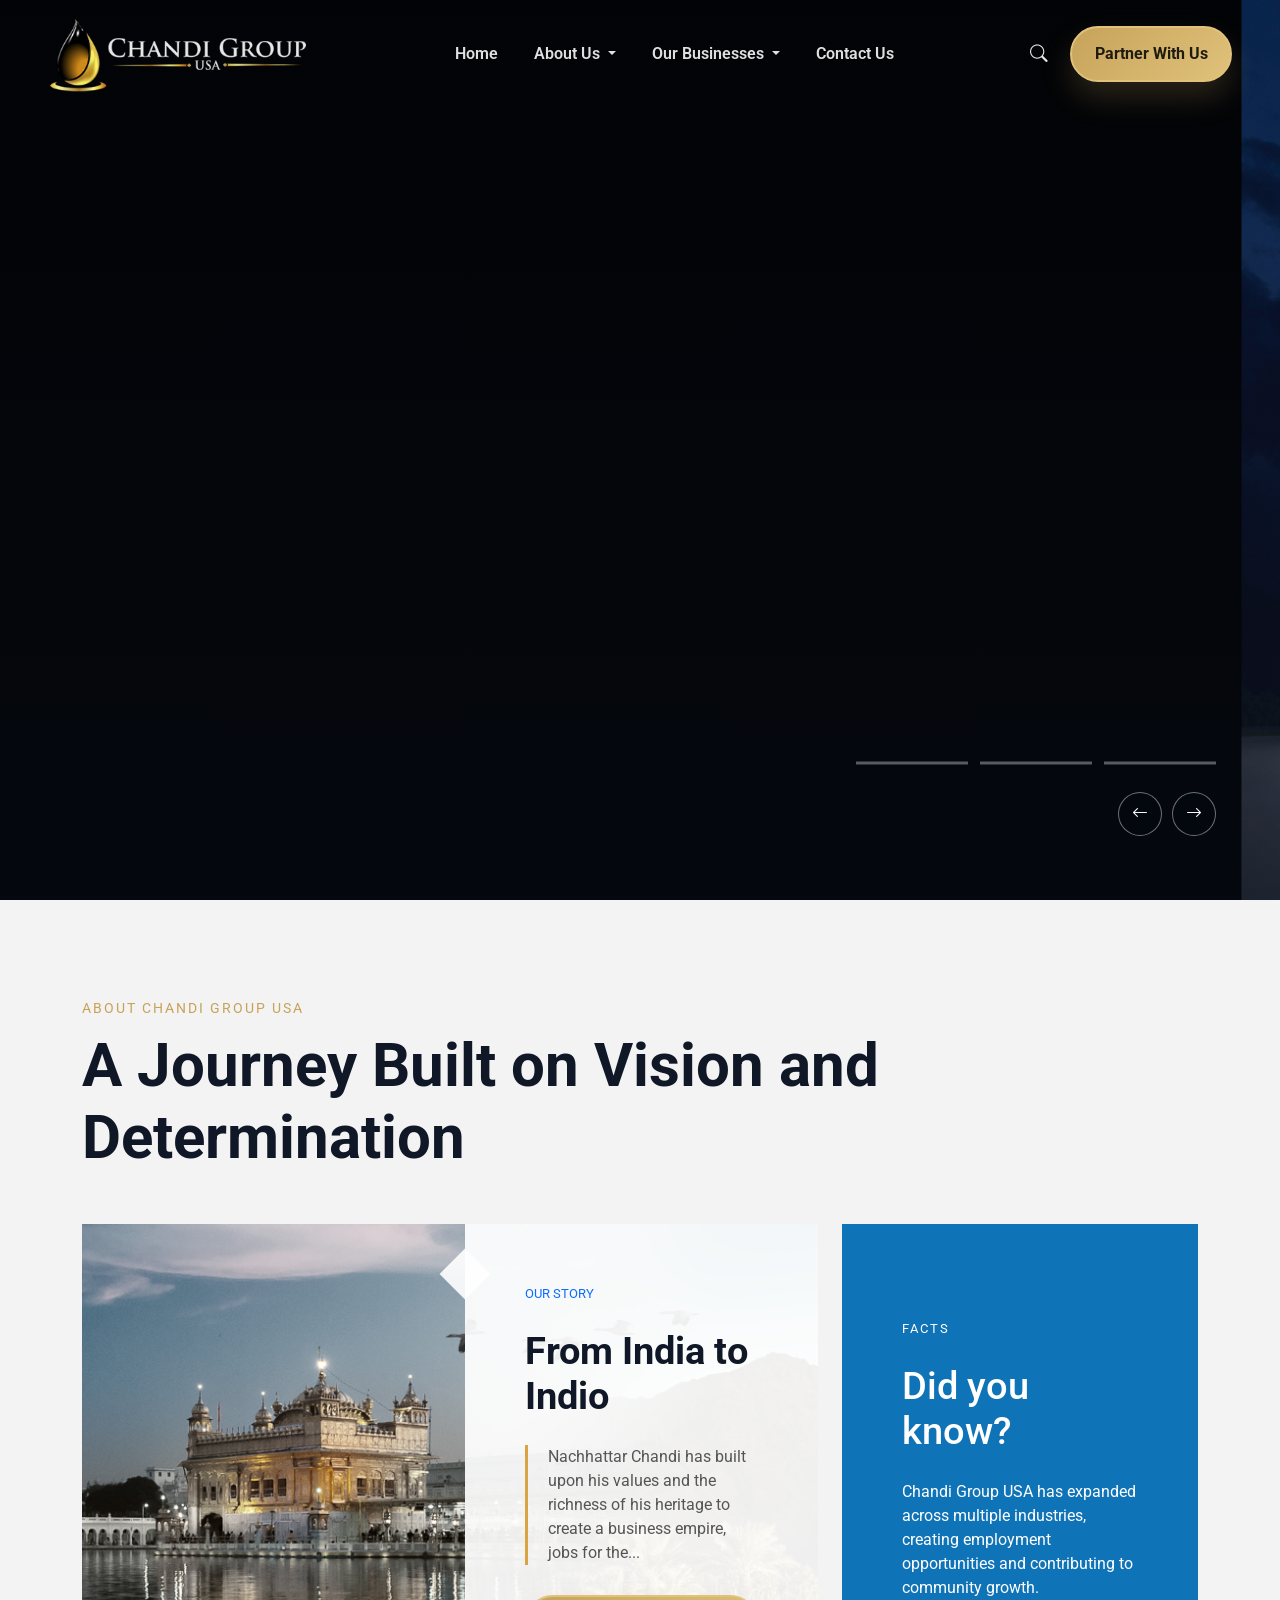
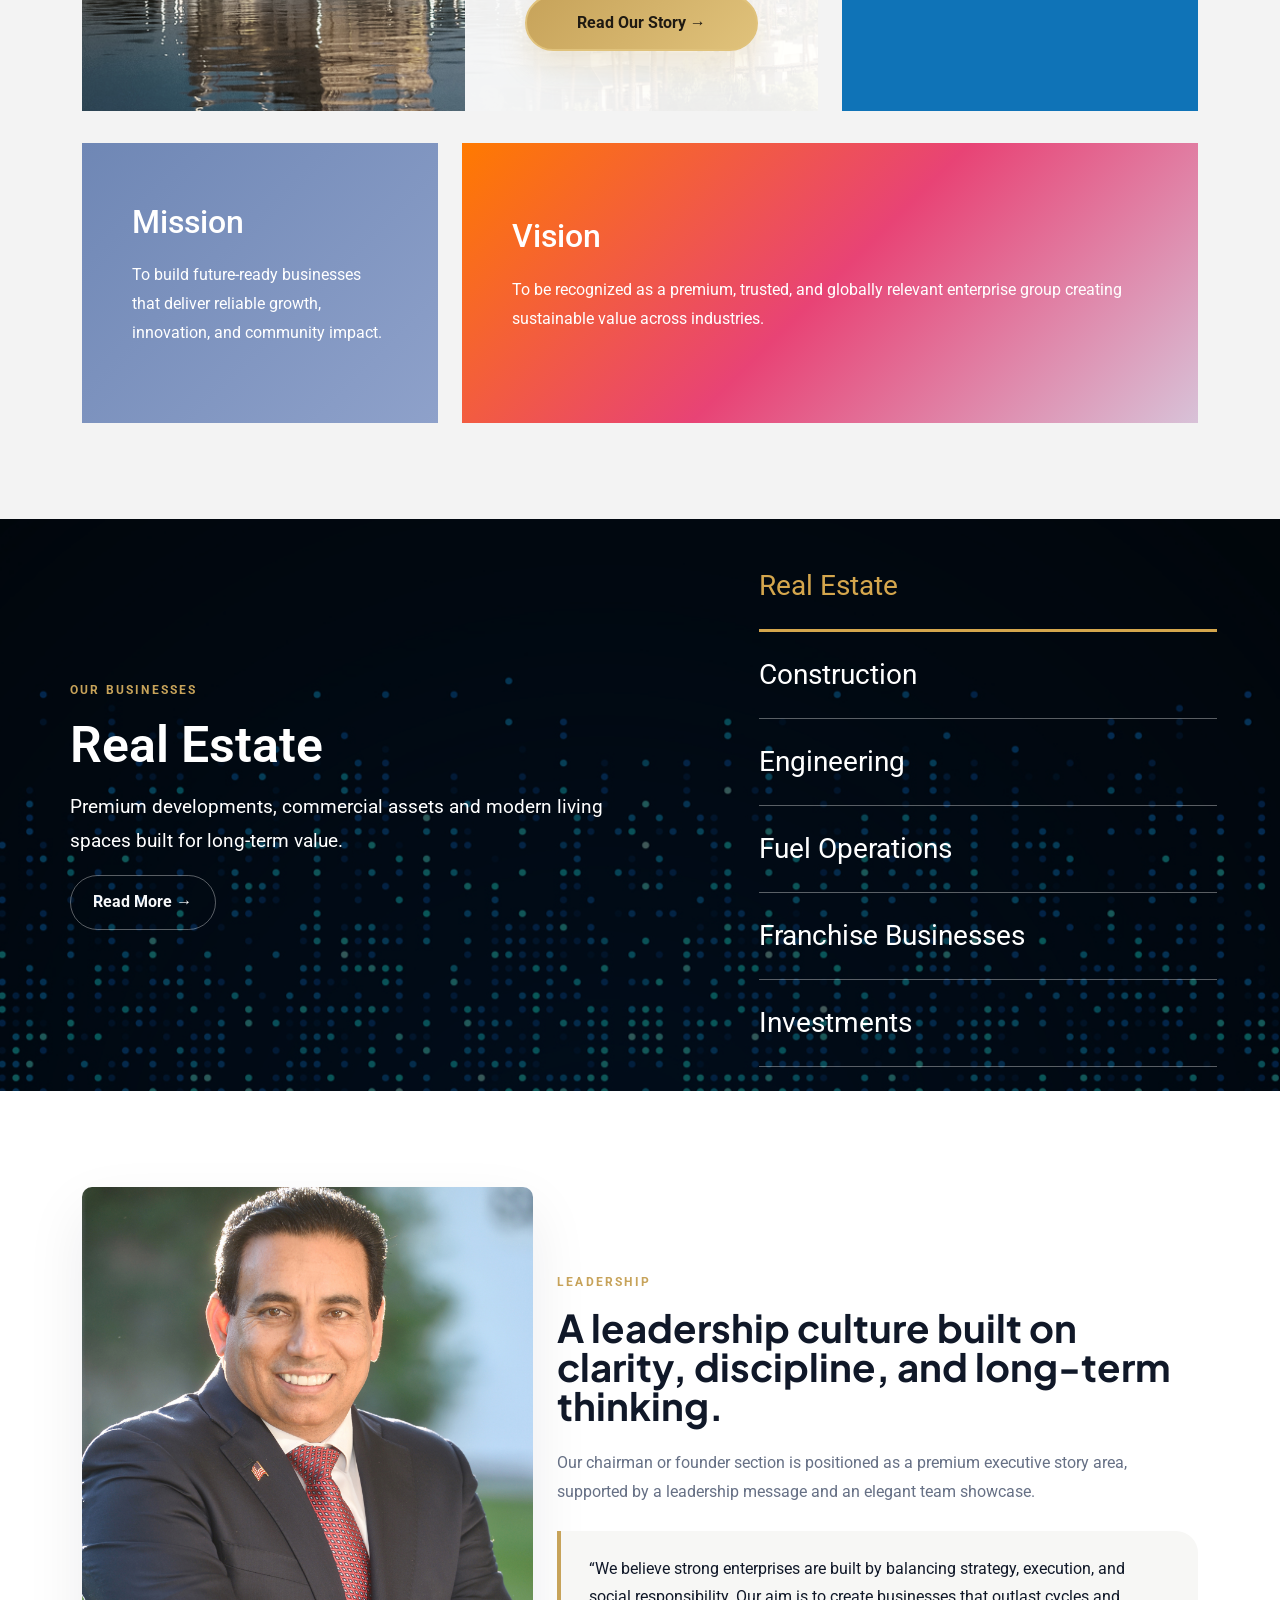
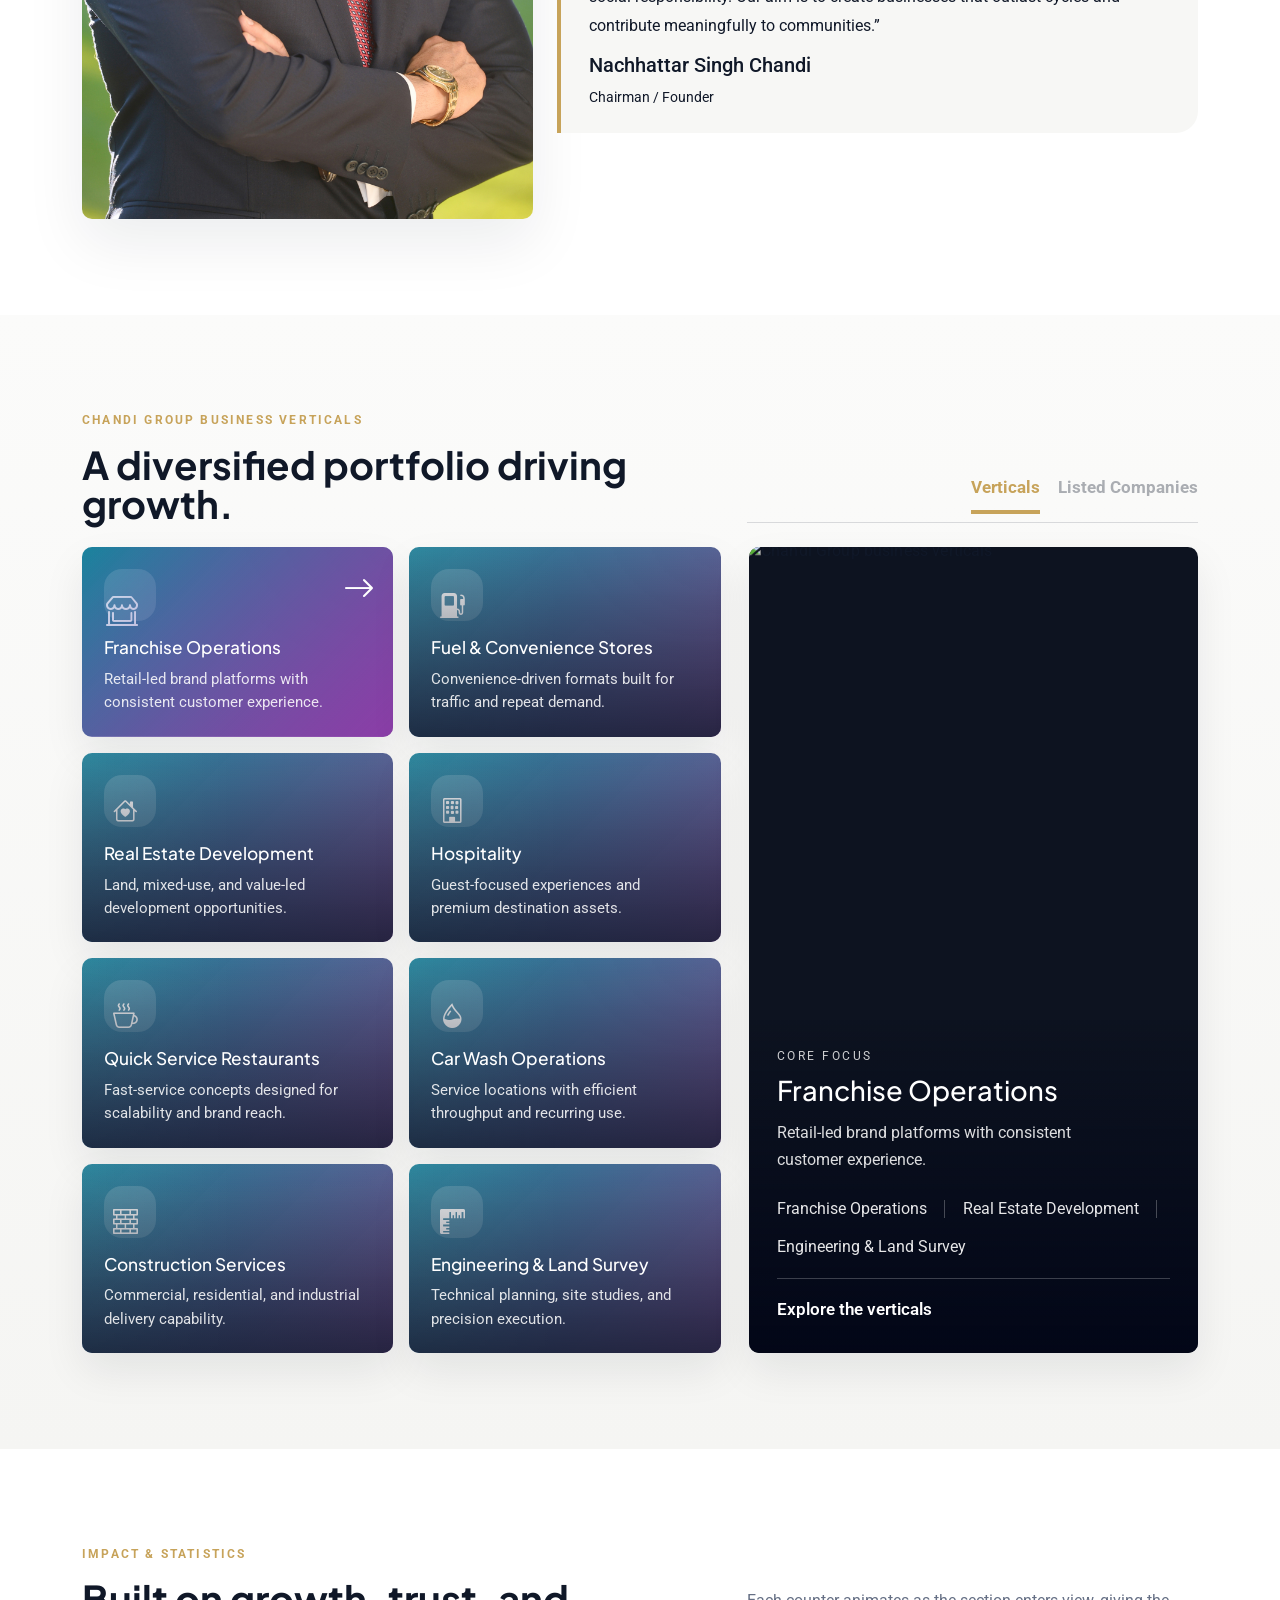
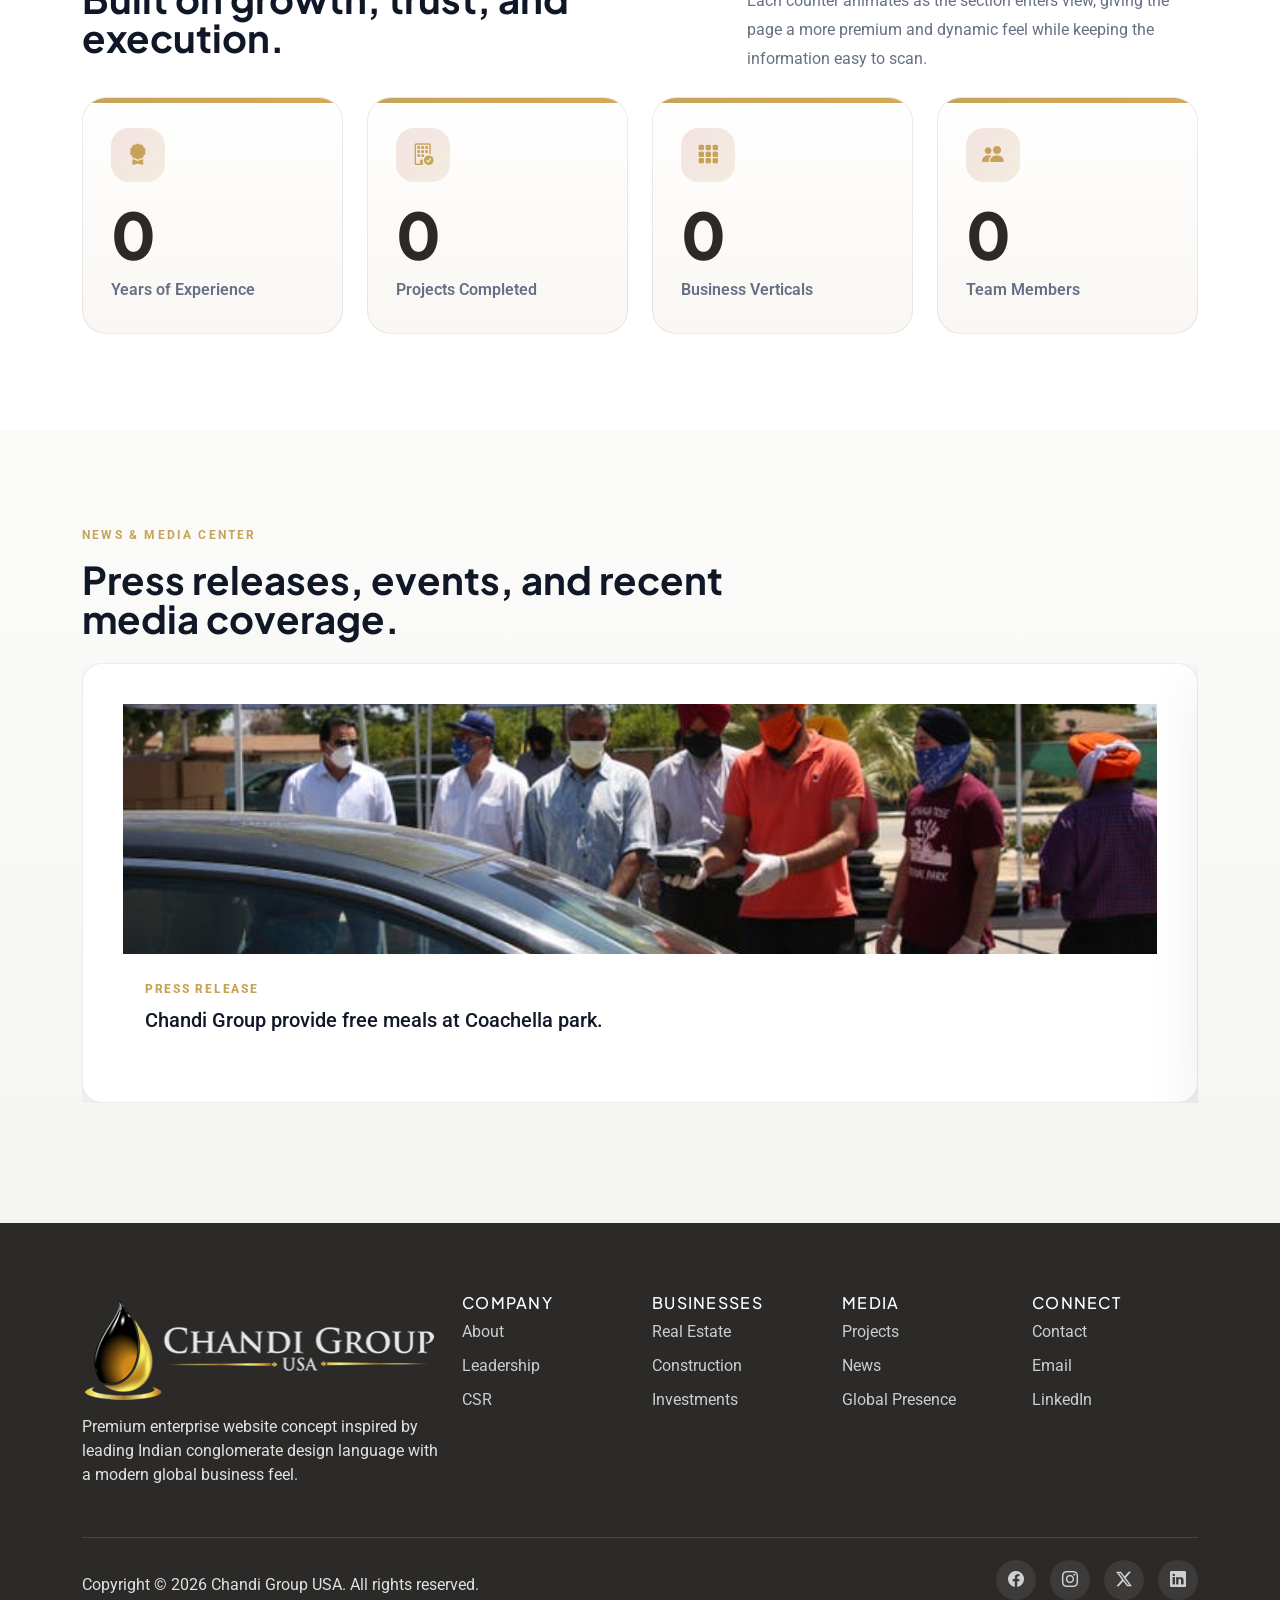
==== index.html @ 7a7241ab "first commit" ====
<!DOCTYPE html>
<html lang="en">
<head>
    <meta charset="UTF-8" />
    <meta name="viewport" content="width=device-width, initial-scale=1.0" />
    <meta name="description" content="Chandi Group USA is a premium multi-industry corporate group focused on real estate, construction, engineering, fuel operations, franchise businesses, and investments." />
    <meta name="keywords" content="Chandi Group USA, corporate website, real estate, construction, engineering, fuel operations, franchise businesses, investments" />
    <meta name="author" content="Chandi Group USA" />
    <title>Chandi Group USA | Premium Corporate Group</title>

    <link rel="preconnect" href="https://fonts.googleapis.com" />
    <link rel="preconnect" href="https://fonts.gstatic.com" crossorigin />
<link href="https://fonts.googleapis.com/css2?family=Plus+Jakarta+Sans:ital,wght@0,200..800;1,200..800&family=Roboto:ital,wght@0,100..900;1,100..900&display=swap" rel="stylesheet">
    <link href="https://cdn.jsdelivr.net/npm/bootstrap@5.3.3/dist/css/bootstrap.min.css" rel="stylesheet" />
    <link href="https://cdn.jsdelivr.net/npm/bootstrap-icons@1.11.3/font/bootstrap-icons.min.css" rel="stylesheet" />
    <link href="https://cdn.jsdelivr.net/npm/swiper@11/swiper-bundle.min.css" rel="stylesheet" />
    <link href="https://unpkg.com/aos@2.3.4/dist/aos.css" rel="stylesheet" />

    <link rel="stylesheet" href="./css/style.css" />
</head>
<body>
    <header class="main-header" aria-label="Primary navigation">
        <nav class="navbar navbar-expand-xl navbar-dark">
            <div class="container-fluid px-3 px-lg-5 py-2">
                <a class="navbar-brand brand-mark" href="index.html" aria-label="Chandi Group USA home"><img src="./image/logo.png" alt="Chandi Group USA logo" class="logo"></a>

                <button class="navbar-toggler" type="button" data-bs-toggle="collapse" data-bs-target="#mainNav" aria-controls="mainNav" aria-expanded="false" aria-label="Toggle navigation">
                    <span class="navbar-toggler-icon"></span>
                </button>

                <div class="collapse navbar-collapse" id="mainNav">
                   <ul class="navbar-nav mx-auto align-items-xl-center gap-xl-1">

    <!-- Home -->
    <li class="nav-item">
        <a class="nav-link active" href="index.html">Home</a>
    </li>

    <!-- About Us -->
    <!-- About Us -->
    <li class="nav-item dropdown">
        <a class="nav-link dropdown-toggle" href="#" role="button" data-bs-toggle="dropdown">
            About Us
        </a>
        <ul class="dropdown-menu">
          
            <li>
                <a class="dropdown-item" href="our-story.html">Our Story</a>
            </li>
            <!-- <li>
                <a class="dropdown-item" href="press-releases.html">Press Releases</a>
            </li> -->
        </ul>
    </li>

    <!-- Development Projects -->
    <li class="nav-item dropdown">
        <a class="nav-link dropdown-toggle" href="#" role="button" data-bs-toggle="dropdown">
           Our Businesses
        </a>
        <ul class="dropdown-menu">
            <li>
                <a class="dropdown-item" href="businesses.html">New Developments</a>
            </li>
            <!-- <li>
                <a class="dropdown-item" href="leasing-opportunities.html">Leasing Opportunities</a>
            </li> -->
        </ul>
    </li>

    <!-- Contact -->
    <li class="nav-item">
        <a class="nav-link" href="contact.html">Contact Us</a>
    </li>

</ul>

                    <div class="nav-actions d-flex align-items-center gap-3">
                        <button class="search-toggle" type="button" data-bs-toggle="modal" data-bs-target="#searchModal" aria-label="Search site">
                            <i class="bi bi-search"></i>
                        </button>
                        <a class="btn btn-gold d-none d-xl-inline-flex" href="#contact">Partner With Us</a>
                    </div>
                </div>
            </div>
        </nav>
    </header>

    <main>
        <section id="hero" class="hero-section">
            <div class="swiper heroSwiper h-100" aria-label="Hero banner slider">
                <div class="swiper-wrapper">
                    <div class="swiper-slide hero-slide hero-slide-1">
                        <div class="hero-media hero-video-wrap">
                            <video class="hero-video" id="heroIntroVideo" muted playsinline autoplay preload="auto" aria-label="Chandi Group logo animation">
                                <source src="https://chandigroupusa.com/wp-content/uploads/2021/08/Chandi-Group-Logo-Animation-Version-03-01C3-1.mp4" type="video/mp4" />
                            </video>
                        </div>
                        <div class="hero-overlay"></div>
                        <!-- <div class="container position-relative h-100 d-flex align-items-center">
                            <div class="hero-content" data-aos="fade-up">
                                <p class="eyebrow">Premium enterprise group</p>
                                <h1>Building Businesses. Creating Communities. Driving Growth.</h1>
                                <p class="hero-copy">Chandi Group USA is a multi-industry enterprise focused on scalable businesses, long-term value creation, and high-trust corporate execution.</p>
                                <div class="d-flex flex-wrap gap-3 mt-4">
                                    <a class="btn btn-gold" href="#verticals">Explore Businesses</a>
                                    <a class="btn btn-outline-light" href="#contact">Contact Us</a>
                                </div>
                            </div>
                        </div> -->
                    </div>
                    <div class="swiper-slide hero-slide hero-slide-2">
                        <div class="hero-media hero-media-alt" role="img" aria-label="Modern commercial real estate and infrastructure"></div>
                        <div class="hero-overlay"></div>
                        <div class="container position-relative h-100 d-flex align-items-center">
                            <div class="hero-content" data-aos="fade-up">
                           
                                <h1>Driven by Vision. Built on Trust.</h1>
                                <p class="hero-copy">From entrepreneurial beginnings to a diversified enterprise, we continue to grow with purpose and responsibility. </p>
                                <div class="d-flex flex-wrap gap-3 mt-4">
                                    <a class="btn btn-gold" href="#projects">Featured Projects</a>
                                    <a class="btn btn-outline-light" href="#about">Discover More</a>
                                </div>
                            </div>
                        </div>
                    </div>
                    <div class="swiper-slide hero-slide hero-slide-3">
                        <div class="hero-media hero-media-alt-2" role="img" aria-label="Executive corporate leadership and business strategy"></div>
                        <div class="hero-overlay"></div>
                        <div class="container position-relative h-100 d-flex align-items-center">
                            <div class="hero-content" data-aos="fade-up">
                                <p class="eyebrow">Growth with vision</p>
                                <h1>From One Vision to Many Possibilities. 
</h1>
                                <p class="hero-copy">What began as a single entrepreneurial dream has evolved into a diversified enterprise creating opportunities across industries and communities.</p>
                                <div class="d-flex flex-wrap gap-3 mt-4">
                                    <a class="btn btn-gold" href="#leadership">Leadership</a>
                                    <a class="btn btn-outline-light" href="#news">Latest News</a>
                                </div>
                            </div>
                        </div>
                    </div>
                </div>
                <div class="hero-controls" aria-label="Hero banner controls">
                    <div class="hero-progress" id="heroProgress" aria-label="Hero banner progress">
                        <button class="hero-progress-line" type="button" data-slide="0" aria-label="Go to hero banner 1"></button>
                        <button class="hero-progress-line" type="button" data-slide="1" aria-label="Go to hero banner 2"></button>
                        <button class="hero-progress-line" type="button" data-slide="2" aria-label="Go to hero banner 3"></button>
                    </div>
                    <div class="hero-arrows" aria-label="Hero banner navigation">
                        <button class="hero-arrow hero-arrow-prev" type="button" aria-label="Previous hero banner"><i class="bi bi-arrow-left"></i></button>
                        <button class="hero-arrow hero-arrow-next" type="button" aria-label="Next hero banner"><i class="bi bi-arrow-right"></i></button>
                    </div>
                </div>
            </div>
        </section>

      <section id="about" class="about-news-section section-pad">
    <div class="container">

        <div class="section-heading">
            <span>About Chandi Group USA</span>
            <h2>A Journey Built on Vision and Determination</h2>
        </div>

        <div class="row g-4">

            <!-- Main Story -->
            <div class="col-lg-8">
                <div class="about-feature-card">

                    <div class="about-image">
                        <img src="./image/IndiatoIndio.jpg" alt="About Chandi Group USA">
                    </div>

                   <div class="about-content" style="background:linear-gradient(rgba(255,255,255,0.92),rgba(255,255,255,0.92)),url('./image/IndiatoIndio.jpg') no-repeat center;background-size: cover;">
                        <span class="label">OUR STORY</span>

                        <h3>
                           From India to Indio
                        </h3>

                        <div class="quote-line">
                           Nachhattar Chandi has built upon his values and the richness of his heritage to create a business empire, jobs for the...
                        </div>

                        <a href="#" class="btn btn-gold1">
                            Read Our Story →
                        </a>

                    </div>

                </div>
            </div>

            <!-- Fact Card -->
            <div class="col-lg-4">
                <div class="fact-card">

                    <span>FACTS</span>

                    <h3>Did you know?</h3>

                    <p>
                        Chandi Group USA has expanded across multiple industries,
                        creating employment opportunities and contributing to community growth.
                    </p>

                </div>
            </div>

        </div>

        <div class="row g-4 mt-2">

            <!-- Mission -->
            <div class="col-lg-4">
                <div class="social-card mission-card">
                    <h4>Mission</h4>
                    <p>
                        To build future-ready businesses that deliver reliable growth,
                        innovation, and community impact.
                    </p>
                </div>
            </div>

            <!-- Vision -->
            <div class="col-lg-8">
                <div class="social-card vision-card">
                    <h4>Vision</h4>
                    <p>
                        To be recognized as a premium, trusted, and globally relevant
                        enterprise group creating sustainable value across industries.
                    </p>
                </div>
            </div>

        </div>

    </div>
</section>
       <section id="verticals" class="business-showcase py-4">

    <div class="business-overlay"></div>

    <div class="container-fluid h-100">
        <div class="row h-100">

            <!-- Left Content -->
            <div class="col-lg-7 d-flex align-items-center">

                <div class="business-content">

                    <p class="section-kicker">OUR BUSINESSES</p>

                    <h2 id="businessTitle">
                        Real Estate
                    </h2>

                    <p id="businessDesc" class="text">
                        Premium developments, commercial assets and modern living spaces built for long-term value.
                    </p>

                    <a href="#" class="btn btn-outline-light">
                        Read More →
                    </a>

                </div>

            </div>

            <!-- Right Menu -->
            <div class="col-lg-5 d-flex align-items-center">

                <div class="business-menu">

                    <div class="business-item active"
                        data-title="Real Estate"
                        data-desc="Premium developments, commercial assets and modern living spaces built for long-term value."
                        data-image="./image/realestate.jpg">

                        Real Estate
                    </div>

                    <div class="business-item"
                        data-title="Construction"
                        data-desc="Large-scale commercial, residential and industrial construction projects."
                        data-image="./image/constration.jfif">

                        Construction
                    </div>

                    <div class="business-item"
                        data-title="Engineering"
                        data-desc="Technical planning, infrastructure systems and engineering excellence."
                        data-image="./image/constration.jfif">

                        Engineering
                    </div>

                    <div class="business-item"
                        data-title="Fuel Operations"
                        data-desc="Reliable fuel distribution and logistics-driven operations."
                        data-image="./image/arco.bmp">

                        Fuel Operations
                    </div>

                    <div class="business-item"
                        data-title="Franchise Businesses"
                        data-desc="Customer-focused franchise models powered by trusted brands."
                        data-image="./image/arco1.jpg">

                        Franchise Businesses
                    </div>

                    <div class="business-item"
                        data-title="Investments"
                        data-desc="Strategic investments across businesses and growth sectors."
                        data-image="./image/investment.jpg">

                        Investments
                    </div>

                </div>

            </div>

        </div>
    </div>

</section>

        <section id="leadership" class="section-pad section-white">
            <div class="container">
                <div class="row g-4 align-items-center">
                    <div class="col-lg-5" data-aos="fade-right">
                        <div class="leader-portrait">
                            <img src="./image/CHANDI_FOUNDER1.jpg" alt="Chairman and founder portrait" />
                        </div>
                    </div>
                    <div class="col-lg-7" data-aos="fade-left">
                        <p class="section-kicker">Leadership</p>
                        <h2 class="section-title mb-4 fw-bold">A leadership culture built on clarity, discipline, and long-term thinking.</h2>
                        <p class="section-text">Our chairman or founder section is positioned as a premium executive story area, supported by a leadership message and an elegant team showcase.</p>
                        <div class="leadership-message">
                            <p>“We believe strong enterprises are built by balancing strategy, execution, and social responsibility. Our aim is to create businesses that outlast cycles and contribute meaningfully to communities.”</p>
                            <h5>Nachhattar Singh Chandi</h5>
                             <small>Chairman / Founder</small>
                        </div>
                    </div>
                </div>

               
            </div>
        </section>

        <section id="projects" class="section-pad section-tint">
            <div class="container">
                <div class="row align-items-end g-4 mb-4">
                    <div class="col-lg-7" data-aos="fade-up">
                        <p class="section-kicker">Chandi Group Business Verticals</p>
                       <h2 class="section-title fw-bold ">
A diversified portfolio driving growth.
</h2>
                    </div>
                    <div class="col-lg-5" data-aos="fade-up" data-aos-delay="120">
                        <div class="business-tabs" role="tablist" aria-label="Business categories">
                            <button class="business-tab active" type="button" data-view="verticals" aria-selected="true">Verticals</button>
                            <button class="business-tab" type="button" data-view="companies" aria-selected="false">Listed Companies</button>
                        </div>
                    </div>
                </div>

                <div class="business-panels" data-aos="fade-up">
                    <div class="business-panel active" data-panel="verticals">
                        <div class="business-showcase">
                            <div class="business-grid" role="list" aria-label="Chandi Group business verticals">
                                <a class="business-card business-card-featured" href="#verticals" role="listitem" data-feature-image="https://images.unsplash.com/photo-1519567241046-7f570eee3ce6?auto=format&fit=crop&w=1200&q=80" data-feature-title="Franchise Operations" data-feature-text="Retail-led brand platforms with consistent customer experience.">
                                    <div class="business-card-icon"><i class="bi bi-shop-window"></i></div>
                                    <span>Franchise Operations</span>
                                    <p>Retail-led brand platforms with consistent customer experience.</p>
                                    <i class="bi bi-arrow-right"></i>
                                </a>
                                <a class="business-card" href="#verticals" role="listitem" data-feature-image="https://images.unsplash.com/photo-1545459720-aac8509eb02c?auto=format&fit=crop&w=1200&q=80" data-feature-title="Fuel & Convenience Stores" data-feature-text="Convenience-driven formats built for traffic and repeat demand.">
                                    <div class="business-card-icon"><i class="bi bi-fuel-pump-fill"></i></div>
                                    <span>Fuel & Convenience Stores</span>
                                    <p>Convenience-driven formats built for traffic and repeat demand.</p>
                                </a>
                                <a class="business-card" href="#verticals" role="listitem" data-feature-image="https://images.unsplash.com/photo-1486406146926-c627a92ad1ab?auto=format&fit=crop&w=1200&q=80" data-feature-title="Real Estate Development" data-feature-text="Land, mixed-use, and value-led development opportunities.">
                                    <div class="business-card-icon"><i class="bi bi-house-heart"></i></div>
                                    <span>Real Estate Development</span>
                                    <p>Land, mixed-use, and value-led development opportunities.</p>
                                </a>
                                <a class="business-card" href="#verticals" role="listitem" data-feature-image="https://images.unsplash.com/photo-1566073771259-6a8506099945?auto=format&fit=crop&w=1200&q=80" data-feature-title="Hospitality" data-feature-text="Guest-focused experiences and premium destination assets.">
                                    <div class="business-card-icon"><i class="bi bi-building"></i></div>
                                    <span>Hospitality</span>
                                    <p>Guest-focused experiences and premium destination assets.</p>
                                </a>
                                <a class="business-card" href="#verticals" role="listitem" data-feature-image="https://images.unsplash.com/photo-1555396273-367ea4eb4db5?auto=format&fit=crop&w=1200&q=80" data-feature-title="Quick Service Restaurants" data-feature-text="Fast-service concepts designed for scalability and brand reach.">
                                    <div class="business-card-icon"><i class="bi bi-cup-hot"></i></div>
                                    <span>Quick Service Restaurants</span>
                                    <p>Fast-service concepts designed for scalability and brand reach.</p>
                                </a>
                                <a class="business-card" href="#verticals" role="listitem" data-feature-image="https://images.unsplash.com/photo-1607860108855-64acf2078ed9?auto=format&fit=crop&w=1200&q=80" data-feature-title="Car Wash Operations" data-feature-text="Service locations with efficient throughput and recurring use.">
                                    <div class="business-card-icon"><i class="bi bi-droplet-half"></i></div>
                                    <span>Car Wash Operations</span>
                                    <p>Service locations with efficient throughput and recurring use.</p>
                                </a>
                                <a class="business-card" href="#verticals" role="listitem" data-feature-image="https://images.unsplash.com/photo-1503387762-592deb58ef4e?auto=format&fit=crop&w=1200&q=80" data-feature-title="Construction Services" data-feature-text="Commercial, residential, and industrial delivery capability.">
                                    <div class="business-card-icon"><i class="bi bi-bricks"></i></div>
                                    <span>Construction Services</span>
                                    <p>Commercial, residential, and industrial delivery capability.</p>
                                </a>
                                <a class="business-card" href="#verticals" role="listitem" data-feature-image="https://images.unsplash.com/photo-1504917595217-d4dc5ebe6122?auto=format&fit=crop&w=1200&q=80" data-feature-title="Engineering & Land Survey" data-feature-text="Technical planning, site studies, and precision execution.">
                                    <div class="business-card-icon"><i class="bi bi-rulers"></i></div>
                                    <span>Engineering & Land Survey</span>
                                    <p>Technical planning, site studies, and precision execution.</p>
                                </a>
                            </div>

                            <article class="business-feature" aria-label="Featured business vertical">
                                <img id="businessFeatureImage" src="https://images.unsplash.com/photo-1519567241046-7f570eee3ce6?auto=format&fit=crop&w=1800&q=80" alt="Chandi Group business verticals" />
                                <div class="business-feature-overlay">
                                    <p class="business-feature-kicker">Core focus</p>
                                    <h3 id="businessFeatureTitle">Franchise Operations</h3>
                                    <p id="businessFeatureText" class="business-feature-text">Retail-led brand platforms with consistent customer experience.</p>
                                    <div class="business-feature-tags">
                                        <span>Franchise Operations</span>
                                        <span>Real Estate Development</span>
                                        <!-- <span>Hospitality</span> -->
                                        <span>Engineering & Land Survey</span>
                                    </div>
                                    <div class="business-feature-footer">
                                        <a href="#verticals">Explore the verticals</a>
                                    </div>
                                </div>
                            </article>
                        </div>
                    </div>

                    <div class="business-panel" data-panel="companies" hidden>
                        <div class="business-roster" role="list" aria-label="Chandi Group operating divisions">
                            <article class="roster-card" role="listitem"><span>01</span><div><h3>Franchise Operations</h3><p>Retail brand formats and multi-unit growth potential.</p></div></article>
                            <article class="roster-card" role="listitem"><span>02</span><div><h3>Fuel & Convenience Stores</h3><p>High-frequency consumer locations with operational efficiency.</p></div></article>
                            <article class="roster-card" role="listitem"><span>03</span><div><h3>Real Estate Development</h3><p>Land-led and built-environment development opportunities.</p></div></article>
                            <article class="roster-card" role="listitem"><span>04</span><div><h3>Hospitality</h3><p>Destination experiences, service quality, and asset value.</p></div></article>
                            <article class="roster-card" role="listitem"><span>05</span><div><h3>Quick Service Restaurants</h3><p>Fast-service food concepts with scalable footprints.</p></div></article>
                            <article class="roster-card" role="listitem"><span>06</span><div><h3>Car Wash Operations</h3><p>Recurring consumer services supported by route density.</p></div></article>
                            <article class="roster-card" role="listitem"><span>07</span><div><h3>Construction Services</h3><p>Project execution across commercial and residential builds.</p></div></article>
                            <article class="roster-card" role="listitem"><span>08</span><div><h3>Engineering & Land Survey</h3><p>Technical design, surveying, and project preparation services.</p></div></article>
                        </div>
                    </div>
                </div>
            </div>
        </section>

        <section id="stats" class="section-pad section-white">
            <div class="container">
                <div class="row align-items-end g-4 mb-4 stats-header">
                    <div class="col-lg-7" data-aos="fade-up">
                        <p class="section-kicker">Impact & Statistics</p>
                       <h2 class="section-title fw-bold mb-3">
Built on growth, trust, and execution.
</h2>
                    </div>
                    <div class="col-lg-5" data-aos="fade-up" data-aos-delay="120">
                        <p class="section-text mb-0">Each counter animates as the section enters view, giving the page a more premium and dynamic feel while keeping the information easy to scan.</p>
                    </div>
                </div>

                <div class="row g-4 stats-grid">
                    <div class="col-md-6 col-xl-3" data-aos="fade-up"><div class="stat-card"><div class="stat-icon"><i class="bi bi-award-fill"></i></div><span data-count="18">0</span><p>Years of Experience</p></div></div>
                    <div class="col-md-6 col-xl-3" data-aos="fade-up" data-aos-delay="100"><div class="stat-card"><div class="stat-icon"><i class="bi bi-building-check"></i></div><span data-count="240">0</span><p>Projects Completed</p></div></div>
                    <div class="col-md-6 col-xl-3" data-aos="fade-up" data-aos-delay="200"><div class="stat-card"><div class="stat-icon"><i class="bi bi-grid-3x3-gap-fill"></i></div><span data-count="6">0</span><p>Business Verticals</p></div></div>
                    <div class="col-md-6 col-xl-3" data-aos="fade-up" data-aos-delay="300"><div class="stat-card"><div class="stat-icon"><i class="bi bi-people-fill"></i></div><span data-count="500">0</span><p>Team Members</p></div></div>
                </div>
            </div>
        </section>

        <section id="csr" class="section-pad section-tint d-none">
            <div class="container">
                <div class="row g-4 align-items-end mb-4">
                    <div class="col-lg-7" data-aos="fade-up">
                        <p class="section-kicker">Community & Leadership Initiatives</p>
                       <h2 class="section-title fw-bold">
Community impact through leadership.
</h2>
                    </div>
                    <div class="col-lg-5" data-aos="fade-up" data-aos-delay="120">
                        <p class="section-text mb-0">This section highlights responsible growth, community involvement, and philanthropic leadership, including association-style positioning for the Palm Springs International Film Festival.</p>
                    </div>
                </div>

                <div class="csr-carousel" data-aos="fade-up">
                    <div class="csr-carousel-main" aria-live="polite">
                        <img id="csrCarouselImage" class="csr-carousel-image" src="https://images.unsplash.com/photo-1526634332515-d56c8b8942e3?auto=format&fit=crop&w=1800&q=80" alt="Community engagement and sustainable growth" />
                        <div class="csr-carousel-overlay"></div>

                        <div class="csr-carousel-copy">
                            <span id="csrCarouselKicker">For a Sustainable Tomorrow</span>
                            <h3 id="csrCarouselTitle">100 Million Trees Pledged</h3>
                            <p id="csrCarouselText">Our commitment is to create meaningful impact through education, health, community outreach, and leadership partnerships.</p>
                            <a id="csrCarouselLink" href="#contact">View Environmental Impact <i class="bi bi-arrow-right"></i></a>
                        </div>
                    </div>

                    <div class="csr-carousel-rail" role="tablist" aria-label="CSR focus areas">
                        <button class="csr-carousel-tab active" type="button" data-csr-index="0" aria-selected="true">
                            <span class="csr-carousel-tab-index">01</span>
                            <span class="csr-carousel-tab-label">Environmental Impact</span>
                        </button>
                        <button class="csr-carousel-tab" type="button" data-csr-index="1" aria-selected="false">
                            <span class="csr-carousel-tab-index">02</span>
                            <span class="csr-carousel-tab-label">Nurturing Communities</span>
                        </button>
                        <button class="csr-carousel-tab" type="button" data-csr-index="2" aria-selected="false">
                            <span class="csr-carousel-tab-index">03</span>
                            <span class="csr-carousel-tab-label">Education & Health</span>
                        </button>
                        <button class="csr-carousel-tab" type="button" data-csr-index="3" aria-selected="false">
                            <span class="csr-carousel-tab-index">04</span>
                            <span class="csr-carousel-tab-label">Film Festival Leadership</span>
                        </button>
                        <button class="csr-carousel-tab" type="button" data-csr-index="4" aria-selected="false">
                            <span class="csr-carousel-tab-index">05</span>
                            <span class="csr-carousel-tab-label">Governance & Philanthropy</span>
                        </button>
                    </div>
                </div>

                <div class="csr-pill-list">
                    <span><i class="bi bi-heart-pulse-fill"></i> CSR programs supporting education and health.</span>
                    <span><i class="bi bi-people-fill"></i> Community initiatives and social outreach.</span>
                    <span><i class="bi bi-camera-reels-fill"></i> Palm Springs International Film Festival leadership association.</span>
                    <span><i class="bi bi-clipboard2-check-fill"></i> Philanthropic commitments with measurable outcomes.</span>
                </div>
            </div>
        </section>

        <section id="news" class="section-pad section-tint">
            <div class="container">
                <div class="row align-items-end g-4 mb-4">
                    <div class="col-lg-8" data-aos="fade-up">
                        <p class="section-kicker">News & Media Center</p>
                        <h2 class="section-title fw-bold">Press releases, events, and recent media coverage.</h2>
                    </div>
                </div>

                <div class="swiper mb-4 newsSwiper" data-aos="fade-up">
                    <div class="swiper-wrapper">
                        <div class="swiper-slide"><article class="news-card"><img src="./image/12.jpg" alt="News release" /><div class="news-copy"><span>Press Release</span><h5>Chandi Group provide free meals at Coachella park.</h5></div></article></div>
                        <div class="swiper-slide"><article class="news-card"><img src="./image/11.jpg" alt="Event coverage" /><div class="news-copy"><span>Event</span><h5>30th Anniversary, Celebration At General Patton Memorial Museum. </h5></div></article></div>
                        <div class="swiper-slide"><article class="news-card"><img src="./image/10.jpg" alt="Media coverage" /><div class="news-copy"><span>Media Coverage</span><h5>Nachhattar and Susana Chandi: 2019 ARCO® FRANCHISEE OF THE YEAR</h5></div></article></div>
                    </div>
                    <div class="swiper-pagination news-pagination"></div>
                </div>
            </div>
        </section>

        <!-- <section id="global" class="section-pad section-tint">
            <div class="container">
                <div class="row g-4 align-items-center">
                    <div class="col-lg-5" data-aos="fade-up">
                        <p class="section-kicker">Global Presence</p>
                        <h2 class="section-title fw-bold">A footprint designed for national and international reach.</h2>
                        <p class="section-text">A simple interactive map-style visual is presented here for office locations and business footprint communication.</p>
                    </div>
                    <div class="col-lg-7" data-aos="fade-up" data-aos-delay="120">
                        <div class="map-panel">
                            <div class="map-pin pin-1"></div>
                            <div class="map-pin pin-2"></div>
                            <div class="map-pin pin-3"></div>
                            <div class="map-label label-1">New York</div>
                            <div class="map-label label-2">Texas</div>
                            <div class="map-label label-3">California</div>
                        </div>
                    </div>
                </div>
            </div>
        </section> -->

        <!-- <section id="contact" class="section-pad section-white ">
            <div class="container">
                <div class="row g-4">
                    <div class="col-lg-5" data-aos="fade-up">
                        <p class="section-kicker">Contact & Inquiry</p>
                        <h2 class="section-title">Start a partnership conversation with our enterprise team.</h2>
                        <p class="section-text">Use the form to request business information, explore partnerships, or request a project consultation.</p>
                        <div class="contact-details">
                            <p><i class="bi bi-geo-alt-fill"></i> 1200 Corporate Drive, Suite 500, USA</p>
                            <p><i class="bi bi-telephone-fill"></i> +1 (555) 240-1120</p>
                            <p><i class="bi bi-envelope-fill"></i> info@chandigroupusa.com</p>
                        </div>
                    </div>
                    <div class="col-lg-7" data-aos="fade-up" data-aos-delay="120">
                        <form class="contact-form">
                            <div class="row g-3">
                                <div class="col-md-6"><input type="text" class="form-control" placeholder="Full Name" aria-label="Full Name" /></div>
                                <div class="col-md-6"><input type="email" class="form-control" placeholder="Email Address" aria-label="Email Address" /></div>
                                <div class="col-md-6"><input type="tel" class="form-control" placeholder="Phone Number" aria-label="Phone Number" /></div>
                                <div class="col-md-6"><input type="text" class="form-control" placeholder="Company Name" aria-label="Company Name" /></div>
                                <div class="col-12"><input type="text" class="form-control" placeholder="Subject" aria-label="Subject" /></div>
                                <div class="col-12"><textarea class="form-control" rows="5" placeholder="How can we help you?" aria-label="Message"></textarea></div>
                                <div class="col-12 d-flex flex-wrap gap-3 align-items-center">
                                    <button type="submit" class="btn btn-gold">Send Inquiry</button>
                                    <a class="btn btn-outline-dark" href="https://maps.google.com" target="_blank" rel="noopener">Google Maps</a>
                                </div>
                            </div>
                        </form>
                    </div>
                </div>
            </div>
        </section> -->
    </main>

    <footer class="site-footer">
        <div class="container">
            <div class="row g-4">
                <div class="col-lg-4">
                    <a class="footer-brand" href="#hero"><img src="./image/logo.png" alt="Chandi Group USA logo" class="logo"></a>
                    <p>Premium enterprise website concept inspired by leading Indian conglomerate design language with a modern global business feel.</p>
                </div>
                <div class="col-6 col-lg-2">
                    <h3>Company</h3>
                    <a href="#about">About</a>
                    <a href="#leadership">Leadership</a>
                    <a href="#csr">CSR</a>
                </div>
                <div class="col-6 col-lg-2">
                    <h3>Businesses</h3>
                    <a href="#verticals">Real Estate</a>
                    <a href="#verticals">Construction</a>
                    <a href="#verticals">Investments</a>
                </div>
                <div class="col-6 col-lg-2">
                    <h3>Media</h3>
                    <a href="#projects">Projects</a>
                    <a href="#news">News</a>
                    <a href="#global">Global Presence</a>
                </div>
                <div class="col-6 col-lg-2">
                    <h3>Connect</h3>
                    <a href="#contact">Contact</a>
                    <a href="mailto:info@chandigroupusa.com">Email</a>
                    <a href="https://www.linkedin.com" target="_blank" rel="noopener">LinkedIn</a>
                </div>
            </div>
            <div class="footer-bottom">
                <span>Copyright © 2026 Chandi Group USA. All rights reserved.</span>
                <div class="socials">
                    <a href="#" aria-label="Facebook"><i class="bi bi-facebook"></i></a>
                    <a href="#" aria-label="Instagram"><i class="bi bi-instagram"></i></a>
                    <a href="#" aria-label="X"><i class="bi bi-twitter-x"></i></a>
                    <a href="#" aria-label="LinkedIn"><i class="bi bi-linkedin"></i></a>
                </div>
            </div>
        </div>
    </footer>

    <div class="modal fade" id="searchModal" tabindex="-1" aria-hidden="true">
        <div class="modal-dialog modal-dialog-centered">
            <div class="modal-content search-modal">
                <div class="modal-body p-4">
                    <form>
                        <label class="form-label visually-hidden" for="siteSearch">Search site</label>
                        <input id="siteSearch" type="search" class="form-control form-control-lg" placeholder="Search businesses, news, projects..." />
                    </form>
                </div>
            </div>
        </div>
    </div>

    <script src="https://cdn.jsdelivr.net/npm/bootstrap@5.3.3/dist/js/bootstrap.bundle.min.js"></script>
    <script src="https://cdn.jsdelivr.net/npm/swiper@11/swiper-bundle.min.js"></script>
    <script src="https://unpkg.com/aos@2.3.4/dist/aos.js"></script>
    <script src="https://cdn.jsdelivr.net/npm/gsap@3.12.5/dist/gsap.min.js"></script>
    <script src="https://cdn.jsdelivr.net/npm/gsap@3.12.5/dist/ScrollTrigger.min.js"></script>
    <script src="./js/script.js"></script>
</body>
</html>
---- css/style.css ----
@import url('https://fonts.googleapis.com/css2?family=Playfair+Display:ital,wght@0,400..900;1,400..900&display=swap');
:root {
	--primary: #c7a35a;
	--primary-dark: #2b2a29;
	--gold: #c7a35a;
	--bg: #ffffff;
	--surface: #f7f7f5;
	--surface-alt: #f1f0ee;
	--text: #101828;
	--muted: #667085;
	--border: rgba(16, 24, 40, 0.08);
	--shadow: 0 24px 60px rgba(16, 24, 40, 0.08);
		--about-primary: #a22426;
	--about-dark: #2b2a29;
	--about-gold: #d4a64d;
	--about-soft: #f6f4ef;
}

/* Our Story page */
.story-page {
	--story-primary: #c7a35a;
	--story-dark: #2b2a29;
	--story-gold: #d4a64d;
	background: #fff;
	color: #151515;
}

.story-page .main-header.nav-scrolled,
.story-page .main-header {
	background: rgba(12, 12, 12, 0.72);
	backdrop-filter: blur(16px);
}

.story-page .dropdown-menu {
	border: 0;
	border-radius: 0;
	box-shadow: 0 22px 60px rgba(0, 0, 0, 0.14);
}

.story-page .dropdown-item.active,
.story-page .dropdown-item:active {
	background: var(--story-primary);
	color: #fff;
}

.story-kicker {
	margin: 0 0 14px;
	text-transform: uppercase;
	letter-spacing: 0.2em;
	font-size: 0.76rem;
	font-weight: 800;
	color: var(--story-gold);
}

.story-section {
	padding: 112px 0;
	position: relative;
}

.story-section h2,
.story-hero h1,
.story-future h2,
.story-quote blockquote {
	font-family: "Plus Jakarta Sans", sans-serif;
	letter-spacing: 0;
}

.story-section h2 {
	font-size: clamp(2.35rem, 4.4vw, 5rem);
	line-height: 1;
	margin-bottom: 26px;
	color: var(--story-dark);
}

.story-section h3 {
	font-family: "Plus Jakarta Sans", sans-serif;
	color: var(--story-dark);
}

.story-section p {
	/* color: rgba(43, 42, 41, 0.72); */
	line-height: 1.85;
	font-size: 1.04rem;
}

.story-section-heading {
	max-width: 850px;
	margin-bottom: 52px;
}

.story-hero {
	min-height: 90vh;
	display: flex;
	align-items: center;
	position: relative;
	overflow: hidden;
	color: #fff;
}

.story-hero-bg,
.story-future-bg {
	position: absolute;
	inset: 0;
	background: url("../image/IndiatoIndio.jpg") center/cover no-repeat;
	transform: scale(1.04);
	animation: storyCinematicZoom 18s ease-in-out infinite alternate;
}
.businesses-bg,
.businesses-bg {
	position: absolute;
	inset: 0;
	background: url("../image/arco1.jpg") center/cover no-repeat;
	transform: scale(1.04);
	animation: storyCinematicZoom 18s ease-in-out infinite alternate;
}
.story-hero-overlay {
	position: absolute;
	inset: 0;
	background:
		linear-gradient(90deg, rgba(10, 10, 10, 0.76), rgba(10, 10, 10, 0.34) 48%, rgba(10, 10, 10, 0.1)),
		linear-gradient(180deg, rgba(0, 0, 0, 0.16), rgba(0, 0, 0, 0.72));
}

.story-hero-copy {
	max-width: 920px;
	padding-top: 80px;
}

.story-hero h1 {
font-size: clamp(3rem, 6.5vw, 3.4rem);
	line-height: 0.88;
	font-weight: 800;
	margin: 0;
	color: #fff;
}

.story-hero-copy > p:last-child {
	max-width: 650px;
	margin-top: 28px;
	font-size: clamp(1.2rem, 2vw, 1.7rem);
	line-height: 1.55;
	color: rgba(255, 255, 255, 0.9);
}

.story-founder {
	background: linear-gradient(180deg, #fff 0%, #fbfaf7 100%);
}

.story-image-frame,
.story-wide-image,
.story-case-image {
	position: relative;
	overflow: hidden;
	background: var(--story-dark);
	box-shadow: 0 34px 80px rgba(16, 24, 40, 0.14);
}

.story-image-frame {
	border-radius: 0;
	aspect-ratio: 4 / 5;
}

.business img,
.story-image-frame img,
.story-wide-image img,
.story-case-image img {
	width: 100%;
	height: 100%;
	object-fit:fill;
	transition: transform 0.6s ease;
}
.business img{
	width: 100%;
	height: 100%;
	object-fit:cover;
	transition: transform 0.6s ease;
}
.story-image-frame:hover img,
.story-wide-image:hover img,
.story-case-image:hover img,
.news-story-featured:hover img {
	transform: scale(1.05);
}

.story-founder-stats {
	display: grid;
	grid-template-columns: repeat(3, minmax(0, 1fr));
	gap: 12px;
	margin-top: 34px;
}
.story-founder-stats span:hover {
	padding: 18px;
	border-top: 2px solid var(--primary-dark);
	background: #eee;
	box-shadow: 0 18px 48px rgba(16, 24, 40, 0.06);
	color: rgba(43, 42, 41, 0.7);
}

.story-founder-stats span {
	padding: 18px;
	border-top: 2px solid var(--story-gold);
	background: #fff;
	box-shadow: 0 18px 48px rgba(16, 24, 40, 0.06);
	color: rgba(43, 42, 41, 0.7);
}

.story-founder-stats strong {
	display: block;
	font-family: "Plus Jakarta Sans", sans-serif;
	font-size: 1.4rem;
	color: var(--story-primary);
}

.story-timeline-section {
	background: var(--story-dark);
	overflow: hidden;
}

.story-timeline-section .story-section-heading h2,
.story-timeline-section .story-section-heading p {
	color: #fff;
}

.story-timeline {
	position: relative;
	display: grid;
	grid-template-columns: repeat(4, minmax(0, 1fr));
	gap: 18px;
}

.story-timeline::before {
	content: "";
	position: absolute;
	left: 0;
	right: 0;
	top: 31px;
	height: 1px;
	background: linear-gradient(90deg, transparent, rgba(212, 166, 77, 0.65), transparent);
}

.story-timeline article {
	position: relative;
	padding: 76px 22px 24px;
	min-height: 240px;
	background: rgba(255, 255, 255, 0.06);
	border: 1px solid rgba(255, 255, 255, 0.1);
	transition: transform 0.28s ease, background 0.28s ease, border-color 0.28s ease;
}

.story-timeline article:hover {
	transform: translateY(-8px);
	background: rgba(255, 255, 255, 0.1);
	border-color: rgba(212, 166, 77, 0.42);
}

.story-timeline span {
	position: absolute;
	top: 0;
	left: 22px;
	display: inline-flex;
	align-items: center;
	justify-content: center;
	min-width: 64px;
	height: 64px;
	padding: 0 12px;
	background: var(--story-gold);
	color: #191512;
	font-weight: 900;
	font-family: "Plus Jakarta Sans", sans-serif;
}

.story-timeline h3 {
	color: #fff;
	font-size: 1.18rem;
	margin-bottom: 12px;
}

.story-timeline p {
	margin: 0;
	color: rgba(255, 255, 255, 0.72);
	font-size: 0.95rem;
	line-height: 1.7;
}

.story-case {
	background: #f7f4ef;
}

.story-case-panel {
	display: grid;
	grid-template-columns: minmax(0, 1.12fr) minmax(360px, 0.88fr);
	align-items: stretch;
	gap: 34px;
}

.story-case-image {
	min-height: 560px;
}

.story-case-copy {
	align-self: center;
	padding: 14px;
	/* background: #fff; */
	/* box-shadow: 0 24px 70px rgba(16, 24, 40, 0.08); */
}

.story-evolution {
	background: #fff;
}

.evolution-chain {
	display: flex;
	flex-wrap: wrap;
	gap: 14px;
}

.evolution-chain span {
	position: relative;
	display: inline-flex;
	align-items: center;
	min-height: 68px;
	padding: 16px 48px 16px 20px;
	background: #fff;
	border: 1px solid rgba(43, 42, 41, 0.12);
	box-shadow: 0 18px 45px rgba(16, 24, 40, 0.06);
	font-weight: 800;
	color: var(--story-dark);
	transition: transform 0.24s ease, border-color 0.24s ease;
}

.evolution-chain span::after {
	content: "\F138";
	font-family: "bootstrap-icons";
	position: absolute;
	right: 18px;
	color: var(--story-primary);
}

.evolution-chain span:hover {
	transform: translateY(-5px);
	border-color: rgba(162, 36, 38, 0.36);
}

.story-real-estate {
	background: linear-gradient(180deg, #faf8f4, #fff);
}

/* .story-wide-image {
	min-height: 620px;
} */

.story-capabilities {
	background: #fff;
}

.capability-grid,
.impact-grid {
	display: grid;
	grid-template-columns: repeat(4, minmax(0, 1fr));
	gap: 18px;
}

.capability-grid article,
.impact-grid article,
.vm-card,
.news-story-list article {
	background: #fff;
	border: 1px solid rgba(43, 42, 41, 0.1);
	box-shadow: 0 20px 55px rgba(16, 24, 40, 0.06);
	transition: transform 0.26s ease, box-shadow 0.26s ease, border-color 0.26s ease;
}

.capability-grid article {
	padding: 34px 28px;
	min-height: 280px;
}

.capability-grid article:hover,
.impact-grid article:hover,
.vm-card:hover,
.news-story-list article:hover {
	transform: translateY(-7px);
	box-shadow: 0 28px 70px rgba(16, 24, 40, 0.12);
	border-color: rgba(212, 166, 77, 0.46);
}

.capability-grid i {
	display: inline-grid;
	place-items: center;
	width: 58px;
	height: 58px;
	margin-bottom: 28px;
	background: rgba(162, 36, 38, 0.08);
	color: var(--story-primary);
	font-size: 1.5rem;
}

.capability-grid h3,
.impact-grid h3 {
	font-size: 1.22rem;
	margin-bottom: 12px;
}

.story-impact {
	background:
		linear-gradient(90deg, rgba(43, 42, 41, 0.92), rgba(43, 42, 41, 0.64)),
		url("https://images.unsplash.com/photo-1559027615-cd4628902d4a?auto=format&fit=crop&w=1800&q=80") center/cover no-repeat;
	color: #fff;
}

.story-impact h2,
.story-impact .story-kicker {
	color: #fff;
}

.story-impact .impact-grid {
	grid-template-columns: repeat(2, minmax(0, 1fr));
}

.impact-grid article {
	padding: 26px;
	background: rgba(255, 255, 255, 0.94);
}

.impact-grid span {
	display: block;
	margin-bottom: 18px;
	color: var(--story-primary);
	font-weight: 900;
	letter-spacing: 0.14em;
}

.story-vision-mission {
	background: #f8f6f1;
}

.vm-card {
	min-height: 430px;
	padding: 44px;
	display: flex;
	flex-direction: column;
	justify-content: flex-end;
	border-top: 5px solid var(--story-primary);
}

.vm-card h2 {
	font-size: clamp(2rem, 3vw, 3.25rem);
	margin: 0;
}

.vm-card-dark {
	background: var(--story-dark);
	border-top-color: var(--story-gold);
}

.vm-card-dark h2 {
	color: #fff;
}

.story-news {
	background: #fff;
}

.news-story-grid {
	display: grid;
	grid-template-columns: minmax(0, 1.15fr) minmax(360px, 0.85fr);
	gap: 28px;
}

.news-story-featured {
	position: relative;
	overflow: hidden;
	min-height: 620px;
	background: var(--story-dark);
}

.news-story-featured img {
	width: 100%;
	height: 100%;
	object-fit: cover;
	transition: transform 0.6s ease;
}

.news-story-featured::after {
	content: "";
	position: absolute;
	inset: 0;
	background: linear-gradient(180deg, transparent 20%, rgba(0, 0, 0, 0.86));
}

.news-story-featured div {
	position: absolute;
	left: 34px;
	right: 34px;
	bottom: 34px;
	z-index: 1;
	color: #fff;
}

.news-story-featured span,
.news-story-list span {
	display: block;
	margin-bottom: 12px;
	text-transform: uppercase;
	letter-spacing: 0.16em;
	font-size: 0.72rem;
	font-weight: 900;
	color: var(--story-gold);
}

.news-story-featured h3 {
	color: #fff;
	font-size: clamp(1.8rem, 2.4vw, 3rem);
	line-height: 1.08;
	margin: 0;
}

.news-story-list {
	display: grid;
	gap: 18px;
}

.news-story-list article {
	padding: 28px;
}

.news-story-list h3 {
	font-size: 1.25rem;
	line-height: 1.35;
	margin: 0;
}

.story-quote {
	padding: 120px 0;
	background: var(--story-primary);
	color: #fff;
}

.story-quote blockquote {
	max-width: 1080px;
	margin: 0 auto;
	font-size: clamp(2.3rem, 5vw, 5.4rem);
	line-height: 1.02;
	font-weight: 700;
	text-align: center;
}

.story-future {
	position: relative;
	overflow: hidden;
	min-height: 74vh;
	display: flex;
	align-items: center;
	color: #fff;
}

.story-future-bg {
	background-image:
		linear-gradient(90deg, rgba(10, 10, 10, 0.72), rgba(10, 10, 10, 0.25)),
		url("https://images.unsplash.com/photo-1497366754035-f200968a6e72?auto=format&fit=crop&w=2200&q=85");
}

.story-future::after {
	content: "";
	position: absolute;
	inset: 0;
	background: linear-gradient(180deg, rgba(0, 0, 0, 0.08), rgba(0, 0, 0, 0.58));
}

.story-future .container {
	z-index: 1;
}

.story-future h2 {
	max-width: 980px;
	font-size: clamp(3rem, 7vw, 7.2rem);
	line-height: 0.95;
	margin: 0 0 34px;
	color: #fff;
}

@keyframes storyCinematicZoom {
	0% {
		transform: scale(1.04) translate3d(0, 0, 0);
	}
	100% {
		transform: scale(1.12) translate3d(-1.2%, -0.8%, 0);
	}
}

@media (max-width: 1199px) {
	.story-timeline,
	.capability-grid {
		grid-template-columns: repeat(2, minmax(0, 1fr));
	}

	.story-case-panel,
	.news-story-grid {
		grid-template-columns: 1fr;
	}
}

@media (max-width: 991px) {
	.story-section {
		padding: 82px 0;
	}

	.story-hero h1 {
		font-size: clamp(3.3rem, 14vw, 6.5rem);
	}

	.story-founder-stats,
	.story-impact .impact-grid {
		grid-template-columns: 1fr;
	}

	.story-case-image,
	.story-wide-image,
	.news-story-featured {
		min-height: 420px;
	}
}

@media (max-width: 767px) {
	.story-section-heading {
		margin-bottom: 34px;
	}

	.story-timeline,
	.capability-grid {
		grid-template-columns: 1fr;
	}

	.story-timeline::before {
		display: none;
	}

	.story-case-copy,
	.vm-card {
		padding: 30px 24px;
	}

	.evolution-chain span {
		width: 100%;
	}

	.story-quote {
		padding: 84px 0;
	}
}

* {
	box-sizing: border-box;
}

html {
	scroll-behavior: smooth;
}

body {
	margin: 0;
	font-family: "Roboto", sans-serif;
	color: var(--text);
	background:
		radial-gradient(circle at top left, rgba(162, 36, 38, 0.08), transparent 24%),
		radial-gradient(circle at top right, rgba(199, 163, 90, 0.1), transparent 24%),
		linear-gradient(180deg, #ffffff 0%, #fbfcfe 100%);
	overflow-x: hidden;
}

a {
	text-decoration: none;
}

img {
	max-width: 100%;
	display: block;
}

.main-header {
	position: fixed;
	top: 0;
	left: 0;
	width: 100%;
	z-index: 9999;
	transition: 0.35s ease;
}

.main-header.nav-scrolled {
	background: rgba(0, 0, 0, 0.66);
	box-shadow: 0 10px 30px rgba(16, 24, 40, 0.08);
	backdrop-filter: blur(16px);
}

.navbar {
	padding: 0px 0;
}

.brand-mark {
	  font-family: "Plus Jakarta Sans", sans-serif;
	font-weight: 800;
	letter-spacing: 0.03em;
	color: #fff;
	font-size: 1.1rem;
}

.nav-scrolled .brand-mark,
.nav-scrolled .nav-link,
.nav-scrolled .search-toggle {
	/* color: var(--text) !important; */
}

.nav-link {
	color: rgba(255, 255, 255, 0.88) !important;
	font-weight: 600;
	padding: 0.75rem 1rem !important;
	border-radius: 999px;
}

.nav-link:hover,
.nav-link:focus {
	color: #fff !important;
	background: rgba(255, 255, 255, 0.08);
}

.nav-scrolled .nav-link:hover,
.nav-scrolled .nav-link:focus {
	background: rgba(162, 36, 38, 0.08);
	color: var(--primary) !important;
}

.search-toggle {
	border: 0;
	background: transparent;
	color: rgba(255, 255, 255, 0.9);
	font-size: 1.1rem;
}

.btn-gold {
	background: linear-gradient(135deg, var(--gold), #e0c27b);
	color: #1f1a12;
	font-weight: 700;
	padding: 0.9rem 1.4rem;
	border-radius: 999px;
	border: 2px solid #e0c27b;
	box-shadow: 0 16px 30px rgba(199, 163, 90, 0.2);
}

.btn-gold:hover {
	color: #fff;
	background: transparent;
	border: 2px solid var(--gold);

}


.btn-gold1 {
	background: linear-gradient(135deg, var(--gold), #e0c27b);
	color: #1f1a12;
	font-weight: 700;
	padding: 0.9rem 1.4rem;
	border-radius: 999px;
	border: 2px solid #e0c27b;
	box-shadow: 0 16px 30px rgba(199, 163, 90, 0.2);
}

.btn-gold1:hover {
	color: #1f1a12;
	background: transparent;
	border: 2px solid var(--gold);
}

.btn-outline-light,
.btn-outline-dark {
	padding: 0.9rem 1.4rem;
	border-radius: 999px;
	font-weight: 700;
}

.btn-outline-light {
	border-color: rgba(255, 255, 255, 0.35);
}

.btn-outline-dark {
	border-color: rgba(16, 24, 40, 0.15);
}

.mega-menu {
	border: 0;
	border-radius: 28px;
	box-shadow: 0 30px 80px rgba(16, 24, 40, 0.12);
}

.mega-label,
.section-kicker,
.eyebrow {
	text-transform: uppercase;
	letter-spacing: 0.18em;
	font-size: 0.76rem;
	color: var(--primary);
	font-weight: 700;
}
/* Hero media positioning */
.hero-media {
    position: absolute;
    top: 0;
    left: 0;
    width: 100%;
    height: 100%;
    overflow: hidden;
    z-index: -1; /* Overlay ke neeche dikhane ke liye */
}

/* Video ki styling */
.video-bg {
    width: 100%;
    height: 100%;
    object-fit: cover; /* Video aspect ratio maintain karke poore screen ko cover karegi */
    object-position: center;
}
.mega-menu h3,
.section-title,
.hero-content h1 {
	  font-family: "Plus Jakarta Sans", sans-serif; }

.mega-link {
	min-height: 112px;
	border: 1px solid var(--border);
	border-radius: 20px;
	padding: 18px;
	color: var(--text);
	background: linear-gradient(180deg, #fff, #fbfbfa);
	display: flex;
	flex-direction: column;
	justify-content: space-between;
	gap: 12px;
	transition: 0.25s ease;
}

.mega-link:hover {
	transform: translateY(-4px);
	border-color: rgba(162, 36, 38, 0.25);
	box-shadow: var(--shadow);
}

.mega-link i {
	color: var(--primary);
	font-size: 1.4rem;
}

.hero-section {
	height: 100vh;
	min-height: 760px;
	position: relative;
}

.heroSwiper,
.hero-slide {
	height: 100%;
}

.hero-slide {
	position: relative;
}

.hero-media {
	position: absolute;
	inset: 0;
	background:
		linear-gradient(180deg, rgba(16, 24, 40, 0.28), rgba(16, 24, 40, 0.44)),
		url('https://images.unsplash.com/photo-1494522855154-9297ac14b55f?auto=format&fit=crop&w=1800&q=80') center/cover;
	transform: scale(1.06);
}

.hero-video-wrap {
	overflow: hidden;
}

.hero-video {
	width: 100%;
	height: 100%;
	object-fit: cover;
	object-position: center;
	display: block;
	background: #000;
}

.hero-media-alt {
	background:
		linear-gradient(180deg, rgba(16, 24, 40, 0.28), rgba(16, 24, 40, 0.44)),
		url('../image/arco1.jpg') center/cover;
}

.hero-media-alt-2 {
	background:
		linear-gradient(180deg, rgba(16, 24, 40, 0.28), rgba(16, 24, 40, 0.44)),
		url('../image/usa.avif') center/cover;
}

.hero-overlay {
	position: absolute;
	inset: 0;
	background: linear-gradient(180deg, rgba(10, 16, 30, 0.20), rgba(10, 16, 30, 0.48));
}

.hero-content {
	max-width: 920px;
	color: #fff;
	padding-top: 4rem;
}

.hero-content h1 {
	font-size: clamp(3rem, 6.5vw, 3.4rem);
	line-height: 0.98;
	max-width: 12ch;
	margin: 0;
}

.hero-copy {
	max-width: 650px;
	color: rgba(255, 255, 255, 0.88);
	font-size: 1.05rem;
	line-height: 1.8;
	margin-top: 1.2rem;
}

.hero-pagination .swiper-pagination-bullet {
	width: 12px;
	height: 12px;
	background: rgba(255, 255, 255, 0.55);
	opacity: 1;
}

.hero-pagination .swiper-pagination-bullet-active {
	background: #fff;
}

.hero-controls {
	position: absolute;
	right: 5vw;
	bottom: 5vw;
	z-index: 6;
	width: min(360px, calc(100vw - 2rem));
}

.hero-progress {
	display: flex;
	flex-wrap: nowrap;
	gap: 12px;
	width: 100%;
	transition: 0.35s ease;
}

.hero-progress-line {
	position: relative;
	flex: 1 1 0;
	height: 22px;
	overflow: hidden;
	background: transparent;
	border: 0;
	border-radius: 0;
	padding: 0;
	appearance: none;
	cursor: pointer;
}

.hero-progress-line::before,
.hero-progress-line::after {
	content: "";
	position: absolute;
	left: 0;
	right: 0;
	top: 50%;
	height: 3px;
	transform: translateY(-50%);
}

.hero-progress-line::before {
	background: rgba(255, 255, 255, 0.34);
}

.hero-progress-line::after {
	width: 100%;
	background: linear-gradient(90deg, var(--gold), #fff);
	transform: translateY(-50%) scaleX(0);
	transform-origin: left center;
	opacity: 0;
}

.hero-progress-line.is-complete::after {
	transform: translateY(-50%) scaleX(1);
	opacity: 1;
}

.hero-progress-line.is-active::after {
	opacity: 1;
	animation: heroLineProgress var(--hero-progress-duration, 5s) linear forwards;
}

.hero-arrows {
	display: flex;
	justify-content: flex-end;
	gap: 10px;
	margin-top: 18px;
}

.hero-arrow {
	width: 44px;
	height: 44px;
	border: 1px solid rgba(255, 255, 255, 0.42);
	border-radius: 50%;
	display: inline-grid;
	place-items: center;
	background: rgba(7, 11, 20, 0.28);
	color: #fff;
	backdrop-filter: blur(10px);
	transition: background 0.24s ease, border-color 0.24s ease, transform 0.24s ease;
}

.hero-arrow:hover,
.hero-arrow:focus-visible {
	background: rgba(199, 163, 90, 0.88);
	border-color: rgba(199, 163, 90, 0.88);
	color: #111;
	transform: translateY(-2px);
}

.section-pad {
	padding: 96px 0;
}

.section-white {
	background: #fff;
}

.section-tint {
	background: linear-gradient(180deg, #fbfbfa 0%, #f5f5f3 100%);
}

.section-title {
	font-size: clamp(2rem, 3vw, 3rem);
	line-height: 1.02;
	margin-bottom: 0;
}

.section-text {
	color: var(--muted);
	line-height: 1.8;
}
.navbar-brand .logo {
	width: auto;
	height: 82px;
	object-fit: contain;
}

.info-card,
.vertical-card,
.team-card,
.project-card,
.stat-card,
.csr-panel,
.news-card,
.map-panel,
.contact-form,
.search-modal {
	border: 1px solid var(--border);
	/* box-shadow: var(--shadow); */
	background: #fff;
}

.info-card,
.stat-card,
.csr-panel,
.contact-form {
	border-radius: 24px;
	padding: 28px;
}

.info-card h3,
.vertical-card h3,
.team-card h3,
.project-card h3,
.csr-card h3,
.news-copy h3,
.contact-details p,
.map-label,
.footer-brand,
.site-footer h3 {
	  font-family: "Plus Jakarta Sans", sans-serif;
}

.timeline-wrap {
	position: relative;
	padding-top: 24px;
}

.timeline-line {
	position: absolute;
	left: 0;
	right: 0;
	top: 38px;
	height: 1px;
	background: linear-gradient(90deg, transparent, rgba(162, 36, 38, 0.18), transparent);
}

.timeline-grid {
	display: grid;
	grid-template-columns: repeat(3, minmax(0, 1fr));
	gap: 22px;
}

.timeline-item {
	background: #fff;
	border-radius: 22px;
	padding: 24px;
	border: 1px solid var(--border);
	box-shadow: var(--shadow);
}

.timeline-item span {
	display: inline-flex;
	align-items: center;
	justify-content: center;
	width: 42px;
	height: 42px;
	border-radius: 999px;
	background: rgba(162, 36, 38, 0.08);
	color: var(--primary);
	font-weight: 800;
}

.timeline-item h4 {
	margin: 18px 0 10px;
	  font-family: "Plus Jakarta Sans", sans-serif;
}

.vertical-card {
	display: block;
	height: 100%;
	padding: 28px;
	border-radius: 28px;
	color: var(--text);
	transition: 0.28s ease;
}

.vertical-card:hover {
	transform: translateY(-8px);
	border-color: rgba(162, 36, 38, 0.22);
}

.vertical-icon {
	width: 64px;
	height: 64px;
	border-radius: 20px;
	background: linear-gradient(135deg, rgba(162, 36, 38, 0.1), rgba(199, 163, 90, 0.14));
	display: grid;
	place-items: center;
	color: var(--primary);
	font-size: 1.4rem;
	margin-bottom: 18px;
}

.leader-portrait {
	border-radius: 10px;
	overflow: hidden;
	box-shadow: var(--shadow);
}

.leader-portrait img {
	width: 100%;
	height: 100%;
	object-fit: cover;
	min-height: 520px;
}

.leadership-message {
	padding: 24px 28px;
	border-left: 4px solid var(--primary);
	background: var(--surface);
	border-radius: 0 22px 22px 0;
	margin-top: 24px;
}

.leadership-message p {
	margin: 0 0 12px;
	line-height: 1.8;
}

.team-card {
	display: flex;
	gap: 18px;
	align-items: center;
	padding: 18px;
	border-radius: 24px;
}

.team-card img {
	width: 90px;
	height: 110px;
	object-fit: cover;
	border-radius: 18px;
}

.business-tabs {
	display: flex;
	justify-content: flex-end;
	gap: 18px;
	padding-bottom: 8px;
	border-bottom: 1px solid rgba(15, 23, 42, 0.14);
}

.business-tab {
	appearance: none;
	border: 0;
	background: transparent;
	padding: 0 0 10px;
	font: inherit;
	font-weight: 700;
	font-size: 1.05rem;
	color: rgba(15, 23, 42, 0.34);
	border-bottom: 4px solid transparent;
	transition: color 0.22s ease, border-color 0.22s ease;
}

.business-tab.active {
	color: var(--primary);
	border-color: var(--primary);
}

#projects .business-showcase {
	display: grid;
	grid-template-columns: minmax(0, 1.35fr) minmax(320px, 0.95fr);
	gap: 28px;
	align-items: stretch;
	position: relative;
	min-height: 0;
	overflow: visible;
	background: transparent;
}

.business-panels {
	display: block;
}

.business-panel[hidden] {
	display: none;
}

.business-grid {
	display: grid;
	grid-template-columns: repeat(2, minmax(0, 1fr));
	gap: 16px;
	align-content: start;
}

.business-card,
.business-feature {
	border-radius: 10px;
	overflow: hidden;
	position: relative;
	min-height: 150px;
	box-shadow: 0 18px 42px rgba(16, 24, 40, 0.08);
}

.business-card {
	display: flex;
	flex-direction: column;
	justify-content: flex-end;
	padding: 22px;
	min-height: 168px;
	background:
		linear-gradient(135deg, rgba(11, 119, 145, 0.92), rgba(111, 65, 138, 0.9)),
		radial-gradient(circle at top right, rgba(255, 255, 255, 0.24), transparent 42%);
	color: #fff;
	text-decoration: none;
	transition: transform 0.24s ease, filter 0.24s ease, box-shadow 0.24s ease;
}

.business-card::after {
	content: "";
	position: absolute;
	inset: 0;
	background:
		linear-gradient(180deg, rgba(15, 23, 42, 0.02), rgba(15, 23, 42, 0.78)),
		linear-gradient(90deg, rgba(255, 255, 255, 0.08), transparent 48%);
	z-index: 0;
}

.business-card span,
.business-card p,
.business-card i,
.business-feature-overlay,
.business-feature-footer {
	position: relative;
	z-index: 1;
}

.business-card p {
	margin: 10px 0 0;
	font-size: 0.94rem;
	line-height: 1.55;
	color: rgba(255, 255, 255, 0.86);
}

.business-card span {
	font-family: "Plus Jakarta Sans", sans-serif;
	font-size: 1.08rem;
	font-weight: 500;
	line-height: 1.2;
}

.business-card-icon {
	width: 52px;
	height: 52px;
	border-radius: 18px;
	display: grid;
	place-items: center;
	margin-bottom: 16px;
	background: rgba(255, 255, 255, 0.16);
	backdrop-filter: blur(10px);
	font-size: 1.35rem;
	color: #fff;
}

.business-card i {
	position: absolute;
	right: 18px;
	top: 18px;
	margin-left: auto;
	font-size: 1.55rem;
}

.business-card-featured {
	grid-column: 1 / 2;
	grid-row: 1 / 2;
	min-height: 168px;
	background-position: center;
	background-size: cover;
	background-repeat: no-repeat;
	justify-content: space-between;
	padding: 22px;
}

.business-card-featured::after {
	background: linear-gradient(135deg, rgba(5, 141, 177, 0.18), rgba(141, 58, 170, 0.86));
}

.business-card-featured i {
	font-size: 2rem;
}

.business-card:nth-child(2),
.business-card:nth-child(3),
.business-card:nth-child(4),
.business-card:nth-child(5),
.business-card:nth-child(6),
.business-card:nth-child(7),
.business-card:nth-child(8) {
	min-height: 168px;
}

.business-card:hover {
	transform: translateY(-6px);
	filter: saturate(1.05);
	box-shadow: 0 24px 52px rgba(16, 24, 40, 0.14);
}

.business-feature {
	min-height: 100%;
	background: #0d1320;
	isolation: isolate;
}

.business-feature img {
	width: 100%;
	height: 100%;
	min-height: 720px;
	object-fit: cover;
	display: block;
	transform: scale(1.02);
	transition: opacity 0.3s ease, transform 0.55s ease;
	will-change: opacity, transform;
}

.business-feature.is-changing img {
	opacity: 0.42;
	transform: scale(1.08);
}

.business-feature-overlay {
	position: absolute;
	inset: auto 0 0 0;
	padding: 28px 28px 30px;
	background: linear-gradient(180deg, rgba(2, 6, 23, 0.02), rgba(2, 6, 23, 0.92));
}

.business-feature-kicker {
	margin: 0 0 10px;
	text-transform: uppercase;
	letter-spacing: 0.22em;
	font-size: 0.72rem;
	color: rgba(255, 255, 255, 0.8);
}

.business-feature h3 {
	margin: 0;
	max-width: 27ch;
	margin-bottom: 1rem;
	font-family: "Plus Jakarta Sans", sans-serif;
	font-size: clamp(1.7rem, 2.1vw, 2.55rem);
	line-height: 1.05;
	color: #fff;
}

.business-feature-text {
	max-width: 34ch;
	margin: 0 0 1.5rem;
	color: rgba(255, 255, 255, 0.86);
	font-size: 1rem;
	line-height: 1.65;
}

.business-feature-tags {
	display: flex;
	flex-wrap: wrap;
	gap: 14px 18px;
	align-items: center;
	padding: 0 0 18px;
	font-size: 1.02rem;
	color: rgba(255, 255, 255, 0.9);
}

.business-feature-tags span {
	position: relative;
	padding-right: 18px;
}

.business-feature-tags span:not(:last-child)::after {
	content: "";
	position: absolute;
	right: 0;
	top: 50%;
	width: 1px;
	height: 18px;
	background: rgba(255, 255, 255, 0.26);
	transform: translateY(-50%);
}

.business-feature-footer {
	padding-top: 18px;
	border-top: 1px solid rgba(255, 255, 255, 0.22);
}

.business-feature-footer a {
	color: #fff;
	font-weight: 600;
	font-size: 1.08rem;
	text-decoration: none;
}

.business-roster {
	display: grid;
	grid-template-columns: repeat(2, minmax(0, 1fr));
	gap: 14px;
}

.roster-card {
	display: flex;
	gap: 18px;
	align-items: flex-start;
	padding: 22px 20px;
	border-radius: 24px;
	background: #fff;
	border: 1px solid var(--border);
	box-shadow: var(--shadow);
}

.roster-card span {
	flex: 0 0 auto;
	display: inline-flex;
	align-items: center;
	justify-content: center;
	width: 46px;
	height: 46px;
	border-radius: 14px;
	background: rgba(162, 36, 38, 0.08);
	color: var(--primary);
	font-weight: 800;
}

.roster-card h3 {
	margin-bottom: 8px;
	font-size: 1.08rem;
}

.roster-card p {
	margin-bottom: 0;
	color: var(--muted);
	line-height: 1.65;
}

.news-copy span {
	display: inline-block;
	margin-bottom: 10px;
	color: var(--primary);
	font-size: 0.78rem;
	font-weight: 800;
	letter-spacing: 0.14em;
	text-transform: uppercase;
}

.stats-grid .stat-card {
	min-height: 210px;
	position: relative;
	overflow: hidden;
	background: linear-gradient(180deg, #ffffff 0%, rgba(247, 243, 238, 0.7) 100%);
	padding: 30px 28px;
}

.stats-grid .stat-card::before {
	content: "";
	position: absolute;
	inset: 0 auto auto 0;
	width: 100%;
	height: 5px;
	background: linear-gradient(90deg, var(--primary), #d3a95a);
}

.stats-header .section-title {
	max-width: 24ch;
}

.stat-icon {
	width: 54px;
	height: 54px;
	border-radius: 18px;
	display: grid;
	place-items: center;
	margin-bottom: 20px;
	background: linear-gradient(135deg, rgba(162, 36, 38, 0.12), rgba(199, 163, 90, 0.18));
	color: var(--primary);
	font-size: 1.35rem;
}

.stat-card span[data-count] {
	display: block;
	font-size: clamp(2.4rem, 5vw, 4rem);
	  font-family: "Plus Jakarta Sans", sans-serif;
	font-weight: 800;
	color: var(--primary-dark);
	line-height: 1;
}

.stat-card p {
	margin: 12px 0 0;
	font-size: 1.02rem;
	font-weight: 600;
	color: var(--muted);
}

.csr-panel {
	display: grid;
	gap: 14px;
}

.csr-panel div {
	padding: 16px 18px;
	background: var(--surface);
	border-radius: 18px;
	display: flex;
	gap: 12px;
	align-items: center;
}

.csr-panel i {
	color: var(--primary);
	font-size: 1.15rem;
}


.csr-carousel {
	display: grid;
	grid-template-columns: minmax(0, 1fr) 88px;
	gap: 12px;
	align-items: stretch;
}

.csr-carousel-main {
	position: relative;
	min-height: 640px;
	border-radius: 34px;
	overflow: hidden;
	box-shadow: var(--shadow);
	background: #0b111b;
	padding: 34px;
	color: #fff;
}

.csr-carousel-image {
	position: absolute;
	inset: 0;
	width: 100%;
	height: 100%;
	object-fit: cover;
	transform: scale(1.03);
	transform-origin: center center;
	animation: csrImageZoom 18s ease-in-out infinite alternate;
	transition: opacity 0.35s ease, transform 0.55s ease;
	will-change: transform, opacity;
	opacity: 1;
}

.csr-carousel.is-transitioning .csr-carousel-image {
	opacity: 0.4;
	transform: scale(1.1);
}

.csr-carousel-overlay,
.csr-carousel-main::before {
	content: "";
	position: absolute;
	inset: 0;
	pointer-events: none;
}

.csr-carousel-overlay {
	background:
		radial-gradient(circle at 18% 70%, rgba(111, 180, 63, 0.18), transparent 18%),
		linear-gradient(90deg, rgba(2, 6, 23, 0.18), rgba(2, 6, 23, 0.04) 34%, rgba(2, 6, 23, 0.15) 100%);
}

.csr-carousel-main::before {
	background: linear-gradient(180deg, rgba(12, 16, 24, 0.08), rgba(12, 16, 24, 0.78));
}

.csr-carousel-copy,
.csr-carousel-rail,
.csr-pill-list {
	position: relative;
	z-index: 1;
}

.csr-carousel-copy {
	max-width: 30ch;
	position: absolute;
	left: 34px;
	bottom: 42px;
	text-transform: uppercase;
}

.csr-carousel-copy span {
	display: block;
	font-size: clamp(2.8rem, 5vw, 4.8rem);
	font-weight: 800;
	line-height: 0.95;
	letter-spacing: -0.03em;
	text-shadow: 0 8px 30px rgba(0, 0, 0, 0.35);
}

.csr-carousel-copy h3 {
	margin: 16px 0 0;
	font-family: "Plus Jakarta Sans", sans-serif;
	font-size: clamp(2.2rem, 3vw, 3.2rem);
	line-height: 1;
	text-transform: none;
}

.csr-carousel-copy p {
	margin: 14px 0 0;
	font-size: 1.05rem;
	line-height: 1.7;
	text-transform: none;
	color: rgba(255, 255, 255, 0.92);
}

.csr-carousel-copy a {
	display: inline-flex;
	align-items: center;
	gap: 10px;
	margin-top: 18px;
	padding-bottom: 6px;
	border-bottom: 1px solid rgba(255, 255, 255, 0.65);
	color: #fff;
	text-decoration: none;
	font-weight: 700;
	font-size: 1.02rem;
	text-transform: none;
}

.csr-carousel-rail {
	display: flex;
	flex-direction: column;
	gap: 10px;
}

.csr-carousel-tab {
	appearance: none;
	border: 0;
	width: 88px;
	flex: 1;
	border-radius: 18px;
	padding: 14px 10px;
	background:
		linear-gradient(180deg, rgba(255, 255, 255, 0.08), rgba(255, 255, 255, 0.02)),
		url('https://images.unsplash.com/photo-1511632765486-a01980e01a18?auto=format&fit=crop&w=500&q=80') center/cover no-repeat;
	overflow: hidden;
	position: relative;
	display: flex;
	flex-direction: column;
	justify-content: flex-end;
	align-items: center;
	gap: 10px;
	box-shadow: inset 0 0 0 1px rgba(255, 255, 255, 0.12);
	color: #fff;
	cursor: pointer;
	transition: transform 0.24s ease, filter 0.24s ease, opacity 0.24s ease;
}

.csr-carousel-tab::after {
	content: "";
	position: absolute;
	inset: 0;
	background: linear-gradient(180deg, rgba(2, 6, 23, 0.08), rgba(2, 6, 23, 0.66));
	transition: background 0.24s ease;
}

.csr-carousel-tab:hover,
.csr-carousel-tab.active {
	transform: translateY(-4px);
	filter: saturate(1.05);
}

.csr-carousel-tab.active::after {
	background: linear-gradient(180deg, rgba(162, 36, 38, 0.08), rgba(2, 6, 23, 0.74));
}

.csr-carousel-tab-index,
.csr-carousel-tab-label {
	position: relative;
	z-index: 1;
}

.csr-carousel-tab-index {
	font-size: 0.82rem;
	letter-spacing: 0.18em;
	font-weight: 800;
	color: rgba(255, 255, 255, 0.82);
	writing-mode: vertical-rl;
	transform: rotate(180deg);
}

.csr-carousel-tab-label {
	font-size: 0.98rem;
	line-height: 1.2;
	writing-mode: vertical-rl;
	transform: rotate(180deg);
	text-align: center;
}

.csr-carousel-tab.active .csr-carousel-tab-index {
	color: #fff;
}

.csr-carousel-tab.active .csr-carousel-tab-label {
	font-weight: 700;
}

.csr-visual {
	position: relative;
	min-height: 640px;
	border-radius: 34px;
	overflow: hidden;
	box-shadow: var(--shadow);
	background: #0b111b;
	padding: 34px;
	color: #fff;
}

.csr-visual::after {
	content: "";
	position: absolute;
	inset: 0;
	background:
		linear-gradient(180deg, rgba(12, 16, 24, 0.08), rgba(12, 16, 24, 0.78)),
		url('https://images.unsplash.com/photo-1526634332515-d56c8b8942e3?auto=format&fit=crop&w=1800&q=80') center/cover no-repeat;
	transform: scale(1.03);
	transform-origin: center center;
	animation: csrImageZoom 18s ease-in-out infinite alternate;
	z-index: 0;
}

.csr-visual::before {
	content: "";
	position: absolute;
	inset: 0;
	background:
		radial-gradient(circle at 18% 70%, rgba(111, 180, 63, 0.18), transparent 18%),
		linear-gradient(90deg, rgba(2, 6, 23, 0.18), rgba(2, 6, 23, 0.04) 34%, rgba(2, 6, 23, 0.15) 100%);
	pointer-events: none;
}

.csr-visual-copy,
.csr-visual-card,
.csr-side-rail,
.csr-pill-list {
	position: relative;
	z-index: 1;
}

.csr-visual-copy {
	max-width: 30ch;
	position: absolute;
	left: 34px;
	bottom: 42px;
	text-transform: uppercase;
}

.csr-visual-copy span {
	display: block;
	font-size: clamp(2.8rem, 5vw, 4.8rem);
	font-weight: 800;
	line-height: 0.95;
	letter-spacing: -0.03em;
	text-shadow: 0 8px 30px rgba(0, 0, 0, 0.35);
}

.csr-visual-copy h3 {
	margin: 16px 0 0;
	font-family: "Plus Jakarta Sans", sans-serif;
	font-size: clamp(2.2rem, 3vw, 3.2rem);
	line-height: 1;
	text-transform: none;
}

.csr-visual-copy a {
	display: inline-flex;
	align-items: center;
	gap: 10px;
	margin-top: 18px;
	padding-bottom: 6px;
	border-bottom: 1px solid rgba(255, 255, 255, 0.65);
	color: #fff;
	text-decoration: none;
	font-weight: 700;
	font-size: 1.02rem;
	text-transform: none;
}

.csr-visual-card {
	position: absolute;
	left: 33%;
	bottom: 58px;
	max-width: 360px;
	padding: 24px 26px 22px;
	background: rgba(7, 11, 20, 0.72);
	backdrop-filter: blur(16px);
	border-left: 1px solid rgba(255, 255, 255, 0.38);
	box-shadow: 0 20px 50px rgba(0, 0, 0, 0.25);
}

.csr-visual-card p {
	margin: 0;
	font-size: 1.1rem;
	line-height: 1.7;
	color: rgba(255, 255, 255, 0.92);
}

.csr-side-rail {
	position: absolute;
	right: 18px;
	top: 18px;
	bottom: 18px;
	display: flex;
	gap: 10px;
}

.csr-side-rail-item {
	width: 64px;
	border-radius: 18px;
	background:
		linear-gradient(180deg, rgba(255, 255, 255, 0.08), rgba(255, 255, 255, 0.02)),
		url('https://images.unsplash.com/photo-1511632765486-a01980e01a18?auto=format&fit=crop&w=500&q=80') center/cover no-repeat;
	overflow: hidden;
	position: relative;
	display: flex;
	align-items: flex-end;
	justify-content: center;
	padding: 14px 0;
	box-shadow: inset 0 0 0 1px rgba(255, 255, 255, 0.12);
}

.csr-side-rail-item::after {
	content: "";
	position: absolute;
	inset: 0;
	background: linear-gradient(180deg, rgba(2, 6, 23, 0.08), rgba(2, 6, 23, 0.66));
}

.csr-side-rail-item span {
	position: relative;
	z-index: 1;
	writing-mode: vertical-rl;
	transform: rotate(180deg);
	font-size: 1.05rem;
	letter-spacing: 0.03em;
	color: rgba(255, 255, 255, 0.92);
	text-shadow: 0 4px 16px rgba(0, 0, 0, 0.35);
}

.csr-pill-list {
	display: flex;
	flex-wrap: wrap;
	gap: 10px 14px;
	margin-top: 14px;
}

.csr-pill-list span {
	display: inline-flex;
	align-items: center;
	gap: 10px;
	padding: 12px 16px;
	border-radius: 999px;
	background: rgba(7, 11, 20, 0.5);
	backdrop-filter: blur(12px);
	color: rgba(255, 255, 255, 0.94);
	font-size: 0.98rem;
	line-height: 1.3;
}

.csr-pill-list i {
	color: #fff;
}

@keyframes csrImageZoom {
	0% {
		transform: scale(1.03) translate3d(0, 0, 0);
	}
	100% {
		transform: scale(1.12) translate3d(-1.5%, -1%, 0);
	}
}

.news-card {
	overflow: hidden;
	border-radius: 10px;
}

.news-card img {
	width: 100%;
	height: 250px;
	object-fit: cover;
}

.news-copy {
	padding: 22px;
}

.map-panel {
	min-height: 460px;
	border-radius: 32px;
	position: relative;
	overflow: hidden;
	background:
		radial-gradient(circle at center, rgba(162, 36, 38, 0.08), transparent 30%),
		linear-gradient(135deg, #ffffff, #f4f4f2);
}

.map-panel::before {
	content: "";
	position: absolute;
	inset: 26px;
	border-radius: 24px;
	background:
		linear-gradient(135deg, rgba(16, 24, 40, 0.05), rgba(16, 24, 40, 0.02)),
		url('https://upload.wikimedia.org/wikipedia/commons/thumb/8/80/BlankMap-World-noborders.png/1280px-BlankMap-World-noborders.png') center/contain no-repeat;
	opacity: 0.34;
}

.map-pin {
	position: absolute;
	width: 18px;
	height: 18px;
	background: var(--primary);
	border-radius: 50%;
	box-shadow: 0 0 0 8px rgba(162, 36, 38, 0.12);
	animation: pulse 2.6s infinite;
}

.pin-1 { left: 28%; top: 34%; }
.pin-2 { left: 41%; top: 50%; }
.pin-3 { left: 57%; top: 40%; }

.map-label {
	position: absolute;
	padding: 10px 14px;
	border-radius: 999px;
	background: rgba(255, 255, 255, 0.94);
	box-shadow: var(--shadow);
	font-size: 0.95rem;
}

.label-1 { left: 18%; top: 24%; }
.label-2 { left: 32%; top: 64%; }
.label-3 { left: 54%; top: 24%; }

.contact-details p {
	display: flex;
	align-items: center;
	gap: 12px;
	margin-bottom: 14px;
}

.contact-details i {
	color: var(--primary);
}

.contact-form .form-control {
	border-radius: 16px;
	min-height: 56px;
	border-color: rgba(16, 24, 40, 0.12);
}

.contact-form textarea.form-control {
	min-height: 160px;
}

.site-footer {
	background: var(--primary-dark);
	color: rgba(255, 255, 255, 0.86);
	padding: 70px 0 26px;
}

.site-footer h3,
.footer-brand {
	color: #fff;
	font-size: 1rem;
	text-transform: uppercase;
	letter-spacing: 0.08em;
}

.site-footer a {
	display: block;
	color: rgba(255, 255, 255, 0.76);
	margin-bottom: 10px;
}

.site-footer a:hover {
	color: #fff;
}

.footer-bottom {
	margin-top: 34px;
	padding-top: 22px;
	border-top: 1px solid rgba(255, 255, 255, 0.12);
	display: flex;
	flex-wrap: wrap;
	align-items: center;
	justify-content: space-between;
	gap: 16px;
}

.socials {
	display: flex;
	gap: 14px;
}

.socials a {
	width: 40px;
	height: 40px;
	border-radius: 50%;
	display: grid;
	place-items: center;
	background: rgba(255, 255, 255, 0.08);
}

.search-modal {
	border-radius: 24px;
}

.form-control:focus {
	box-shadow: 0 0 0 0.2rem rgba(162, 36, 38, 0.12);
	border-color: rgba(162, 36, 38, 0.35);
}

.swiper-pagination-bullet {
	background: rgba(16, 24, 40, 0.25);
	opacity: 1;
}

.swiper-pagination-bullet-active {
	background: var(--primary);
}

.swiper-button-next,
.swiper-button-prev {
	color: var(--primary);
}

.nav-scrolled .navbar-toggler {
	border-color: rgba(16, 24, 40, 0.15);
}

.navbar-toggler {
	border: 1px solid rgba(255, 255, 255, 0.3);
}

.timeline-item,
.vertical-card,
.project-card-large,
.news-card,
.info-card,
.stat-card,
.team-card,
.csr-panel div,
.map-panel,
.contact-form,
.mega-link {
	transition: transform 0.28s ease, box-shadow 0.28s ease, border-color 0.28s ease;
}

.vertical-card:hover,
.project-card-large:hover,
.news-card:hover,
.team-card:hover,
.info-card:hover,
.stat-card:hover,
.mega-link:hover {
	transform: translateY(-6px);
}

@keyframes pulse {
	0% { box-shadow: 0 0 0 0 rgba(162, 36, 38, 0.24); }
	70% { box-shadow: 0 0 0 16px rgba(162, 36, 38, 0); }
	100% { box-shadow: 0 0 0 0 rgba(162, 36, 38, 0); }
}

@keyframes heroLineProgress {
	from { transform: translateY(-50%) scaleX(0); }
	to { transform: translateY(-50%) scaleX(1); }
}

@media (max-width: 1199px) {
	.main-header {
		background: rgba(16, 24, 40, 0.9);
	}

	.navbar-collapse {
		background: #fff;
		padding: 18px;
		border-radius: 24px;
		margin-top: 14px;
		box-shadow: var(--shadow);
	}

	.nav-link {
		color: var(--text) !important;
	}

	.search-toggle {
		color: #fff;
	}

	.brand-mark {
		color: #fff;
	}
}

@media (max-width: 991px) {
	.hero-section {
		min-height: 840px;
	}

	.hero-content h1 {
		max-width: 10ch;
	}

	.timeline-grid,
	.section-pad .row.stats-grid {
		grid-template-columns: 1fr;
	}

	.project-card-large img {
		height: 420px;
	}

	#projects .business-showcase {
		grid-template-columns: 1fr;
	}

	.business-feature img {
		min-height: 420px;
	}

	.business-roster {
		grid-template-columns: 1fr;
	}

	.csr-visual {
		min-height: 720px;
	}

	.csr-carousel-copy {
		left: 22px;
		right: 88px;
		bottom: 156px;
		max-width: none;
	}

	.csr-visual-card {
		left: 22px;
		right: 88px;
		bottom: 84px;
		max-width: none;
	}

	.csr-carousel-rail {
		left: 22px;
		right: 22px;
		flex-direction: row;
		top: auto;
		bottom: 18px;
		height: 170px;
	}

	.csr-carousel-tab {
		width: auto;
	}

	.csr-carousel-tab-label,
	.csr-carousel-tab-index {
		writing-mode: horizontal-tb;
		transform: none;
	}

	.map-panel {
		min-height: 360px;
	}
}

@media (max-width: 767px) {
	.hero-content h1 {
		font-size: clamp(2.6rem, 10vw, 2.6rem);
	}

	.section-pad {
		padding: 70px 0;
	}

	.business-grid {
		grid-template-columns: 1fr;
	}

	.business-tabs {
		justify-content: flex-start;
		gap: 14px;
		flex-wrap: wrap;
	}

	.csr-carousel {
		grid-template-columns: 1fr;
	}

	.csr-carousel-rail {
		flex-direction: row;
		height: auto;
		flex-wrap: wrap;
	}

	.csr-carousel-tab {
		width: calc(50% - 5px);
		min-height: 108px;
	}

	.csr-carousel-copy {
		left: 18px;
		right: 18px;
		bottom: 178px;
		max-width: none;
	}

	.csr-visual {
		min-height: 820px;
		padding: 22px;
	}

	.csr-pill-list span {
		width: 100%;
	}

	.team-card {
		align-items: flex-start;
	}

	.team-card img {
		width: 72px;
		height: 92px;
	}

	.footer-bottom {
		flex-direction: column;
		align-items: flex-start;
	}
}

@media (max-width: 575px) {
	.hero-section {
		min-height: 760px;
	}

	.hero-content {
		padding-top: 5rem;
	}

	.hero-controls {
		right: 1rem;
		left: 1rem;
		bottom: 1.5rem;
		width: auto;
	}

	.hero-arrows {
		justify-content: center;
	}

	.project-copy {
		left: 14px;
		right: 14px;
		bottom: 14px;
	}

	.map-label {
		font-size: 0.8rem;
	}

	.pin-1 { left: 24%; top: 34%; }
	.pin-2 { left: 40%; top: 50%; }
	.pin-3 { left: 58%; top: 40%; }
}
.about-news-section{
    background:#f3f3f3;
}

.section-heading{
    margin-bottom:50px;
}

.section-heading span{
    color:#c7a35a;
    font-size:14px;
    letter-spacing:2px;
    text-transform:uppercase;
}

.section-heading h2{
    font-size:48px;
    font-weight:700;
    margin-top:10px;
}

.about-feature-card{
    display:flex;
    min-height:450px;
    background:#fff;
    overflow:hidden;
}

.about-image{
    position:relative;
    width:52%;
}

.about-image::after{
    content:"";
    position:absolute;
    top:32px;
    right:-18px;
    width:36px;
    height:36px;
    background:#ffffffe4;
    transform:rotate(45deg);
    z-index:5;
}

.about-image img{
    width:100%;
    height:100%;
    object-fit:cover;
	object-position:left;
	display:block;
}
.quote{
   font-family: "Playfair Display", serif !important;
font-style: italic;
    font-size: 1.6rem;
    font-style: italic;
    font-weight: 500;
    letter-spacing: 0.5px;
	text-transform: capitalize;
}
.about-content{
    width:48%;
    padding:60px;
    display:flex;
    flex-direction:column;
    justify-content:center;
}

.about-content .label{
    color:#0d6efd;
    font-size:13px;
    text-transform:uppercase;
}

.about-content h3{
    margin:25px 0;
    font-size:38px;
    font-weight:700;
}

.quote-line{
    border-left:3px solid #d9a441;
    padding-left:20px;
    margin-bottom:30px;
    color:#555;
}

.fact-card{
    background:#0f73b7;
    color:#fff;
    height:100%;
    padding:60px;
    display:flex;
    flex-direction:column;
    justify-content:center;
}

.fact-card span{
    font-size:13px;
    letter-spacing:2px;
}

.fact-card h3{
    margin:25px 0;
    font-size:38px;
}

.social-card{
    min-height:280px;
    padding:50px;
    color:#fff;
    display:flex;
    flex-direction:column;
    justify-content:center;
}

.mission-card{
    background:linear-gradient(
        135deg,
        #6f87b5,
        #8ea1ca
    );
}

.vision-card{
    background:linear-gradient(
        135deg,
        #ff7a00,
        #e84375,
        #d8c2d8
    );
}

.social-card h4{
    font-size:32px;
    margin-bottom:20px;
}

.social-card p{
    max-width:650px;
    line-height:1.8;
}

@media(max-width:991px){

    .about-feature-card{
        flex-direction:column;
    }

    .about-image,
    .about-content{
        width:100%;
    }

    .about-content{
        padding:40px 30px;
    }

    .section-heading h2{
        font-size:34px;
    }
}

.business-showcase{
    position:relative;
    min-height:400px;
    overflow:hidden;

    background:url('../image/back.jpg') no-repeat center center;
    background-size:cover;
    background-position:center;

    transition:all .6s ease;
}

.business-overlay{
    position:absolute;
    inset:0;
    background:rgba(0,0,0,.65);
}

.business-content{
    position:relative;
    z-index:2;
    color:#fff;
    max-width:700px;
    padding-left:8%;
}

.business-kicker{
    color:#d4a64d;
    text-transform:uppercase;
    letter-spacing: 0.18em;
    font-size: 0.76rem;
    font-weight: 700;
}

.business-content h2{
    font-size:50px;
    line-height:1;
    margin:20px 0;
    font-weight:600;
}

.business-content .text{
    font-size:1.2rem;
    max-width:550px;
    line-height:1.8;
}

.business-menu{
    position:relative;
    z-index:2;
    width:100%;
    padding-right:10%;
}

.business-item{
    color:#fff;
    font-size:28px;
    padding:22px 0;
    border-bottom:1px solid rgba(255,255,255,.35);
    cursor:pointer;
    transition:.3s;
}

.business-item:hover{
    padding-left:20px;
}

.business-item.active{
    color:#d4a64d;
    border-bottom:3px solid #d4a64d;
}

@media(max-width:991px){

    .business-content{
        padding:80px 20px;
    }

    .business-content h2{
        font-size:48px;
    }

    .business-item{
        font-size:20px;
    }

}

/* Premium About Us page */
.about-page {
	--about-primary: #a22426;
	--about-dark: #2b2a29;
	--about-gold: #d4a64d;
	--about-soft: #f6f4ef;
	background: #fff;
	color: #171717;
}

.about-page .main-header,
.about-page .main-header.nav-scrolled {
	background: rgba(12, 12, 12, 0.74);
	backdrop-filter: blur(16px);
}

.about-page .dropdown-menu {
	border: 0;
	border-radius: 0;
	box-shadow: 0 24px 70px rgba(0, 0, 0, 0.16);
}

.about-page .dropdown-item.active,
.about-page .dropdown-item:active {
	background: var(--about-primary);
	color: #fff;
}

.about-page h1,
.about-page h2,
.about-page h3,
.about-quote blockquote {
	/* font-family: "Cormorant Garamond", serif; */
	letter-spacing: 0;
}

.about-label {
	margin: 0 0 14px;
	text-transform: uppercase;
	letter-spacing: 0.22em;
	font-size: 0.76rem;
	font-weight: 800;
	color: var(--about-gold);
	font-family: "Plus Jakarta Sans", sans-serif;
}

.about-section {
	padding: 112px 0;
	position: relative;
}

.about-section h2 {
	font-size: clamp(3rem, 5.6vw, 6.2rem);
	line-height: 0.95;
	margin-bottom: 28px;
	color: var(--about-dark);
}

.about-section h3 {
	color: var(--about-dark);
	font-size: 1.45rem;
}

.about-section p {
	color: rgba(43, 42, 41, 0.72);
	font-size: 1.05rem;
	line-height: 1.85;
}

.about-lead {
	font-size: clamp(1.18rem, 1.6vw, 1.45rem) !important;
	color: rgba(43, 42, 41, 0.88) !important;
}

.about-section-heading {
	max-width: 900px;
	margin: 0 auto 56px;
}

.about-hero {
	min-height: 100vh;
	display: flex;
	align-items: center;
	position: relative;
	overflow: hidden;
	color: #fff;
}

.about-hero-media,
.about-future-media {
	position: absolute;
	inset: 0;
	background: url("../image/IndiatoIndio.jpg") center/cover no-repeat;
	transform: scale(1.04);
	animation: aboutCinematicZoom 18s ease-in-out infinite alternate;
}

.about-hero-shade {
	position: absolute;
	inset: 0;
	background:
		linear-gradient(90deg, rgba(0, 0, 0, 0.78), rgba(0, 0, 0, 0.38) 48%, rgba(0, 0, 0, 0.12)),
		linear-gradient(180deg, rgba(0, 0, 0, 0.08), rgba(0, 0, 0, 0.72));
}

.about-hero-copy {
	max-width: 980px;
	padding-top: 86px;
}

.about-hero h1 {
	margin: 0;
	font-size: clamp(4.4rem, 11vw, 10.5rem);
	font-weight: 700;
	line-height: 0.86;
	color: #fff;
}

.about-hero-copy > p:last-child {
	max-width: 720px;
	margin: 30px 0 0;
	color: rgba(255, 255, 255, 0.9);
	font-size: clamp(1.2rem, 2vw, 1.7rem);
	line-height: 1.55;
}

.about-scroll-indicator {
	position: absolute;
	left: 12px;
	bottom: 46px;
	width: 28px;
	height: 58px;
	border: 1px solid rgba(255, 255, 255, 0.58);
	border-radius: 999px;
	display: grid;
	place-items: start center;
	padding-top: 10px;
}

.about-scroll-indicator span {
	width: 4px;
	height: 12px;
	border-radius: 999px;
	background: #fff;
	animation: aboutScrollCue 1.7s ease-in-out infinite;
}

.about-timeline-nav {
	position: sticky;
	top: 0;
	z-index: 70;
	background: rgba(255, 255, 255, 0.9);
	border-bottom: 1px solid rgba(43, 42, 41, 0.08);
	backdrop-filter: blur(16px);
}

.about-timeline-nav .container {
	display: flex;
	gap: 28px;
	overflow-x: auto;
	scrollbar-width: none;
}

.about-timeline-nav a {
	position: relative;
	display: inline-flex;
	align-items: center;
	min-height: 58px;
	color: rgba(43, 42, 41, 0.68);
	font-weight: 800;
	font-size: 0.82rem;
	text-transform: uppercase;
	letter-spacing: 0.12em;
	white-space: nowrap;
}

.about-timeline-nav a:hover {
	color: var(--about-primary);
}

.about-timeline-nav a::after {
	content: "";
	position: absolute;
	left: 0;
	right: 0;
	bottom: 0;
	height: 2px;
	background: var(--about-primary);
	transform: scaleX(0);
	transform-origin: left center;
	transition: transform 0.22s ease;
}

.about-timeline-nav a:hover::after {
	transform: scaleX(1);
}

.about-founder {
	background: linear-gradient(180deg, #fff 0%, #fbfaf7 100%);
}

.about-founder-image,
.about-enterprise-image {
	position: relative;
	min-height: 660px;
	overflow: hidden;
	background: var(--about-dark);
	box-shadow: 0 34px 90px rgba(16, 24, 40, 0.13);
}

.about-founder-image::after,
.about-enterprise-image::after {
	content: "";
	position: absolute;
	inset: 0;
	background: linear-gradient(180deg, rgba(0, 0, 0, 0.02), rgba(0, 0, 0, 0.18));
	pointer-events: none;
}

.about-founder-image img,
.about-enterprise-image img {
	width: 100%;
	height: 100%;
	object-fit: cover;
	transition: transform 0.7s ease;
}

.about-founder-image:hover img,
.about-enterprise-image:hover img {
	transform: scale(1.05);
}

.about-founder-signature {
	margin-top: 34px;
	padding-left: 22px;
	border-left: 3px solid var(--about-gold);
}

.about-founder-signature span {
	display: block;
	/* font-family: "Cormorant Garamond", serif; */
	font-size: 2rem;
	line-height: 1;
	color: var(--about-dark);
}

.about-founder-signature small {
	color: rgba(43, 42, 41, 0.58);
	font-weight: 700;
}

.about-history {
	background:
		linear-gradient(90deg, rgba(22, 15, 40, 0.94), rgba(0, 0, 0, 0.66)),
		url("../image/back.jpg") center/cover no-repeat;
	color: #fff;
}

.about-history h2,
.about-history h3 {
	color: #fff;
}

.about-sticky-heading {
	position: sticky;
	top: 112px;
}

.about-history-line {
	position: relative;
	padding-left: 38px;
}

.about-history-line::before {
	content: "";
	position: absolute;
	top: 10px;
	bottom: 10px;
	left: 9px;
	width: 1px;
	background: linear-gradient(180deg, var(--about-gold), rgba(212, 166, 77, 0.08));
}

.about-history-line article {
	position: relative;
	padding: 0 0 54px;
}

.about-history-line article::before {
	content: "";
	position: absolute;
	left: -37px;
	top: 8px;
	width: 18px;
	height: 18px;
	border: 4px solid var(--about-gold);
	background: var(--about-dark);
	border-radius: 50%;
}

.about-history-line span {
	display: inline-block;
	margin-bottom: 10px;
	color: var(--about-gold);
	font-weight: 900;
	letter-spacing: 0.14em;
	text-transform: uppercase;
}

.about-history-line p {
	max-width: 700px;
	color: rgba(255, 255, 255, 0.72);
}

.about-journey-visual {
	padding: 0;
	background: #0e0e0d;
}

.aboutStorySwiper {
	padding: 0px 0 96px;
}

.aboutStorySwiper .swiper-slide {
	position: relative;
	min-height: 620px;
	overflow: hidden;
	background: #111;
}

.aboutStorySwiper img {
	width: 100%;
	height: 100%;
	object-fit: cover;
	transition: transform 0.7s ease;
}

.aboutStorySwiper .swiper-slide:hover img {
	transform: scale(1.05);
}

.aboutStorySwiper .swiper-slide::after {
	content: "";
	position: absolute;
	inset: 0;
	background: linear-gradient(180deg, rgba(0, 0, 0, 0.04), rgba(0, 0, 0, 0.78));
}

.aboutStorySwiper .swiper-slide div {
	position: absolute;
	left: 34px;
	right: 34px;
	bottom: 34px;
	z-index: 1;
	color: #fff;
}

.aboutStorySwiper span {
	display: block;
	margin-bottom: 12px;
	color: var(--about-gold);
	font-weight: 900;
	text-transform: uppercase;
	letter-spacing: 0.16em;
}

.aboutStorySwiper p {
	margin: 0;
	max-width: 420px;
	/* font-family: "Cormorant Garamond", serif; */
	font-size: clamp(2rem, 2vw, 2.6rem);
	line-height: 1.2;
	font-weight: 700;
}

.about-swiper-pagination {
	position: absolute;
	left: 0;
	right: 0;
	bottom: 34px !important;
	text-align: center;
	z-index: 5;
}

.about-swiper-pagination .swiper-pagination-bullet {
	background: rgba(255, 255, 255, 0.45);
	opacity: 1;
}

.about-swiper-pagination .swiper-pagination-bullet-active {
	background: var(--about-gold);
}

.about-growth {
	background: #fff;
}

.about-growth-chain {
	display: flex;
	flex-wrap: wrap;
	gap: 14px;
}

.about-growth-chain span {
	position: relative;
	display: inline-flex;
	align-items: center;
	min-height: 72px;
	padding: 18px 50px 18px 22px;
	background: #fff;
	border: 1px solid rgba(43, 42, 41, 0.12);
	box-shadow: 0 18px 44px rgba(16, 24, 40, 0.06);
	color: var(--about-dark);
	font-weight: 900;
	transition: transform 0.24s ease, border-color 0.24s ease, box-shadow 0.24s ease;
}

.about-growth-chain span::after {
	content: "\F138";
	font-family: "bootstrap-icons";
	position: absolute;
	right: 18px;
	color: var(--about-primary);
}

.about-growth-chain span:hover {
	transform: translateY(-6px);
	border-color: rgba(162, 36, 38, 0.36);
	box-shadow: 0 28px 64px rgba(16, 24, 40, 0.11);
}

.about-enterprise {
	background: var(--about-soft);
}

.about-enterprise-panel {
	display: grid;
	grid-template-columns: minmax(0, 1.1fr) minmax(380px, 0.9fr);
	gap: 34px;
	align-items: stretch;
}

.about-enterprise-copy {
	align-self: center;
	padding: 58px;
	background: #fff;
	box-shadow: 0 28px 80px rgba(16, 24, 40, 0.08);
}

.about-enterprise-metrics {
	display: grid;
	grid-template-columns: 1fr;
	gap: 12px;
	margin-top: 34px;
}

.about-enterprise-metrics span {
	padding: 18px 0;
	border-top: 1px solid rgba(43, 42, 41, 0.12);
	color: rgba(43, 42, 41, 0.72);
}

.about-enterprise-metrics strong {
	display: block;
	/* font-family: "Cormorant Garamond", serif; */
	font-size: 2rem;
	color: var(--about-primary);
	line-height: 1;
}

.about-capabilities {
	background: #fff;
}

.about-capability-grid {
	display: grid;
	grid-template-columns: repeat(4, minmax(0, 1fr));
	gap: 18px;
}

.about-capability-grid article {
	min-height: 300px;
	padding: 34px 28px;
	border: 1px solid rgba(43, 42, 41, 0.1);
	background: #fff;
	box-shadow: 0 20px 55px rgba(16, 24, 40, 0.06);
	transition: transform 0.26s ease, border-color 0.26s ease, box-shadow 0.26s ease;
}

.about-capability-grid article:hover {
	transform: translateY(-8px);
	border-color: rgba(212, 166, 77, 0.48);
	box-shadow: 0 30px 74px rgba(16, 24, 40, 0.12);
}

.about-capability-grid i {
	display: inline-grid;
	place-items: center;
	width: 58px;
	height: 58px;
	margin-bottom: 28px;
	background: rgba(162, 36, 38, 0.08);
	color: var(--about-primary);
	font-size: 1.45rem;
}

.about-impact {
	background:
		linear-gradient(90deg, rgba(43, 42, 41, 0.94), rgba(43, 42, 41, 0.66)),
		url("../image/arco1.jpg") center/cover fixed no-repeat;
	color: #fff;
}

.about-impact h2,
.about-impact h3 {
	color: #fff;
}

.about-impact .about-section p,
.about-impact p {
	color: rgba(255, 255, 255, 0.75);
}

.about-impact-list {
	display: flex;
	gap: 3rem;
}

.about-impact-list div {
	padding: 28px;
	background: rgba(255, 255, 255, 0.08);
	border: 1px solid rgba(255, 255, 255, 0.14);
	backdrop-filter: blur(12px);
	transition: transform 0.24s ease, border-color 0.24s ease, background 0.24s ease;
}

.about-impact-list div:hover {
	transform: translateX(8px);
	background: rgba(255, 255, 255, 0.12);
	border-color: rgba(212, 166, 77, 0.5);
}

.about-impact-list span {
	display: block;
	margin-bottom: 14px;
	color: var(--about-gold);
	font-weight: 900;
	letter-spacing: 0.14em;
}

.about-mission-vision {
	background:
		linear-gradient(180deg, #fff 0%, #f7f4ef 100%);
}

.about-mv-grid {
	display: grid;
	grid-template-columns: minmax(0, 0.92fr) minmax(0, 1.08fr);
	gap: 24px;
	align-items: stretch;
}

.about-mv-panel {
	position: relative;
	min-height: 620px;
	padding: 48px;
	overflow: hidden;
	border: 1px solid rgba(43, 42, 41, 0.1);
	box-shadow: 0 24px 70px rgba(16, 24, 40, 0.08);
	transition: transform 0.28s ease, box-shadow 0.28s ease, border-color 0.28s ease;
}

.about-mv-panel:hover {
	transform: translateY(-8px);
	box-shadow: 0 34px 86px rgba(16, 24, 40, 0.13);
	border-color: rgba(212, 166, 77, 0.5);
}

.about-mv-panel span {
	display: block;
	margin-bottom: 22px;
	color: var(--about-gold);
	font-family: "Plus Jakarta Sans", sans-serif;
	font-size: 0.78rem;
	font-weight: 900;
	letter-spacing: 0.2em;
	text-transform: uppercase;
}

.about-mv-panel h3 {
	max-width: 12ch;
	margin-bottom: 28px;
	font-size: clamp(2.45rem, 4vw, 4.8rem);
	line-height: 0.92;
}

.about-mv-panel p,
.about-mv-panel li {
	font-size: 1.03rem;
	line-height: 1.8;
}

.about-mv-vision {
	background:
		linear-gradient(180deg, rgba(255, 255, 255, 0.84), rgba(255, 255, 255, 0.96)),
		url("https://images.unsplash.com/photo-1497366754035-f200968a6e72?auto=format&fit=crop&w=1400&q=80") center/cover no-repeat;
}

.about-mv-mission {
	background:
		linear-gradient(180deg, rgba(43, 42, 41, 0.9), rgba(43, 42, 41, 0.98)),
		url("https://images.unsplash.com/photo-1556761175-b413da4baf72?auto=format&fit=crop&w=1400&q=80") center/cover no-repeat;
	color: #fff;
}

.about-mv-mission h3 {
	color: #fff;
}

.about-mv-mission p {
	color: rgba(255, 255, 255, 0.78);
}

.about-mv-mission ul {
	display: grid;
	gap: 12px;
	margin: 0 0 24px;
	padding: 0;
	list-style: none;
}

.about-mv-mission li {
	position: relative;
	padding-left: 28px;
	color: rgba(255, 255, 255, 0.86);
}

.about-mv-mission li::before {
	content: "";
	position: absolute;
	left: 0;
	top: 0.78em;
	width: 10px;
	height: 2px;
	background: var(--about-gold);
}

.about-quote {
	padding: 122px 0;
	background: var(--about-primary);
	color: #fff;
}

.about-quote blockquote {
	max-width: 1120px;
	margin: 0 auto;
	text-align: center;
	font-size: clamp(2.6rem, 5.6vw, 6.4rem);
	line-height: 0.98;
	font-weight: 700;
}

.about-future {
	position: relative;
	min-height: 76vh;
	display: flex;
	align-items: center;
	overflow: hidden;
	color: #fff;
}

.about-future-media {
	background-image: url("https://images.unsplash.com/photo-1497366754035-f200968a6e72?auto=format&fit=crop&w=2200&q=85");
}

.about-future-overlay {
	position: absolute;
	inset: 0;
	background:
		linear-gradient(90deg, rgba(0, 0, 0, 0.76), rgba(0, 0, 0, 0.32)),
		linear-gradient(180deg, rgba(0, 0, 0, 0.08), rgba(0, 0, 0, 0.64));
}

.about-future h2 {
	max-width: 980px;
	margin: 0 0 34px;
	color: #fff;
	font-size: clamp(3.4rem, 7.5vw, 8rem);
	line-height: 0.92;
}

@keyframes aboutCinematicZoom {
	0% {
		transform: scale(1.04) translate3d(0, 0, 0);
	}
	100% {
		transform: scale(1.12) translate3d(-1.4%, -0.8%, 0);
	}
}

@keyframes aboutScrollCue {
	0%, 100% {
		transform: translateY(0);
		opacity: 0.45;
	}
	50% {
		transform: translateY(18px);
		opacity: 1;
	}
}

@media (max-width: 1199px) {
	.about-capability-grid {
		grid-template-columns: repeat(2, minmax(0, 1fr));
	}

	.about-enterprise-panel {
		grid-template-columns: 1fr;
	}

	.about-mv-grid {
		grid-template-columns: 1fr;
	}
}

@media (max-width: 991px) {
	.about-section {
		padding: 84px 0;
	}

	.about-hero h1 {
		font-size: clamp(3.4rem, 14vw, 6.7rem);
	}

	.about-founder-image,
	.about-enterprise-image,
	.aboutStorySwiper .swiper-slide {
		min-height: 460px;
	}

	.about-sticky-heading {
		position: static;
	}

	.about-enterprise-copy {
		padding: 36px 28px;
	}

	.about-mv-panel {
		min-height: auto;
		padding: 36px 28px;
	}
}

@media (max-width: 767px) {
	.about-section h2 {
		font-size: clamp(2.55rem, 13vw, 4.2rem);
	}

	.about-timeline-nav .container {
		gap: 20px;
	}

	.about-capability-grid {
		grid-template-columns: 1fr;
	}

	.about-growth-chain span {
		width: 100%;
	}

	.about-quote {
		padding: 86px 0;
	}

	.about-future h2 {
		font-size: clamp(3rem, 14vw, 5.4rem);
	}
}
.news-timeline-section{
    padding:120px 0;
    background:#f8f8f8;
}

.section-heading h2{
    font-size:60px;
    font-weight:700;
    margin-bottom:20px;
}

.section-heading p{
    /* max-width:800px;
    margin:auto; */
}

.timeline{
    position:relative;
    margin-top:80px;
}

.timeline:before{
    content:"";
    position:absolute;
    left:50%;
    top:0;
    width:2px;
    height:100%;
    background:#d5d5d5;
    transform:translateX(-50%);
}

.timeline-year{
    text-align:center;
    margin:80px 0 40px;
    position:relative;
    z-index:2;
}

.timeline-year span{
    background:#111;
    color:#fff;
    padding:14px 28px;
    border-radius:50px;
    font-weight:600;
}

.timeline-row{
    display:grid;
    grid-template-columns:repeat(2,1fr);
    gap:40px;
}

.news-card{
    background:#fff;
    padding:40px;
    border-radius:20px;
    box-shadow:0 20px 60px rgba(0,0,0,.08);
    transition:.4s;
}

.news-card:hover{
    transform:translateY(-10px);
}

.news-card h3{
    font-size:28px;
    margin-bottom:15px;
}

.news-card p{
    color:#666;
}

/* Premium Our Businesses / Ourproject page */
.ourproject-page {
	--op-primary: #a22426;
	--op-dark: #2b2a29;
	--op-gold: #d4a64d;
	--op-soft: #f7f5f0;
	--op-ink: #171717;
	background: #fff;
	color: var(--op-ink);
}

.ourproject-page .main-header,
.ourproject-page .main-header.nav-scrolled {
	background: rgba(12, 12, 12, 0.74);
	backdrop-filter: blur(16px);
}

.ourproject-page .dropdown-menu {
	border: 0;
	border-radius: 0;
	box-shadow: 0 24px 70px rgba(0, 0, 0, 0.16);
}

.ourproject-page .dropdown-item.active,
.ourproject-page .dropdown-item:active {
	background: var(--op-primary);
	color: #fff;
}

.ourproject-page h1,
.ourproject-page h2,
.ourproject-page h3 {
	font-family: "Plus Jakarta Sans", sans-serif;
	letter-spacing: 0;
}

.op-kicker {
	margin: 0 0 16px;
	text-transform: uppercase;
	letter-spacing: 0.22em;
	font-size: 0.76rem;
	font-weight: 900;
	color: var(--op-gold);
}

.op-section {
	position: relative;
	padding: 118px 0;
	overflow: hidden;
}

.op-section h2 {
	margin: 0 0 28px;
	font-size: clamp(2.65rem, 5.7vw, 6.6rem);
	line-height: 0.94;
	font-weight: 800;
	color: var(--op-dark);
}

.op-section h3 {
	color: var(--op-dark);
	font-size: 1.45rem;
	font-weight: 800;
}

.op-section p {
	color: rgba(43, 42, 41, 0.72);
	font-size: 1.05rem;
	line-height: 1.85;
}

.op-section-heading {
	max-width: 980px;
	margin-bottom: 58px;
}

.op-section-heading p:last-child {
	max-width: 760px;
	margin: 0 auto;
}

.op-hero {
	position: relative;
	min-height: 100vh;
	display: flex;
	align-items: center;
	overflow: hidden;
	color: #fff;
}

.op-hero-media,
.op-bg-image,
.op-community-media,
.op-final-media {
	position: absolute;
	inset: 0;
	background: url("https://images.unsplash.com/photo-1494522855154-9297ac14b55f?auto=format&fit=crop&w=2400&q=86") center/cover no-repeat;
	transform: scale(1.04);
	animation: opCinematicZoom 18s ease-in-out infinite alternate;
}

.op-hero-overlay,
.op-bg-shade {
	position: absolute;
	inset: 0;
	background:
		linear-gradient(90deg, rgba(0, 0, 0, 0.78), rgba(0, 0, 0, 0.32) 56%, rgba(0, 0, 0, 0.1)),
		linear-gradient(180deg, rgba(0, 0, 0, 0.12), rgba(0, 0, 0, 0.72));
}

.op-hero-copy {
	max-width: 1050px;
	padding-top: 90px;
}

.op-hero h1 {
	margin: 0;
	max-width: 12ch;
	font-size: clamp(4.5rem, 11vw, 11rem);
	line-height: 0.86;
	font-weight: 850;
	color: #fff;
}

.op-hero-copy > p:last-child {
	max-width: 720px;
	margin-top: 30px;
	font-size: clamp(1.35rem, 2.4vw, 2rem);
	line-height: 1.45;
	color: rgba(255, 255, 255, 0.9);
}

.op-hero-foot {
	position: absolute;
	right: 12px;
	bottom: 54px;
	display: flex;
	flex-wrap: wrap;
	gap: 10px;
	max-width: 560px;
}

.op-hero-foot span {
	padding: 12px 16px;
	border: 1px solid rgba(255, 255, 255, 0.22);
	background: rgba(255, 255, 255, 0.08);
	color: rgba(255, 255, 255, 0.88);
	font-weight: 800;
	font-size: 0.82rem;
	text-transform: uppercase;
	letter-spacing: 0.12em;
	backdrop-filter: blur(12px);
}

.op-intro {
	background: linear-gradient(180deg, #fff 0%, #fbfaf7 100%);
}

.op-image-tall,
.op-image-wide {
	position: relative;
	overflow: hidden;
	background: var(--op-dark);
	box-shadow: 0 34px 90px rgba(16, 24, 40, 0.13);
}

.op-image-tall {
	min-height: 680px;
}

.op-image-wide {
	min-height: 530px;
}

.op-image-tall img,
.op-image-wide img,
.op-portfolio-visual img,
.op-media-card img {
	width: 100%;
	height: 100%;
	object-fit: cover;
	transition: transform 0.7s ease;
}

.op-image-tall:hover img,
.op-image-wide:hover img,
.op-media-card:hover img {
	transform: scale(1.05);
}

.op-lead {
	color: rgba(43, 42, 41, 0.9) !important;
	font-size: clamp(1.18rem, 1.55vw, 1.42rem) !important;
}

.op-intro-metrics {
	display: grid;
	grid-template-columns: repeat(3, minmax(0, 1fr));
	gap: 12px;
	margin-top: 36px;
}

.op-intro-metrics span {
	padding: 20px;
	border-top: 2px solid var(--op-gold);
	background: #fff;
	box-shadow: 0 18px 48px rgba(16, 24, 40, 0.06);
	color: rgba(43, 42, 41, 0.68);
}

.op-intro-metrics strong {
	display: block;
	font-size: 1.55rem;
	line-height: 1;
	color: var(--op-primary);
}

.op-showcase {
	background: #10100f;
	color: #fff;
}

.op-showcase h2,
.op-showcase h3 {
	color: #fff;
}

.op-portfolio-shell {
	display: grid;
	grid-template-columns: minmax(0, 1.12fr) minmax(360px, 0.88fr);
	min-height: 760px;
	background: #151514;
	border: 1px solid rgba(255, 255, 255, 0.1);
	box-shadow: 0 34px 90px rgba(0, 0, 0, 0.28);
}

.op-portfolio-visual {
	position: relative;
	overflow: hidden;
	min-height: 760px;
}

.op-portfolio-visual::after {
	content: "";
	position: absolute;
	inset: 0;
	background: linear-gradient(180deg, rgba(0, 0, 0, 0.02), rgba(0, 0, 0, 0.82));
}

.op-portfolio-caption {
	position: absolute;
	left: 42px;
	right: 42px;
	bottom: 42px;
	z-index: 2;
	color: #fff;
	transition: opacity 0.24s ease, transform 0.24s ease;
}

.op-portfolio-caption span {
	display: block;
	margin-bottom: 16px;
	color: var(--op-gold);
	font-weight: 900;
	text-transform: uppercase;
	letter-spacing: 0.16em;
}

.op-portfolio-caption h3 {
	max-width: 760px;
	font-size: clamp(2rem, 3vw, 4rem);
	line-height: 1.04;
}

.op-portfolio-caption p {
	max-width: 620px;
	color: rgba(255, 255, 255, 0.76);
}

.op-portfolio-shell.is-changing .op-portfolio-caption,
.op-portfolio-shell.is-changing .op-portfolio-visual img {
	opacity: 0.42;
	transform: scale(1.02);
}

.op-portfolio-list {
	display: flex;
	flex-direction: column;
	justify-content: center;
	padding: 36px 42px;
}

.op-portfolio-item {
	display: flex;
	align-items: center;
	gap: 18px;
	width: 100%;
	padding: 23px 0;
	border: 0;
	border-bottom: 1px solid rgba(255, 255, 255, 0.14);
	background: transparent;
	color: rgba(255, 255, 255, 0.72);
	text-align: left;
	font-size: clamp(1.15rem, 1.6vw, 1.72rem);
	font-weight: 800;
	line-height: 1.2;
	transition: color 0.24s ease, padding-left 0.24s ease, border-color 0.24s ease;
}

.op-portfolio-item span {
	min-width: 38px;
	color: var(--op-gold);
	font-size: 0.78rem;
	letter-spacing: 0.16em;
}

.op-portfolio-item:hover,
.op-portfolio-item:focus,
.op-portfolio-item.active {
	color: #fff;
	padding-left: 18px;
	border-color: rgba(212, 166, 77, 0.72);
	outline: 0;
}

.op-realestate {
	min-height: 82vh;
	display: flex;
	align-items: end;
	color: #fff;
}

.op-realestate .op-bg-image {
	background-image: url("../image/realestate.jpg");
}

.op-realestate h2,
.op-realestate p,
.op-feature-band h2,
.op-feature-band p,
.op-construction h2,
.op-construction p,
.op-community h2,
.op-community p,
.op-final-cta h2 {
	color: #fff;
}

.op-stat-panel {
	padding: 38px;
	background: rgba(255, 255, 255, 0.94);
	border-top: 5px solid var(--op-gold);
	box-shadow: 0 30px 80px rgba(0, 0, 0, 0.18);
}

.op-stat-panel strong {
	display: block;
	color: var(--op-primary);
	font-size: clamp(3rem, 5vw, 5.8rem);
	line-height: 0.9;
}

.op-stat-panel span {
	display: block;
	margin-top: 18px;
	color: rgba(43, 42, 41, 0.74);
	font-weight: 700;
}

.op-split {
	background: var(--op-soft);
}

.op-check-grid {
	display: grid;
	grid-template-columns: repeat(2, minmax(0, 1fr));
	gap: 12px;
	margin-top: 34px;
}

.op-check-grid span {
	display: flex;
	align-items: center;
	gap: 12px;
	min-height: 78px;
	padding: 18px;
	background: #fff;
	border: 1px solid rgba(43, 42, 41, 0.1);
	font-weight: 800;
	color: var(--op-dark);
	box-shadow: 0 18px 48px rgba(16, 24, 40, 0.06);
}

.op-check-grid i {
	color: var(--op-primary);
	font-size: 1.3rem;
}

.op-feature-band {
	background:
		linear-gradient(90deg, rgba(43, 42, 41, 0.94), rgba(43, 42, 41, 0.58)),
		url("../image/arco1.jpg") center/cover fixed no-repeat;
}

.op-band-grid {
	display: grid;
	grid-template-columns: minmax(0, 1fr) minmax(360px, 0.72fr);
	gap: 58px;
	align-items: end;
}

.op-inline-facts {
	display: flex;
	flex-wrap: wrap;
	gap: 10px;
	margin-top: 28px;
}

.op-inline-facts span {
	padding: 12px 14px;
	border: 1px solid rgba(255, 255, 255, 0.16);
	background: rgba(255, 255, 255, 0.08);
	color: rgba(255, 255, 255, 0.82);
	font-weight: 800;
}

.op-carwash {
	background: #fff;
}

.opBusinessSwiper {
	padding-bottom: 58px;
}

.op-media-card {
	position: relative;
	min-height: 520px;
	overflow: hidden;
	background: var(--op-dark);
}

.op-media-card::after {
	content: "";
	position: absolute;
	inset: 0;
	background: linear-gradient(180deg, rgba(0, 0, 0, 0.02), rgba(0, 0, 0, 0.68));
}

.op-media-card div {
	position: absolute;
	left: 30px;
	right: 30px;
	bottom: 30px;
	z-index: 1;
}

.op-media-card span {
	color: #fff;
	font-size: 1.45rem;
	font-weight: 900;
}

.op-swiper-pagination {
	bottom: 0 !important;
	text-align: center;
}

.op-swiper-pagination .swiper-pagination-bullet {
	background: rgba(43, 42, 41, 0.28);
	opacity: 1;
}

.op-swiper-pagination .swiper-pagination-bullet-active {
	background: var(--op-primary);
}

.op-qsr {
	background: linear-gradient(180deg, #f8f6f1, #fff);
}

.op-simple-list {
	display: grid;
	gap: 12px;
	margin: 28px 0 0;
	padding: 0;
	list-style: none;
}

.op-simple-list li {
	position: relative;
	padding: 18px 18px 18px 42px;
	border-top: 1px solid rgba(43, 42, 41, 0.12);
	color: var(--op-dark);
	font-weight: 800;
}

.op-simple-list li::before {
	content: "";
	position: absolute;
	left: 12px;
	top: 28px;
	width: 12px;
	height: 2px;
	background: var(--op-primary);
}

.op-construction {
	background:
		linear-gradient(90deg, rgba(12, 12, 12, 0.95), rgba(12, 12, 12, 0.62)),
		url("../image/constration.jfif") center/cover no-repeat;
	color: #fff;
}

.op-dark-stack {
	display: grid;
	gap: 12px;
}

.op-dark-stack span {
	padding: 24px;
	background: rgba(255, 255, 255, 0.09);
	border: 1px solid rgba(255, 255, 255, 0.14);
	color: rgba(255, 255, 255, 0.9);
	font-weight: 900;
	font-size: 1.08rem;
	transition: transform 0.24s ease, border-color 0.24s ease;
}

.op-dark-stack span:hover {
	transform: translateX(8px);
	border-color: rgba(212, 166, 77, 0.62);
}

.op-workflow {
	background: #fff;
}

.op-workflow-map {
	position: relative;
	display: grid;
	grid-template-columns: repeat(3, minmax(0, 1fr));
	gap: 20px;
}

.op-workflow-map::before {
	content: "";
	position: absolute;
	left: 16%;
	right: 16%;
	top: 60px;
	height: 2px;
	background: linear-gradient(90deg, transparent, rgba(212, 166, 77, 0.8), transparent);
}

.op-workflow-map article {
	position: relative;
	z-index: 1;
	min-height: 310px;
	padding: 38px 32px;
	background: #fff;
	border: 1px solid rgba(43, 42, 41, 0.1);
	box-shadow: 0 22px 62px rgba(16, 24, 40, 0.07);
	transition: transform 0.26s ease, box-shadow 0.26s ease, border-color 0.26s ease;
}

.op-workflow-map article:hover {
	transform: translateY(-8px);
	border-color: rgba(212, 166, 77, 0.52);
	box-shadow: 0 32px 78px rgba(16, 24, 40, 0.12);
}

.op-workflow-map i {
	display: inline-grid;
	place-items: center;
	width: 66px;
	height: 66px;
	margin-bottom: 34px;
	background: var(--op-primary);
	color: #fff;
	font-size: 1.65rem;
}

.op-community {
	min-height: 78vh;
	display: flex;
	align-items: center;
	color: #fff;
}

.op-community-media {
	background-image: url("../image/9.jfif");
}

.op-impact-grid {
	display: grid;
	grid-template-columns: repeat(2, minmax(0, 1fr));
	gap: 14px;
}

.op-impact-grid span {
	min-height: 104px;
	display: flex;
	align-items: end;
	padding: 22px;
	background: rgba(255, 255, 255, 0.1);
	border: 1px solid rgba(255, 255, 255, 0.15);
	color: #fff;
	font-size: 1.05rem;
	font-weight: 900;
	backdrop-filter: blur(12px);
	transition: transform 0.24s ease, border-color 0.24s ease;
}

.op-impact-grid span:hover {
	transform: translateY(-6px);
	border-color: rgba(212, 166, 77, 0.64);
}

.op-ecosystem {
	background: linear-gradient(180deg, #fff 0%, #f7f5f0 100%);
}

.op-ecosystem-diagram {
	position: relative;
	display: grid;
	grid-template-columns: repeat(4, minmax(0, 1fr));
	gap: 16px;
	max-width: 1060px;
	margin: 0 auto;
}

.op-core {
	grid-column: 2 / 4;
	min-height: 190px;
	display: flex;
	flex-direction: column;
	align-items: center;
	justify-content: center;
	background: var(--op-dark);
	color: #fff;
	border-top: 5px solid var(--op-gold);
	box-shadow: 0 26px 78px rgba(16, 24, 40, 0.16);
}

.op-core strong {
	font-size: clamp(1.8rem, 3vw, 3.2rem);
	line-height: 1;
}

.op-core span {
	margin-top: 12px;
	color: var(--op-gold);
	text-transform: uppercase;
	letter-spacing: 0.16em;
	font-weight: 900;
}

.op-ecosystem-diagram > span {
	min-height: 108px;
	display: grid;
	place-items: center;
	padding: 18px;
	background: #fff;
	border: 1px solid rgba(43, 42, 41, 0.1);
	color: var(--op-dark);
	text-align: center;
	font-weight: 900;
	box-shadow: 0 18px 50px rgba(16, 24, 40, 0.06);
	transition: transform 0.24s ease, border-color 0.24s ease;
}

.op-ecosystem-diagram > span:hover {
	transform: translateY(-6px);
	border-color: rgba(162, 36, 38, 0.42);
}

.op-final-cta {
	position: relative;
	min-height: 74vh;
	display: flex;
	align-items: center;
	overflow: hidden;
	color: #fff;
}

.op-final-media {
	background-image: url("https://images.unsplash.com/photo-1497366754035-f200968a6e72?auto=format&fit=crop&w=2400&q=86");
}

.op-final-cta h2 {
	max-width: 1050px;
	margin: 0 0 36px;
	font-size: clamp(3.4rem, 7vw, 8rem);
	line-height: 0.92;
	font-weight: 850;
}

@keyframes opCinematicZoom {
	0% {
		transform: scale(1.04) translate3d(0, 0, 0);
	}
	100% {
		transform: scale(1.12) translate3d(-1.4%, -0.8%, 0);
	}
}

@media (max-width: 1199px) {
	.op-portfolio-shell,
	.op-band-grid {
		grid-template-columns: 1fr;
	}

	.op-portfolio-list {
		padding: 28px;
	}

	.op-workflow-map {
		grid-template-columns: 1fr;
	}

	.op-workflow-map::before {
		display: none;
	}
}

@media (max-width: 991px) {
	.op-section {
		padding: 86px 0;
	}

	.op-hero h1 {
		font-size: clamp(3.4rem, 14vw, 6.8rem);
	}

	.op-hero-foot {
		position: relative;
		right: auto;
		bottom: auto;
		margin-top: 42px;
	}

	.op-image-tall,
	.op-image-wide,
	.op-portfolio-visual,
	.op-portfolio-shell {
		min-height: 460px;
	}

	.op-intro-metrics,
	.op-check-grid,
	.op-ecosystem-diagram {
		grid-template-columns: 1fr;
	}

	.op-core {
		grid-column: auto;
	}
}

@media (max-width: 767px) {
	.op-section h2,
	.op-final-cta h2 {
		font-size: clamp(2.65rem, 13vw, 4.6rem);
	}

	.op-portfolio-caption {
		left: 24px;
		right: 24px;
		bottom: 24px;
	}

	.op-portfolio-item {
		font-size: 1.04rem;
	}

	.op-impact-grid {
		grid-template-columns: 1fr;
	}
}

/* Agency-level Our Businesses page */
.cg-business-page {
	--cg-red: #a22426;
	--cg-ink: #171615;
	--cg-dark: #2b2a29;
	--cg-gold: #d4a64d;
	--cg-paper: #f6f3ed;
	--cg-line: rgba(43, 42, 41, 0.12);
	background: #fff;
	color: var(--cg-ink);
}

.cg-business-page .main-header,
.cg-business-page .main-header.nav-scrolled {
	background: rgba(12, 12, 12, 0.76);
	backdrop-filter: blur(18px);
}

.cg-business-page .dropdown-menu {
	border: 0;
	border-radius: 0;
	box-shadow: 0 26px 70px rgba(0, 0, 0, 0.18);
}

.cg-business-page .dropdown-item.active,
.cg-business-page .dropdown-item:active {
	background: var(--cg-red);
	color: #fff;
}

.cg-business-page h1,
.cg-business-page h2,
.cg-business-page h3 {
	font-family: "Plus Jakarta Sans", sans-serif;
	letter-spacing: 0;
}

.cg-label {
	margin: 0 0 18px;
	color: var(--cg-gold);
	font-size: 0.74rem;
	font-weight: 900;
	letter-spacing: 0.24em;
	text-transform: uppercase;
}

.cg-lead {
	color: rgba(43, 42, 41, 0.9) !important;
	font-size: clamp(1.16rem, 1.5vw, 1.42rem) !important;
	line-height: 1.75 !important;
}

.cg-section-head {
	max-width: 1040px;
	margin-bottom: 64px;
}

.cg-section-head h2,
.cg-editorial-copy h2,
.cg-impact h2 {
	margin: 0;
	color: var(--cg-dark);
	font-size: clamp(2.8rem, 5.9vw, 7rem);
	font-weight: 850;
	line-height: 0.93;
}

.cg-section-head p:last-child {
	max-width: 760px;
	margin: 24px auto 0;
	color: rgba(43, 42, 41, 0.68);
	font-size: 1.06rem;
	line-height: 1.8;
}

.cg-hero {
	position: relative;
	min-height: 100vh;
	display: flex;
	align-items: center;
	overflow: hidden;
	color: #fff;
}

.cg-hero-media,
.cg-closing-media {
	position: absolute;
	inset: -10%;
	background: url("https://images.unsplash.com/photo-1494522855154-9297ac14b55f?auto=format&fit=crop&w=2600&q=88") center/cover no-repeat;
	transform: scale(1.04);
}

.cg-hero-shade,
.cg-closing-shade {
	position: absolute;
	inset: 0;
	background:
		linear-gradient(90deg, rgba(0, 0, 0, 0.82), rgba(0, 0, 0, 0.38) 58%, rgba(0, 0, 0, 0.08)),
		linear-gradient(180deg, rgba(0, 0, 0, 0.1), rgba(0, 0, 0, 0.72));
}

.cg-hero-copy {
	max-width: 1180px;
	padding-top: 84px;
}

.cg-hero h1 {
	max-width: 12ch;
	margin: 0;
	color: #fff;
	font-size: clamp(4rem, 10vw, 10.5rem);
	font-weight: 900;
	line-height: 0.86;
}

.cg-hero-copy > p:last-child {
	max-width: 780px;
	margin-top: 32px;
	color: rgba(255, 255, 255, 0.88);
	font-size: clamp(1.12rem, 2vw, 1.62rem);
	line-height: 1.62;
}

.cg-scroll-cue {
	position: absolute;
	left: 12px;
	bottom: 48px;
	width: 30px;
	height: 62px;
	border: 1px solid rgba(255, 255, 255, 0.54);
	display: grid;
	place-items: start center;
	padding-top: 11px;
}

.cg-scroll-cue span {
	width: 4px;
	height: 14px;
	background: #fff;
	animation: cgScrollCue 1.8s ease-in-out infinite;
}

.cg-editorial {
	padding: 0;
	background: #fff;
}

.cg-editorial-grid {
	display: grid;
	grid-template-columns: minmax(0, 1.35fr) minmax(420px, 0.65fr);
	min-height: 820px;
}

.cg-editorial-image {
	position: relative;
	min-height: 820px;
	margin: 0;
	overflow: hidden;
	background: var(--cg-dark);
}

.cg-editorial-image img,
.cg-showcase-visual img,
.cg-chapter-media img,
.cg-chapter-side-image img,
.cg-offset-image img,
.cgChapterSwiper img {
	width: 100%;
	height: 100%;
	object-fit: cover;
	transition: transform 0.8s ease;
}

.cg-editorial-image:hover img,
.cg-chapter-side-image:hover img,
.cg-offset-image:hover img,
.cgChapterSwiper .swiper-slide:hover img {
	transform: scale(1.045);
}

.cg-editorial-copy {
	align-self: center;
	padding: 8vw 6vw;
}

.cg-editorial-copy p {
	color: rgba(43, 42, 41, 0.68);
	font-size: 1.05rem;
	line-height: 1.85;
}

.cg-editorial-rule {
	display: grid;
	gap: 0;
	margin-top: 44px;
	border-top: 1px solid var(--cg-line);
}

.cg-editorial-rule span {
	padding: 19px 0;
	border-bottom: 1px solid var(--cg-line);
	color: var(--cg-dark);
	font-weight: 900;
}

.cg-showcase {
	padding: 124px 0 0;
	background: #11100f;
	color: #fff;
}

.cg-showcase .cg-section-head {
	margin-bottom: 72px;
}

.cg-showcase h2 {
	color: #fff;
}

.cg-showcase-grid {
	display: grid;
	grid-template-columns: minmax(0, 1.2fr) minmax(420px, 0.8fr);
	min-height: 100vh;
}

.cg-showcase-visual {
	position: sticky;
	top: 0;
	height: 100vh;
	overflow: hidden;
	background: #080808;
}

.cg-showcase-visual::after {
	content: "";
	position: absolute;
	inset: 0;
	background: linear-gradient(180deg, rgba(0, 0, 0, 0.03), rgba(0, 0, 0, 0.82));
}

.cg-showcase-visual.is-changing img,
.cg-showcase-visual.is-changing .cg-showcase-caption {
	opacity: 0.36;
	transform: scale(1.02);
}

.cg-showcase-caption {
	position: absolute;
	left: clamp(28px, 5vw, 74px);
	right: clamp(28px, 5vw, 74px);
	bottom: clamp(32px, 6vw, 78px);
	z-index: 2;
	transition: opacity 0.24s ease, transform 0.24s ease;
}

.cg-showcase-caption span,
.cg-chapter-copy span,
.cg-chapter-panel span,
.cg-chapter-dark span,
.cg-offset-copy span,
.cg-community-grid span:first-child {
	display: block;
	margin-bottom: 18px;
	color: var(--cg-gold);
	font-weight: 900;
	letter-spacing: 0.18em;
	text-transform: uppercase;
}

.cg-showcase-caption h3 {
	max-width: 860px;
	margin: 0 0 20px;
	color: #fff;
	font-size: clamp(2.4rem, 4.3vw, 6rem);
	font-weight: 850;
	line-height: 0.94;
}

.cg-showcase-caption p {
	max-width: 680px;
	margin: 0;
	color: rgba(255, 255, 255, 0.76);
	font-size: 1.05rem;
	line-height: 1.8;
}

.cg-showcase-nav {
	display: flex;
	flex-direction: column;
	justify-content: center;
	padding: 72px clamp(28px, 4vw, 64px);
	background:
		linear-gradient(90deg, rgba(255, 255, 255, 0.03), transparent),
		#11100f;
}

.cg-business-link {
	display: grid;
	grid-template-columns: 48px 1fr;
	gap: 18px;
	align-items: center;
	width: 100%;
	padding: 26px 0;
	border: 0;
	border-bottom: 1px solid rgba(255, 255, 255, 0.13);
	background: transparent;
	color: rgba(255, 255, 255, 0.56);
	text-align: left;
	font-size: clamp(1.25rem, 1.7vw, 1.85rem);
	font-weight: 850;
	line-height: 1.16;
	transition: color 0.25s ease, border-color 0.25s ease, transform 0.25s ease;
}

.cg-business-link span {
	color: var(--cg-gold);
	font-size: 0.76rem;
	letter-spacing: 0.18em;
}

.cg-business-link:hover,
.cg-business-link:focus,
.cg-business-link.active {
	color: #fff;
	border-color: rgba(212, 166, 77, 0.7);
	transform: translateX(12px);
	outline: 0;
}

.cg-chapter {
	position: relative;
	overflow: hidden;
}

.cg-chapter-large,
.cg-chapter-construction {
	min-height: 92vh;
	display: flex;
	align-items: end;
	padding: 120px 0;
	color: #fff;
}

.cg-chapter-media {
	position: absolute;
	inset: -8%;
	z-index: 0;
}

.cg-chapter-media::after {
	content: "";
	position: absolute;
	inset: 0;
	background:
		linear-gradient(90deg, rgba(0, 0, 0, 0.72), rgba(0, 0, 0, 0.18) 62%),
		linear-gradient(180deg, rgba(0, 0, 0, 0.12), rgba(0, 0, 0, 0.8));
}

.cg-chapter-copy {
	position: relative;
	z-index: 1;
	max-width: 840px;
}

.cg-chapter-copy-right {
	margin-left: auto;
}

.cg-chapter-copy h2,
.cg-chapter-panel h2,
.cg-chapter-dark h2,
.cg-offset-copy h2,
.cg-community-grid h2 {
	margin: 0 0 26px;
	color: #fff;
	font-size: clamp(2.8rem, 6vw, 7.4rem);
	font-weight: 880;
	line-height: 0.92;
}

.cg-chapter-copy p,
.cg-chapter-dark p,
.cg-community-grid p,
.cg-closing-copy p {
	color: rgba(255, 255, 255, 0.77);
	font-size: 1.08rem;
	line-height: 1.85;
}

.cg-chapter-split {
	background: var(--cg-paper);
}

.cg-chapter-side-image {
	min-height: 760px;
	overflow: hidden;
	background: var(--cg-dark);
}

.cg-chapter-panel {
	min-height: 760px;
	display: flex;
	flex-direction: column;
	justify-content: center;
	padding: clamp(48px, 7vw, 108px);
	background: #fff;
}

.cg-chapter-panel h2,
.cg-offset-copy h2,
.cg-community-grid h2,
.cg-impact h2,
.cg-chapter-workflow h2 {
	color: var(--cg-dark);
}

.cg-chapter-panel p,
.cg-offset-copy p,
.cg-workflow-line p {
	color: rgba(43, 42, 41, 0.68);
	font-size: 1.05rem;
	line-height: 1.85;
}

.cg-chapter-panel ul {
	display: grid;
	gap: 12px;
	margin: 34px 0 0;
	padding: 0;
	list-style: none;
}

.cg-chapter-panel li {
	padding: 16px 0;
	border-top: 1px solid var(--cg-line);
	color: var(--cg-dark);
	font-weight: 900;
}

.cg-chapter-dark {
	padding: 130px 0;
	background:
		linear-gradient(90deg, rgba(43, 42, 41, 0.96), rgba(43, 42, 41, 0.72)),
		url("../image/arco1.jpg") center/cover fixed no-repeat;
	color: #fff;
}

.cg-chapter-dark-grid,
.cg-community-grid {
	display: grid;
	grid-template-columns: minmax(0, 1.05fr) minmax(360px, 0.95fr);
	gap: 74px;
	align-items: end;
}

.cg-chapter-gallery,
.cg-chapter-workflow,
.cg-impact {
	padding: 126px 0;
	background: #fff;
}

.cgChapterSwiper {
	padding-bottom: 60px;
}

.cgChapterSwiper .swiper-slide {
	position: relative;
	min-height: 560px;
	overflow: hidden;
	background: var(--cg-dark);
}

.cgChapterSwiper .swiper-slide::after {
	content: "";
	position: absolute;
	inset: 0;
	background: linear-gradient(180deg, rgba(0, 0, 0, 0.02), rgba(0, 0, 0, 0.72));
}

.cgChapterSwiper span {
	position: absolute;
	left: 32px;
	right: 32px;
	bottom: 32px;
	z-index: 1;
	color: #fff;
	font-size: 1.35rem;
	font-weight: 900;
}

.cg-swiper-pagination {
	bottom: 0 !important;
	text-align: center;
}

.cg-swiper-pagination .swiper-pagination-bullet {
	background: rgba(43, 42, 41, 0.3);
	opacity: 1;
}

.cg-swiper-pagination .swiper-pagination-bullet-active {
	background: var(--cg-red);
}

.cg-chapter-offset {
	padding: 132px 0;
	background: linear-gradient(180deg, #f9f7f2 0%, #fff 100%);
}

.cg-offset-grid {
	display: grid;
	grid-template-columns: minmax(0, 0.82fr) minmax(0, 1.18fr);
	gap: 64px;
	align-items: center;
}

.cg-offset-image {
	min-height: 640px;
	margin: 0;
	overflow: hidden;
	background: var(--cg-dark);
	box-shadow: 0 36px 90px rgba(16, 24, 40, 0.13);
}

.cg-chapter-construction .cg-chapter-media::after {
	background:
		linear-gradient(90deg, rgba(0, 0, 0, 0.22), rgba(0, 0, 0, 0.78)),
		linear-gradient(180deg, rgba(0, 0, 0, 0.12), rgba(0, 0, 0, 0.82));
}

.cg-workflow-line {
	position: relative;
	display: grid;
	grid-template-columns: repeat(3, minmax(0, 1fr));
	gap: 22px;
}

.cg-workflow-line::before {
	content: "";
	position: absolute;
	left: 15%;
	right: 15%;
	top: 48px;
	height: 1px;
	background: linear-gradient(90deg, transparent, rgba(212, 166, 77, 0.86), transparent);
}

.cg-workflow-line div {
	position: relative;
	z-index: 1;
	padding: 42px 34px;
	min-height: 320px;
	background: #fff;
	border: 1px solid var(--cg-line);
	box-shadow: 0 24px 64px rgba(16, 24, 40, 0.07);
	transition: transform 0.28s ease, border-color 0.28s ease, box-shadow 0.28s ease;
}

.cg-workflow-line div:hover {
	transform: translateY(-10px);
	border-color: rgba(212, 166, 77, 0.58);
	box-shadow: 0 34px 82px rgba(16, 24, 40, 0.13);
}

.cg-workflow-line i {
	display: inline-grid;
	place-items: center;
	width: 64px;
	height: 64px;
	margin-bottom: 34px;
	background: var(--cg-dark);
	color: #fff;
	font-size: 1.58rem;
}

.cg-workflow-line h3 {
	margin-bottom: 14px;
	color: var(--cg-dark);
	font-weight: 900;
}

.cg-chapter-community {
	padding: 132px 0;
	background:
		linear-gradient(90deg, rgba(246, 243, 237, 0.97), rgba(246, 243, 237, 0.86)),
		url("../image/9.jfif") center/cover no-repeat;
}

.cg-community-grid p {
	color: rgba(43, 42, 41, 0.72);
}

.cg-community-list {
	display: grid;
	grid-template-columns: repeat(2, minmax(0, 1fr));
	gap: 12px;
	margin-top: 34px;
}

.cg-community-list span {
	padding: 20px;
	background: rgba(255, 255, 255, 0.74);
	border: 1px solid rgba(43, 42, 41, 0.1);
	color: var(--cg-dark);
	font-weight: 900;
	backdrop-filter: blur(12px);
}

.cg-ecosystem {
	padding: 132px 0;
	background: #11100f;
	color: #fff;
}

.cg-ecosystem h2 {
	color: #fff;
}

.cg-orbit {
	position: relative;
	min-height: 680px;
	max-width: 1120px;
	margin: 0 auto;
}

.cg-orbit-line {
	position: absolute;
	inset: 11% 13%;
	border: 1px solid rgba(212, 166, 77, 0.28);
}

.cg-orbit-line-two {
	inset: 24% 24%;
	border-color: rgba(255, 255, 255, 0.12);
	transform: rotate(45deg);
}

.cg-orbit-core {
	position: absolute;
	left: 50%;
	top: 50%;
	width: min(360px, 72vw);
	min-height: 210px;
	display: flex;
	flex-direction: column;
	align-items: center;
	justify-content: center;
	padding: 32px;
	background: #fff;
	color: var(--cg-dark);
	text-align: center;
	transform: translate(-50%, -50%);
	box-shadow: 0 34px 90px rgba(0, 0, 0, 0.26);
}

.cg-orbit-core strong {
	font-size: clamp(1.8rem, 3vw, 3.2rem);
	line-height: 1;
}

.cg-orbit-core span {
	margin-top: 14px;
	color: var(--cg-red);
	font-size: 0.74rem;
	font-weight: 900;
	letter-spacing: 0.18em;
	text-transform: uppercase;
}

.cg-node {
	position: absolute;
	display: inline-flex;
	align-items: center;
	justify-content: center;
	min-width: 168px;
	min-height: 72px;
	padding: 16px 22px;
	border: 1px solid rgba(255, 255, 255, 0.18);
	background: rgba(255, 255, 255, 0.08);
	color: #fff;
	font-weight: 900;
	text-align: center;
	backdrop-filter: blur(14px);
	transition: transform 0.25s ease, border-color 0.25s ease, background 0.25s ease;
}

.cg-node:hover {
	transform: translateY(-8px);
	border-color: rgba(212, 166, 77, 0.66);
	background: rgba(255, 255, 255, 0.12);
}

.cg-node-1 { left: 4%; top: 10%; }
.cg-node-2 { right: 7%; top: 9%; }
.cg-node-3 { right: 0; top: 43%; }
.cg-node-4 { right: 12%; bottom: 8%; }
.cg-node-5 { left: 16%; bottom: 7%; }
.cg-node-6 { left: 0; top: 45%; }
.cg-node-7 { left: 41%; top: 0; }

.cg-impact {
	background: #fff;
}

.cg-impact-grid {
	display: grid;
	grid-template-columns: repeat(2, minmax(0, 1fr));
	border-top: 1px solid var(--cg-line);
	border-left: 1px solid var(--cg-line);
}

.cg-impact-grid div {
	min-height: 250px;
	padding: 34px;
	border-right: 1px solid var(--cg-line);
	border-bottom: 1px solid var(--cg-line);
	background: #fff;
	transition: background 0.25s ease;
}

.cg-impact-grid div:hover {
	background: var(--cg-paper);
}

.cg-impact-grid strong {
	display: block;
	color: var(--cg-red);
	font-size: clamp(3.8rem, 7.8vw, 8.8rem);
	font-weight: 900;
	line-height: 0.86;
}

.cg-impact-grid span {
	display: block;
	margin-top: 22px;
	color: var(--cg-dark);
	font-size: 0.86rem;
	font-weight: 900;
	letter-spacing: 0.16em;
	text-transform: uppercase;
}

.cg-closing {
	position: relative;
	min-height: 92vh;
	display: flex;
	align-items: center;
	overflow: hidden;
	color: #fff;
}

.cg-closing-media {
	background-image: url("https://images.unsplash.com/photo-1497366754035-f200968a6e72?auto=format&fit=crop&w=2600&q=88");
}

.cg-closing-copy {
	max-width: 1120px;
}

.cg-closing h2 {
	margin: 0 0 32px;
	color: #fff;
	font-size: clamp(3.8rem, 8.4vw, 10rem);
	font-weight: 900;
	line-height: 0.86;
}

.cg-closing-copy p {
	max-width: 720px;
}

.cg-cta-row {
	display: flex;
	flex-wrap: wrap;
	gap: 36px;
	margin-top: 42px;
}

.cg-text-link {
	position: relative;
	display: inline-flex;
	align-items: center;
	min-height: 48px;
	color: #fff;
	font-weight: 900;
	text-transform: uppercase;
	letter-spacing: 0.14em;
}

.cg-text-link::after {
	content: "";
	position: absolute;
	left: 0;
	right: 0;
	bottom: 0;
	height: 2px;
	background: var(--cg-gold);
	transform: scaleX(1);
	transform-origin: left center;
	transition: transform 0.25s ease;
}

.cg-text-link:hover {
	color: var(--cg-gold);
}

.cg-text-link:hover::after {
	transform: scaleX(0.72);
}

@keyframes cgScrollCue {
	0%, 100% {
		transform: translateY(0);
		opacity: 0.42;
	}
	50% {
		transform: translateY(20px);
		opacity: 1;
	}
}

@media (max-width: 1199px) {
	.cg-editorial-grid,
	.cg-showcase-grid,
	.cg-chapter-dark-grid,
	.cg-community-grid,
	.cg-offset-grid {
		grid-template-columns: 1fr;
	}

	.cg-showcase-visual {
		position: relative;
		min-height: 680px;
		height: auto;
	}

	.cg-showcase-nav {
		padding: 44px 28px 72px;
	}

	.cg-workflow-line {
		grid-template-columns: 1fr;
	}

	.cg-workflow-line::before {
		display: none;
	}
}

@media (max-width: 991px) {
	.cg-hero h1,
	.cg-closing h2 {
		font-size: clamp(3.35rem, 14vw, 6.8rem);
	}

	.cg-section-head h2,
	.cg-editorial-copy h2,
	.cg-chapter-copy h2,
	.cg-chapter-panel h2,
	.cg-chapter-dark h2,
	.cg-offset-copy h2,
	.cg-community-grid h2,
	.cg-impact h2 {
		font-size: clamp(2.55rem, 11vw, 5.2rem);
	}

	.cg-editorial-image,
	.cg-editorial-grid,
	.cg-chapter-side-image,
	.cg-chapter-panel,
	.cg-offset-image {
		min-height: auto;
	}

	.cg-editorial-image,
	.cg-chapter-side-image,
	.cg-offset-image {
		height: 62vh;
	}

	.cg-chapter-large,
	.cg-chapter-construction,
	.cg-closing {
		min-height: 78vh;
	}

	.cg-orbit {
		display: grid;
		gap: 12px;
		min-height: auto;
	}

	.cg-orbit-line {
		display: none;
	}

	.cg-orbit-core,
	.cg-node {
		position: relative;
		inset: auto;
		left: auto;
		right: auto;
		top: auto;
		bottom: auto;
		width: 100%;
		transform: none;
	}
}

@media (max-width: 767px) {
	.cg-editorial-copy,
	.cg-chapter-panel {
		padding: 70px 24px;
	}

	.cg-showcase-caption {
		left: 24px;
		right: 24px;
		bottom: 28px;
	}

	.cg-showcase-caption h3 {
		font-size: clamp(2.05rem, 11vw, 3.8rem);
	}

	.cg-business-link {
		grid-template-columns: 38px 1fr;
		font-size: 1.05rem;
	}

	.cg-community-list,
	.cg-impact-grid {
		grid-template-columns: 1fr;
	}

	.cg-impact-grid div {
		min-height: 190px;
	}
}
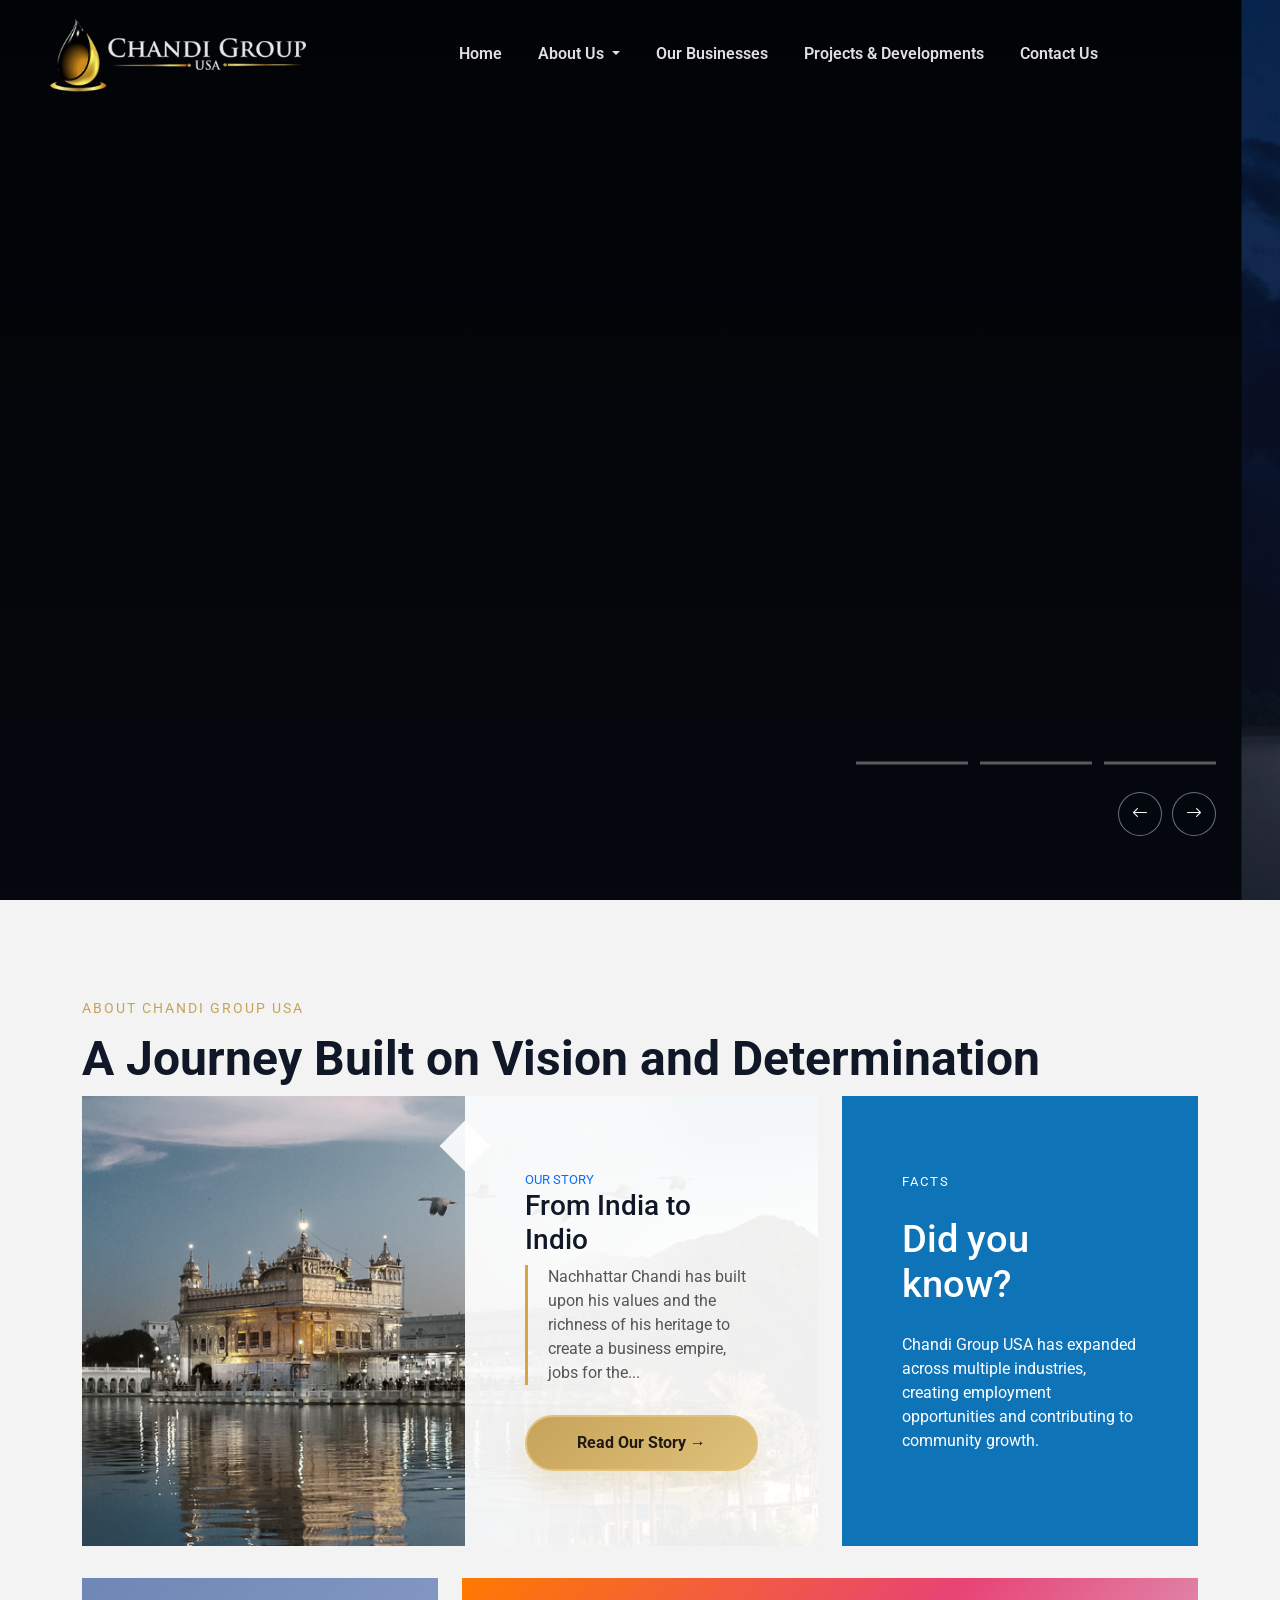
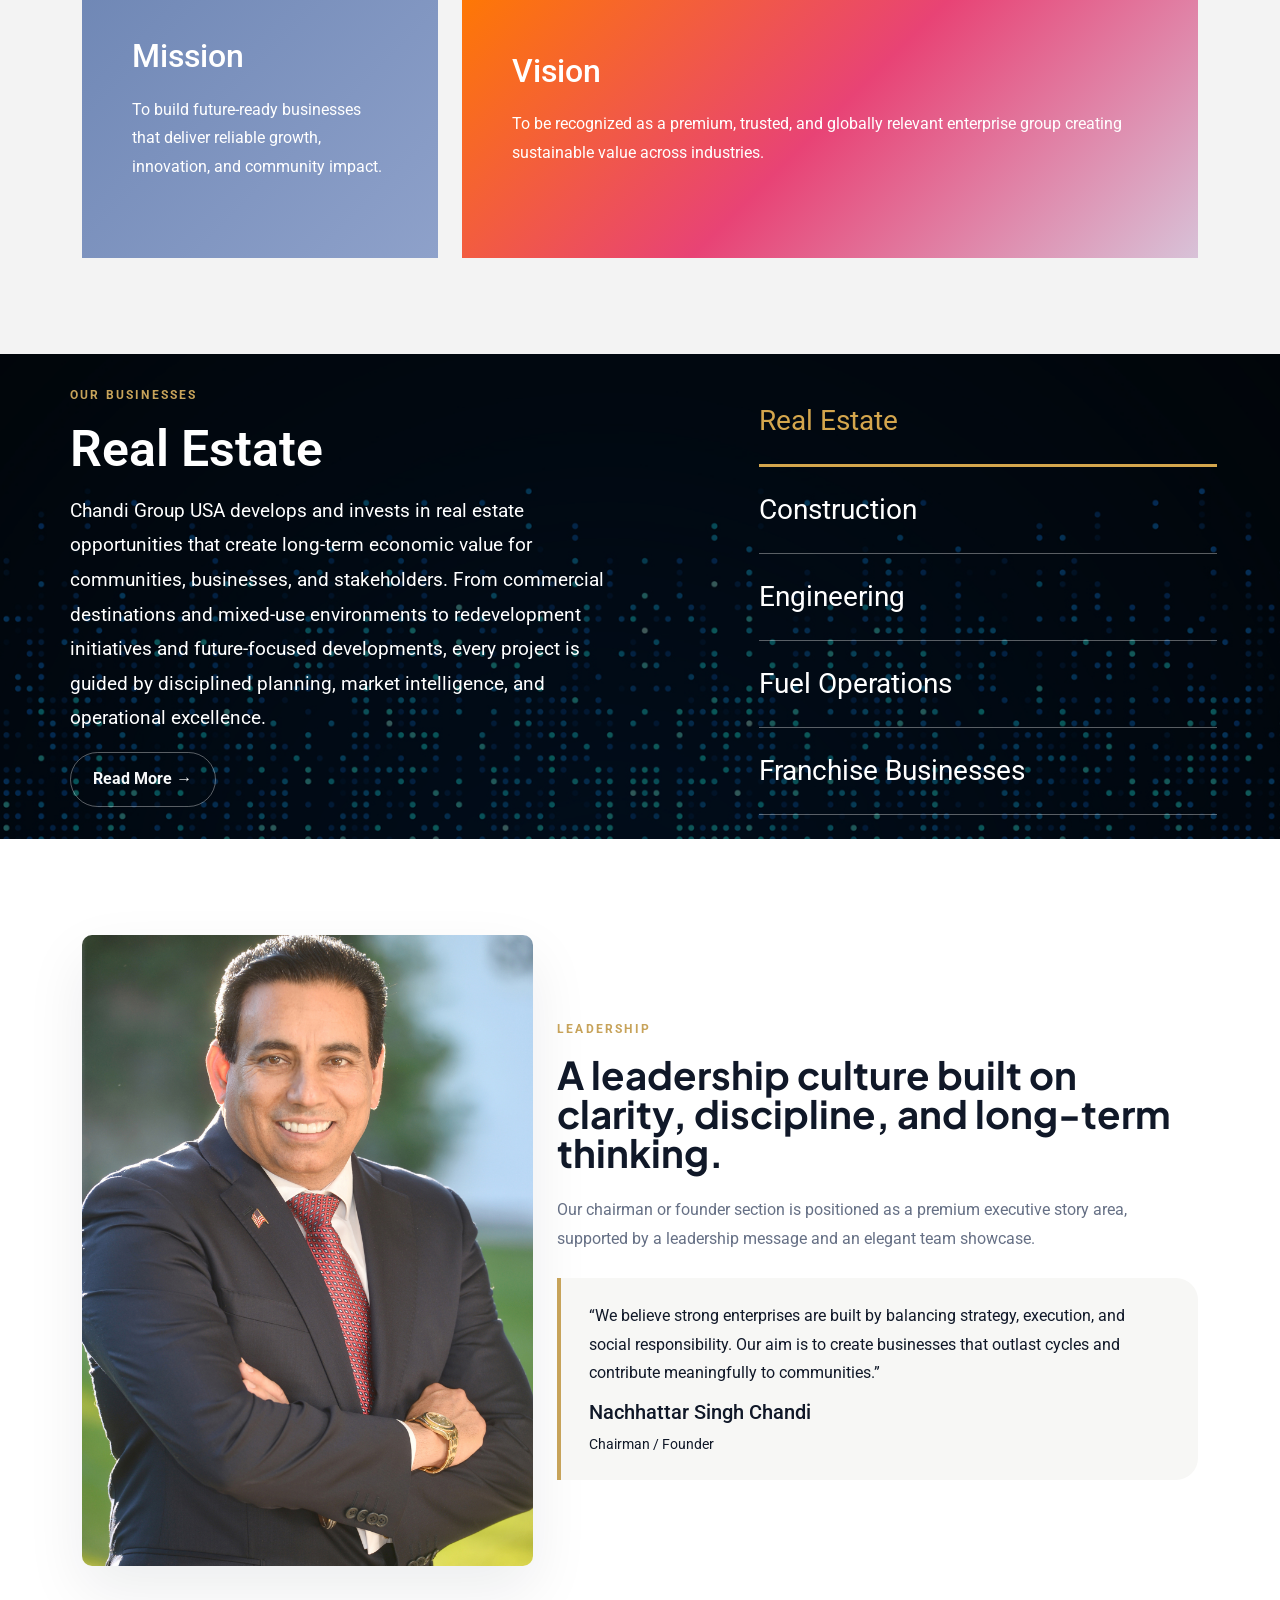
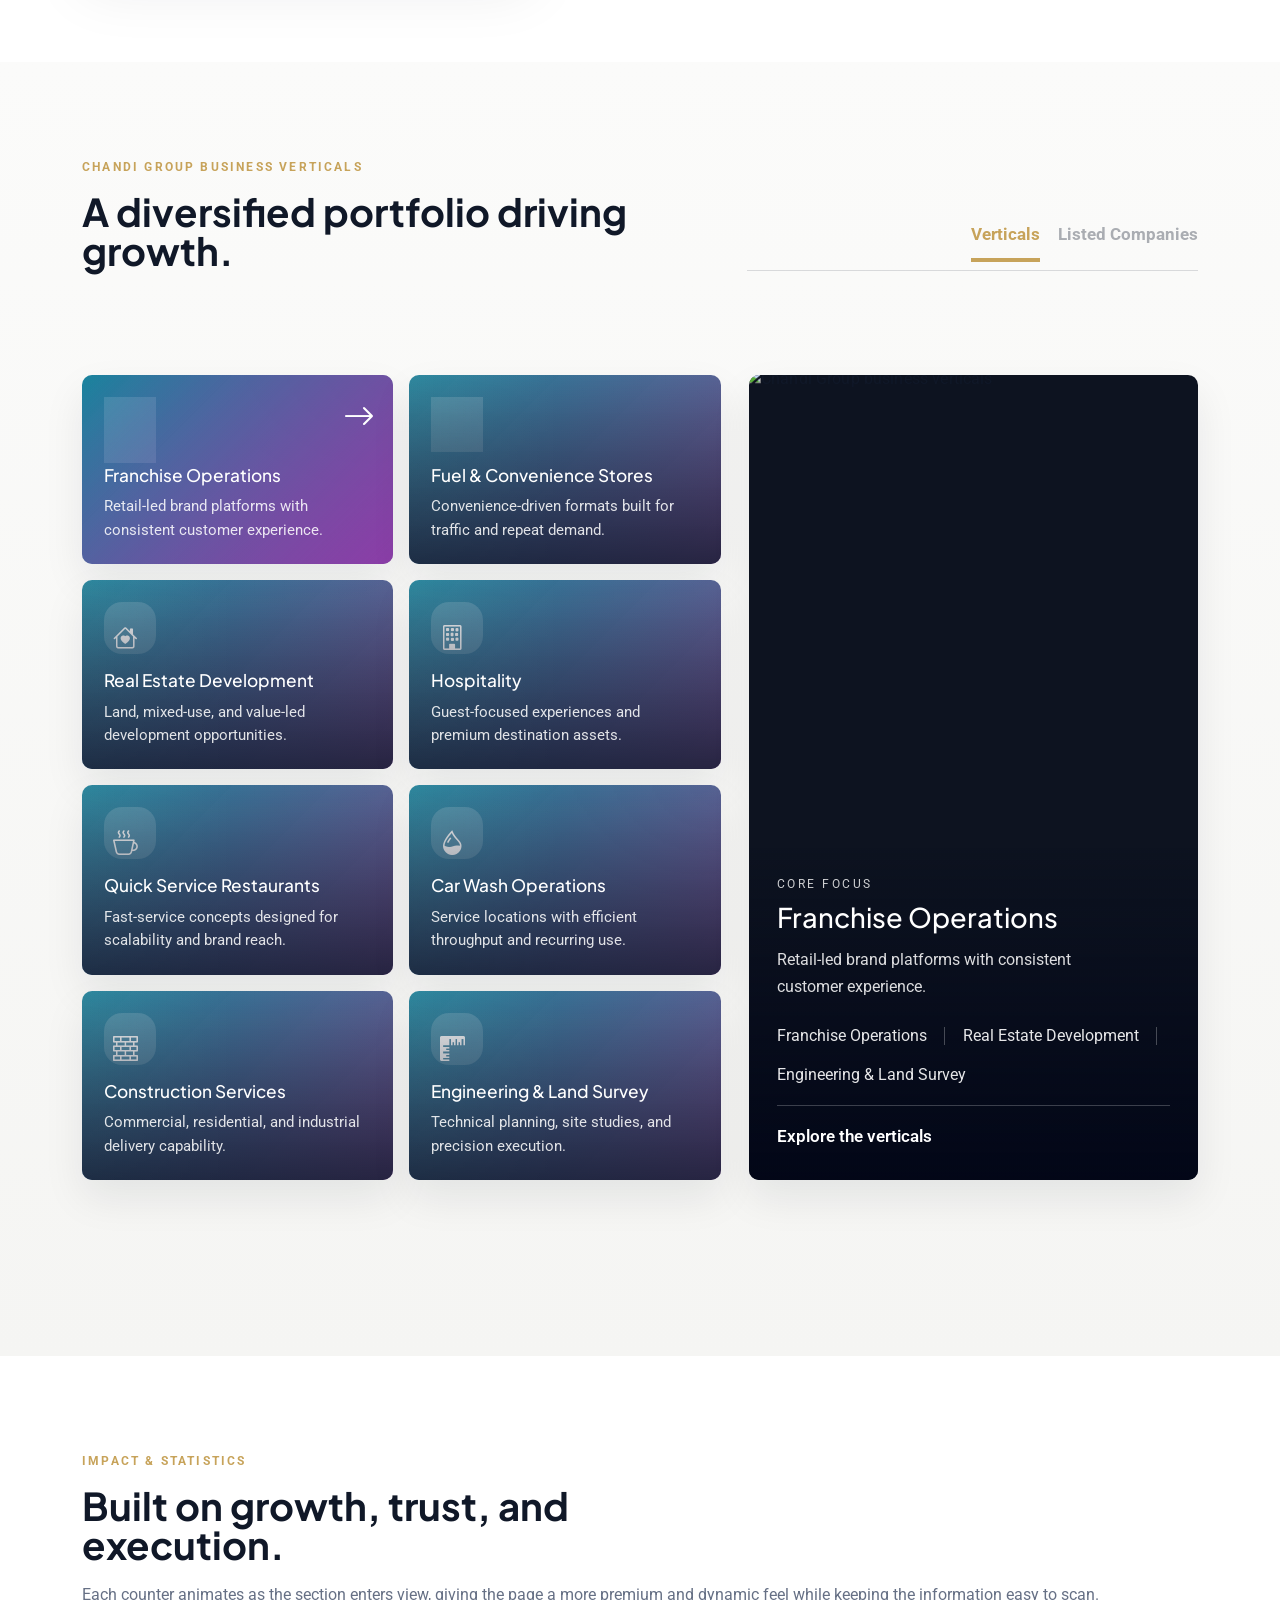
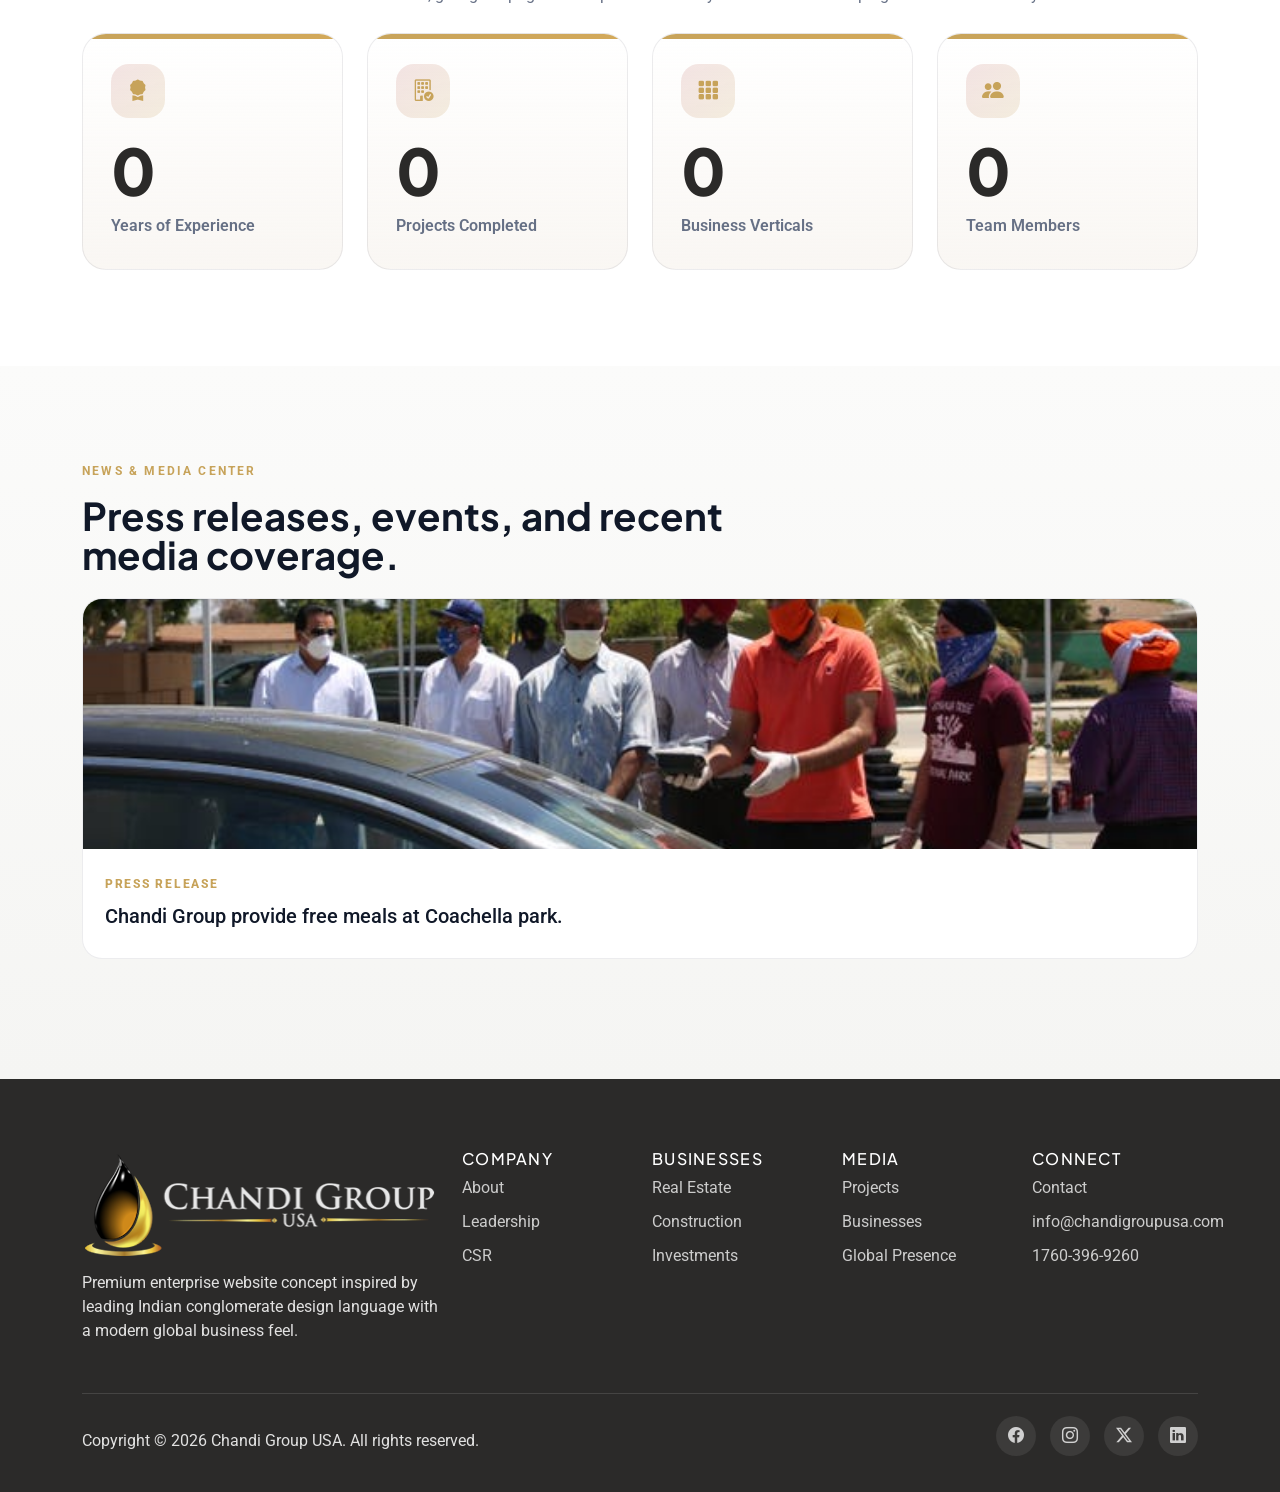
==== commit 2d3fcdef: "Update contact page" ====
--- a/index.html
+++ b/index.html
@@ -47,27 +47,23 @@
             <li>
                 <a class="dropdown-item" href="our-story.html">Our Story</a>
             </li>
-            <!-- <li>
-                <a class="dropdown-item" href="press-releases.html">Press Releases</a>
-            </li> -->
+
         </ul>
     </li>
 
     <!-- Development Projects -->
     <li class="nav-item dropdown">
-        <a class="nav-link dropdown-toggle" href="#" role="button" data-bs-toggle="dropdown">
+        <a class="nav-link" href="businesses.html">
            Our Businesses
         </a>
-        <ul class="dropdown-menu">
-            <li>
-                <a class="dropdown-item" href="businesses.html">New Developments</a>
-            </li>
-            <!-- <li>
-                <a class="dropdown-item" href="leasing-opportunities.html">Leasing Opportunities</a>
-            </li> -->
-        </ul>
+       
     </li>
-
+<li class="nav-item dropdown">
+        <a class="nav-link " href="projects.html" >
+          Projects & Developments
+        </a>
+       
+    </li>
     <!-- Contact -->
     <li class="nav-item">
         <a class="nav-link" href="contact.html">Contact Us</a>
@@ -75,12 +71,10 @@
 
 </ul>
 
-                    <div class="nav-actions d-flex align-items-center gap-3">
-                        <button class="search-toggle" type="button" data-bs-toggle="modal" data-bs-target="#searchModal" aria-label="Search site">
-                            <i class="bi bi-search"></i>
-                        </button>
+                    <!-- <div class="nav-actions d-flex align-items-center gap-3">
+                     
                         <a class="btn btn-gold d-none d-xl-inline-flex" href="#contact">Partner With Us</a>
-                    </div>
+                    </div> -->
                 </div>
             </div>
         </nav>
@@ -257,11 +251,13 @@
                         Real Estate
                     </h2>
 
-                    <p id="businessDesc" class="text">
-                        Premium developments, commercial assets and modern living spaces built for long-term value.
-                    </p>
-
-                    <a href="#" class="btn btn-outline-light">
+                   <p id="businessDesc" class="text">
+    Chandi Group USA develops and invests in real estate opportunities that create long-term economic value for communities, businesses, and stakeholders. From commercial destinations and mixed-use environments to redevelopment initiatives and future-focused developments, every project is guided by disciplined planning, market intelligence, and operational excellence.
+</p>
+
+
+
+                    <a href="businesses.html" class="btn btn-outline-light">
                         Read More →
                     </a>
 
@@ -276,7 +272,8 @@
 
                     <div class="business-item active"
                         data-title="Real Estate"
-                        data-desc="Premium developments, commercial assets and modern living spaces built for long-term value."
+                        data-desc="Chandi Group real estate developments are designed to support thriving communities and long-term economic vitality. From commercial and retail destinations to hospitality and mixed-use projects, we identify opportunities that bring people, businesses, and services together while creating lasting value throughout California.
+"
                         data-image="./image/realestate.jpg">
 
                         Real Estate
@@ -284,7 +281,7 @@
 
                     <div class="business-item"
                         data-title="Construction"
-                        data-desc="Large-scale commercial, residential and industrial construction projects."
+                        data-desc="Through our construction operations, we transform vision into reality with a focus on quality, efficiency, and attention to detail. By maintaining high standards of execution and fostering collaborative partnerships, we deliver projects that reflect our commitment to excellence at every stage of development."
                         data-image="./image/constration.jfif">
 
                         Construction
@@ -292,7 +289,7 @@
 
                     <div class="business-item"
                         data-title="Engineering"
-                        data-desc="Technical planning, infrastructure systems and engineering excellence."
+                        data-desc="Our engineering capabilities provide the technical expertise necessary to support successful developments and infrastructure projects. By integrating innovative solutions with practical experience, we help ensure projects are thoughtfully designed, efficiently executed, and built to endure."
                         data-image="./image/constration.jfif">
 
                         Engineering
@@ -300,7 +297,7 @@
 
                     <div class="business-item"
                         data-title="Fuel Operations"
-                        data-desc="Reliable fuel distribution and logistics-driven operations."
+                        data-desc="Fuel operations represent the foundation upon which Chandi Group USA was built. Today, we continue to operate customer-focused fuel and convenience businesses that prioritize reliability, efficiency, and exceptional service. These businesses remain an important part of our identity and our commitment to serving everyday community needs."
                         data-image="./image/arco.bmp">
 
                         Fuel Operations
@@ -308,19 +305,19 @@
 
                     <div class="business-item"
                         data-title="Franchise Businesses"
-                        data-desc="Customer-focused franchise models powered by trusted brands."
+                        data-desc="As a recognized leader in multi-unit franchise operations, Chandi Group USA has cultivated successful partnerships with nationally recognized brands. Through disciplined operations, strong leadership, and a customer-first approach, we continue to grow franchise businesses that create jobs, strengthen local economies, and deliver outstanding experiences."
                         data-image="./image/arco1.jpg">
 
                         Franchise Businesses
                     </div>
 
-                    <div class="business-item"
+                    <!-- <div class="business-item"
                         data-title="Investments"
                         data-desc="Strategic investments across businesses and growth sectors."
                         data-image="./image/investment.jpg">
 
                         Investments
-                    </div>
+                    </div> -->
 
                 </div>
 
@@ -376,43 +373,43 @@
                     <div class="business-panel active" data-panel="verticals">
                         <div class="business-showcase">
                             <div class="business-grid" role="list" aria-label="Chandi Group business verticals">
-                                <a class="business-card business-card-featured" href="#verticals" role="listitem" data-feature-image="https://images.unsplash.com/photo-1519567241046-7f570eee3ce6?auto=format&fit=crop&w=1200&q=80" data-feature-title="Franchise Operations" data-feature-text="Retail-led brand platforms with consistent customer experience.">
+                                <a class="business-card business-card-featured" href="#verticals" role="listitem" data-feature-image="./image/8.png" data-feature-title="Franchise Operations" data-feature-text="Retail-led brand platforms with consistent customer experience.">
                                     <div class="business-card-icon"><i class="bi bi-shop-window"></i></div>
                                     <span>Franchise Operations</span>
                                     <p>Retail-led brand platforms with consistent customer experience.</p>
                                     <i class="bi bi-arrow-right"></i>
                                 </a>
-                                <a class="business-card" href="#verticals" role="listitem" data-feature-image="https://images.unsplash.com/photo-1545459720-aac8509eb02c?auto=format&fit=crop&w=1200&q=80" data-feature-title="Fuel & Convenience Stores" data-feature-text="Convenience-driven formats built for traffic and repeat demand.">
+                                <a class="business-card" href="#verticals" role="listitem" data-feature-image="./image/arco1.jpg" data-feature-title="Fuel & Convenience Stores" data-feature-text="Convenience-driven formats built for traffic and repeat demand.">
                                     <div class="business-card-icon"><i class="bi bi-fuel-pump-fill"></i></div>
                                     <span>Fuel & Convenience Stores</span>
                                     <p>Convenience-driven formats built for traffic and repeat demand.</p>
                                 </a>
-                                <a class="business-card" href="#verticals" role="listitem" data-feature-image="https://images.unsplash.com/photo-1486406146926-c627a92ad1ab?auto=format&fit=crop&w=1200&q=80" data-feature-title="Real Estate Development" data-feature-text="Land, mixed-use, and value-led development opportunities.">
+                                <a class="business-card" href="#verticals" role="listitem" data-feature-image="./image/real.avif" data-feature-title="Real Estate Development" data-feature-text="Land, mixed-use, and value-led development opportunities.">
                                     <div class="business-card-icon"><i class="bi bi-house-heart"></i></div>
                                     <span>Real Estate Development</span>
                                     <p>Land, mixed-use, and value-led development opportunities.</p>
                                 </a>
-                                <a class="business-card" href="#verticals" role="listitem" data-feature-image="https://images.unsplash.com/photo-1566073771259-6a8506099945?auto=format&fit=crop&w=1200&q=80" data-feature-title="Hospitality" data-feature-text="Guest-focused experiences and premium destination assets.">
+                                <a class="business-card" href="#verticals" role="listitem" data-feature-image="./image/hospitalty.avif" data-feature-title="Hospitality" data-feature-text="Guest-focused experiences and premium destination assets.">
                                     <div class="business-card-icon"><i class="bi bi-building"></i></div>
                                     <span>Hospitality</span>
                                     <p>Guest-focused experiences and premium destination assets.</p>
                                 </a>
-                                <a class="business-card" href="#verticals" role="listitem" data-feature-image="https://images.unsplash.com/photo-1555396273-367ea4eb4db5?auto=format&fit=crop&w=1200&q=80" data-feature-title="Quick Service Restaurants" data-feature-text="Fast-service concepts designed for scalability and brand reach.">
+                                <a class="business-card" href="#verticals" role="listitem" data-feature-image="./image/qsr.jpg" data-feature-title="Quick Service Restaurants" data-feature-text="Fast-service concepts designed for scalability and brand reach.">
                                     <div class="business-card-icon"><i class="bi bi-cup-hot"></i></div>
                                     <span>Quick Service Restaurants</span>
                                     <p>Fast-service concepts designed for scalability and brand reach.</p>
                                 </a>
-                                <a class="business-card" href="#verticals" role="listitem" data-feature-image="https://images.unsplash.com/photo-1607860108855-64acf2078ed9?auto=format&fit=crop&w=1200&q=80" data-feature-title="Car Wash Operations" data-feature-text="Service locations with efficient throughput and recurring use.">
+                                <a class="business-card" href="#verticals" role="listitem" data-feature-image="./image/carwash.jpg" data-feature-title="Car Wash Operations" data-feature-text="Service locations with efficient throughput and recurring use.">
                                     <div class="business-card-icon"><i class="bi bi-droplet-half"></i></div>
                                     <span>Car Wash Operations</span>
                                     <p>Service locations with efficient throughput and recurring use.</p>
                                 </a>
-                                <a class="business-card" href="#verticals" role="listitem" data-feature-image="https://images.unsplash.com/photo-1503387762-592deb58ef4e?auto=format&fit=crop&w=1200&q=80" data-feature-title="Construction Services" data-feature-text="Commercial, residential, and industrial delivery capability.">
+                                <a class="business-card" href="#verticals" role="listitem" data-feature-image="./image/constration.jpg" data-feature-title="Construction Services" data-feature-text="Commercial, residential, and industrial delivery capability.">
                                     <div class="business-card-icon"><i class="bi bi-bricks"></i></div>
                                     <span>Construction Services</span>
                                     <p>Commercial, residential, and industrial delivery capability.</p>
                                 </a>
-                                <a class="business-card" href="#verticals" role="listitem" data-feature-image="https://images.unsplash.com/photo-1504917595217-d4dc5ebe6122?auto=format&fit=crop&w=1200&q=80" data-feature-title="Engineering & Land Survey" data-feature-text="Technical planning, site studies, and precision execution.">
+                                <a class="business-card" href="#verticals" role="listitem" data-feature-image="./image/land.jpg" data-feature-title="Engineering & Land Survey" data-feature-text="Technical planning, site studies, and precision execution.">
                                     <div class="business-card-icon"><i class="bi bi-rulers"></i></div>
                                     <span>Engineering & Land Survey</span>
                                     <p>Technical planning, site studies, and precision execution.</p>
@@ -458,15 +455,13 @@
         <section id="stats" class="section-pad section-white">
             <div class="container">
                 <div class="row align-items-end g-4 mb-4 stats-header">
-                    <div class="col-lg-7" data-aos="fade-up">
+                    <div class="col-lg-12" data-aos="fade-up">
                         <p class="section-kicker">Impact & Statistics</p>
                        <h2 class="section-title fw-bold mb-3">
 Built on growth, trust, and execution.
-</h2>
-                    </div>
-                    <div class="col-lg-5" data-aos="fade-up" data-aos-delay="120">
-                        <p class="section-text mb-0">Each counter animates as the section enters view, giving the page a more premium and dynamic feel while keeping the information easy to scan.</p>
-                    </div>
+</h2> <p class="section-text mb-0">Each counter animates as the section enters view, giving the page a more premium and dynamic feel while keeping the information easy to scan.</p>
+                    </div>
+                   
                 </div>
 
                 <div class="row g-4 stats-grid">
@@ -623,27 +618,27 @@
                 </div>
                 <div class="col-6 col-lg-2">
                     <h3>Company</h3>
-                    <a href="#about">About</a>
-                    <a href="#leadership">Leadership</a>
-                    <a href="#csr">CSR</a>
+                    <a href="our-story.html">About</a>
+                    <a href="our-story.html#leadership">Leadership</a>
+                    <a href="our-story.html">CSR</a>
                 </div>
                 <div class="col-6 col-lg-2">
                     <h3>Businesses</h3>
-                    <a href="#verticals">Real Estate</a>
-                    <a href="#verticals">Construction</a>
-                    <a href="#verticals">Investments</a>
+                    <a href="businesses.html">Real Estate</a>
+                    <a href="businesses.html#verticals">Construction</a>
+                    <a href="businesses.html#verticals">Investments</a>
                 </div>
                 <div class="col-6 col-lg-2">
                     <h3>Media</h3>
-                    <a href="#projects">Projects</a>
-                    <a href="#news">News</a>
-                    <a href="#global">Global Presence</a>
+                    <a href="project.html">Projects</a>
+                    <a href="businesses.html">Businesses</a>
+                    <a href="contact.html">Global Presence</a>
                 </div>
                 <div class="col-6 col-lg-2">
                     <h3>Connect</h3>
-                    <a href="#contact">Contact</a>
-                    <a href="mailto:info@chandigroupusa.com">Email</a>
-                    <a href="https://www.linkedin.com" target="_blank" rel="noopener">LinkedIn</a>
+                    <a href="contact.html">Contact</a>
+                    <a href="mailto:info@chandigroupusa.com">info@chandigroupusa.com</a>
+                    <a href="tel:17603969260" target="_blank" rel="noopener">1760-396-9260</a>
                 </div>
             </div>
             <div class="footer-bottom">
--- a/css/style.css
+++ b/css/style.css
@@ -10,7 +10,7 @@
 	--muted: #667085;
 	--border: rgba(16, 24, 40, 0.08);
 	--shadow: 0 24px 60px rgba(16, 24, 40, 0.08);
-		--about-primary: #a22426;
+		--about-primary: #c7a35a;
 	--about-dark: #2b2a29;
 	--about-gold: #d4a64d;
 	--about-soft: #f6f4ef;
@@ -102,6 +102,14 @@
 	position: absolute;
 	inset: 0;
 	background: url("../image/IndiatoIndio.jpg") center/cover no-repeat;
+	transform: scale(1.04);
+	animation: storyCinematicZoom 18s ease-in-out infinite alternate;
+}
+.contact-bg,
+.contact-future-bg {
+	position: absolute;
+	inset: 0;
+	background: url("../image/contact.jpg") center/cover no-repeat;
 	transform: scale(1.04);
 	animation: storyCinematicZoom 18s ease-in-out infinite alternate;
 }
@@ -2341,11 +2349,11 @@
 }
 
 .section-heading{
-    margin-bottom:50px;
+    margin-bottom:0px;
 }
 
 .section-heading span{
-    color:#c7a35a;
+    color: #c7a35a;
     font-size:14px;
     letter-spacing:2px;
     text-transform:uppercase;
@@ -2411,11 +2419,11 @@
     text-transform:uppercase;
 }
 
-.about-content h3{
+/* .about-content h3{
     margin:25px 0;
     font-size:38px;
     font-weight:700;
-}
+} */
 
 .quote-line{
     border-left:3px solid #d9a441;
@@ -2504,7 +2512,7 @@
     position:relative;
     min-height:400px;
     overflow:hidden;
-
+padding:80px 0;
     background:url('../image/back.jpg') no-repeat center center;
     background-size:cover;
     background-position:center;
@@ -2590,7 +2598,7 @@
 
 /* Premium About Us page */
 .about-page {
-	--about-primary: #a22426;
+	--about-primary: #c7a35a;
 	--about-dark: #2b2a29;
 	--about-gold: #d4a64d;
 	--about-soft: #f6f4ef;
@@ -2640,8 +2648,8 @@
 }
 
 .about-section h2 {
-	font-size: clamp(3rem, 5.6vw, 6.2rem);
-	line-height: 0.95;
+	font-size: clamp(2rem, 3.6vw, 3.2rem);
+	line-height: 1.2;
 	margin-bottom: 28px;
 	color: var(--about-dark);
 }
@@ -2904,11 +2912,11 @@
 
 .about-journey-visual {
 	padding: 0;
-	background: #0e0e0d;
+	background: #111;
 }
 
 .aboutStorySwiper {
-	padding: 0px 0 96px;
+	padding: 0px 0 46px;
 }
 
 .aboutStorySwiper .swiper-slide {
@@ -2956,7 +2964,7 @@
 
 .aboutStorySwiper p {
 	margin: 0;
-	max-width: 420px;
+	/* max-width: 420px; */
 	/* font-family: "Cormorant Garamond", serif; */
 	font-size: clamp(2rem, 2vw, 2.6rem);
 	line-height: 1.2;
@@ -2970,6 +2978,8 @@
 	bottom: 34px !important;
 	text-align: center;
 	z-index: 5;
+    display: flex;
+    justify-content: center;
 }
 
 .about-swiper-pagination .swiper-pagination-bullet {
@@ -3372,11 +3382,11 @@
     background:#f8f8f8;
 }
 
-.section-heading h2{
+/* .section-heading h2{
     font-size:60px;
     font-weight:700;
     margin-bottom:20px;
-}
+} */
 
 .section-heading p{
     /* max-width:800px;
@@ -3422,9 +3432,9 @@
 
 .news-card{
     background:#fff;
-    padding:40px;
+    padding:0px;
     border-radius:20px;
-    box-shadow:0 20px 60px rgba(0,0,0,.08);
+    /* box-shadow:0 20px 60px rgba(0,0,0,.08); */
     transition:.4s;
 }
 
@@ -3443,7 +3453,7 @@
 
 /* Premium Our Businesses / Ourproject page */
 .ourproject-page {
-	--op-primary: #a22426;
+	--op-primary: #c7a35a;
 	--op-dark: #2b2a29;
 	--op-gold: #d4a64d;
 	--op-soft: #f7f5f0;
@@ -4223,7 +4233,7 @@
 
 /* Agency-level Our Businesses page */
 .cg-business-page {
-	--cg-red: #a22426;
+	--cg-red: #c7a35a;
 	--cg-ink: #171615;
 	--cg-dark: #2b2a29;
 	--cg-gold: #d4a64d;
@@ -5161,3 +5171,1729 @@
 		min-height: 190px;
 	}
 }
+
+/* Luxury full-width Business Chapters page */
+.business-chapters-page {
+	--bc-red: #c7a35a;
+	--bc-dark: #2b2a29;
+	--bc-ink: #171615;
+	--bc-gold: #d4a64d;
+	--bc-paper: #f7f4ef;
+	--bc-line: rgba(43, 42, 41, 0.13);
+	background: #fff;
+	color: var(--bc-ink);
+}
+
+.business-chapters-page .main-header,
+.business-chapters-page .main-header.nav-scrolled {
+	background: rgba(12, 12, 12, 0.76);
+	backdrop-filter: blur(18px);
+}
+
+.business-chapters-page .dropdown-menu {
+	border: 0;
+	border-radius: 0;
+	box-shadow: 0 26px 70px rgba(0, 0, 0, 0.18);
+}
+
+.business-chapters-page .dropdown-item.active,
+.business-chapters-page .dropdown-item:active {
+	background: var(--bc-red);
+	color: #fff;
+}
+
+.business-chapters-page h1,
+.business-chapters-page h2,
+.business-chapters-page h3 {
+	font-family: "Plus Jakarta Sans", sans-serif;
+	letter-spacing: 0;
+}
+
+.bc-kicker {
+	margin: 0 0 16px;
+	color: var(--bc-gold);
+	font-size: 0.74rem;
+	font-weight: 900;
+	letter-spacing: 0.24em;
+	text-transform: uppercase;
+}
+
+.bc-hero,
+.bc-chapter {
+	position: relative;
+	min-height: 100vh;
+	overflow: hidden;
+}
+
+.bc-hero {
+	display: flex;
+	align-items: center;
+	color: #fff;
+}
+
+.bc-hero-media,
+.bc-chapter-bg {
+	position: absolute;
+	inset: -10%;
+	background: url("../image/back.jpg") center/cover no-repeat;
+	transform: scale(1.04);
+}
+
+.bc-hero-shade,
+.bc-chapter-shade {
+	position: absolute;
+	inset: 0;
+	background:
+		linear-gradient(90deg, rgba(0, 0, 0, 0.82), rgba(0, 0, 0, 0.32) 58%, rgba(0, 0, 0, 0.08)),
+		linear-gradient(180deg, rgba(0, 0, 0, 0.08), rgba(0, 0, 0, 0.72));
+}
+
+.bc-hero-copy {
+	max-width: 1080px;
+	padding-top: 90px;
+}
+
+.bc-hero h1 {
+	max-width: 11ch;
+	margin: 0;
+	color: #fff;
+	font-size: clamp(4.2rem, 10vw, 10.5rem);
+	font-weight: 900;
+	line-height: 0.86;
+}
+
+.bc-hero-copy > p:last-child {
+	max-width: 760px;
+	margin-top: 32px;
+	color: rgba(255, 255, 255, 0.86);
+	font-size: clamp(1.14rem, 2vw, 1.58rem);
+	line-height: 1.62;
+}
+
+.bc-scroll {
+	position: absolute;
+	left: 12px;
+	bottom: 46px;
+	width: 30px;
+	height: 62px;
+	border: 1px solid rgba(255, 255, 255, 0.52);
+	display: grid;
+	place-items: start center;
+	padding-top: 11px;
+}
+
+.bc-scroll span {
+	width: 4px;
+	height: 14px;
+	background: #fff;
+	animation: bcScrollCue 1.8s ease-in-out infinite;
+}
+
+.bc-real-estate,
+.bc-fuel,
+.bc-construction,
+.bc-community {
+	display: flex;
+	align-items: center;
+	color: #fff;
+}
+
+.bc-real-estate .bc-chapter-bg {
+	background-image: url("../image/realestate.jpg");
+}
+
+.bc-fuel .bc-chapter-bg {
+	background-image: url("../image/arco1.jpg");
+}
+
+.bc-construction .bc-chapter-bg {
+	background-image: url("../image/constration.jfif");
+}
+
+.bc-community .bc-chapter-bg {
+	background-image: url("../image/9.jfif");
+}
+
+.bc-chapter-grid {
+	display: grid;
+	grid-template-columns: minmax(0, 0.9fr) minmax(0, 1.1fr);
+	gap: clamp(36px, 5vw, 84px);
+	align-items: center;
+	padding: 150px 0 120px;
+}
+
+.bc-copy {
+	position: relative;
+	z-index: 1;
+}
+
+.bc-copy-light h2,
+.bc-copy-light p,
+.bc-dark-grid h2,
+.bc-dark-grid p,
+.bc-community h2,
+.bc-community p,
+.bc-community blockquote {
+	color: #fff;
+}
+
+.bc-number {
+	display: block;
+	margin-bottom: 18px;
+	color: var(--bc-gold);
+	font-size: clamp(3.2rem, 6vw, 7rem);
+	font-weight: 200;
+	line-height: 0.82;
+}
+
+.bc-copy h2,
+.bc-dark-grid h2,
+.bc-closing h2 {
+	margin: 0 0 28px;
+	font-size: 48px;
+	font-weight: 700;
+	line-height: 1.1;
+}
+
+.bc-copy p,
+.bc-story-panel p,
+.bc-quote-block p {
+	max-width: 720px;
+	color: rgba(43, 42, 41, 0.7);
+	font-size: 1.06rem;
+	line-height: 1.86;
+}
+
+/* .bc-copy-light p,
+.bc-story-panel p,
+.bc-quote-block p {
+	color: rgba(255, 255, 255, 0.78);
+} */
+
+.bc-feature-image,
+.bc-split-image,
+.bc-bright-image {
+	position: relative;
+	z-index: 1;
+	margin: 0;
+	overflow: hidden;
+	/* background: var(--bc-dark); */
+	box-shadow: 0 38px 92px rgba(0, 0, 0, 0.5);
+}
+
+.bc-feature-image {
+	height: min(68vh, 720px);
+	border-left: 4px solid var(--bc-gold);
+}
+
+.bc-feature-image img,
+.bc-split-image img,
+.bc-bright-image img {
+	width: 100%;
+	height: 100%;
+	object-fit: contain;
+	transition: transform 0.8s ease;
+}
+
+.bc-feature-image:hover img,
+.bc-split-image:hover img,
+.bc-bright-image:hover img {
+	transform: scale(1.045);
+}
+
+.bc-stat-strip {
+	position: relative;
+	z-index: 1;
+	display: grid;
+	grid-template-columns: repeat(4, minmax(0, 1fr));
+	border-top: 1px solid rgba(255, 255, 255, 0.22);
+	border-left: 1px solid rgba(255, 255, 255, 0.22);
+	background: rgba(255, 255, 255, 0.08);
+	backdrop-filter: blur(16px);
+}
+
+.bc-stat-strip span {
+	min-height: 110px;
+	padding: 24px;
+	border-right: 1px solid rgba(255, 255, 255, 0.22);
+	color: rgba(255, 255, 255, 0.76);
+	font-size: 0.84rem;
+	font-weight: 800;
+	letter-spacing: 0.12em;
+	text-transform: uppercase;
+}
+.bc-stat-strip span:hover {
+	background: rgba(255, 255, 255, 0.18);
+}
+.bc-stat-strip strong {
+	display: block;
+	margin-bottom: 8px;
+	color: #fff;
+	font-size: 1.3rem;
+	letter-spacing: 0;
+	text-transform: none;
+}
+
+.bc-franchise,
+.bc-qsr,
+.bc-carwash,
+.bc-aes {
+	background: #fff;
+}
+
+.bc-split {
+	display: grid;
+	grid-template-columns: minmax(0, 0.86fr) minmax(0, 1.14fr);
+	min-height: 100vh;
+	align-items: stretch;
+}
+
+.bc-split-reverse {
+	grid-template-columns: minmax(0, 1.12fr) minmax(0, 0.88fr);
+}
+
+.bc-split > .bc-copy {
+	display: flex;
+	flex-direction: column;
+	justify-content: center;
+	padding: clamp(18px, 12vw, 120px);
+}
+
+.bc-split-image {
+	min-height: 100vh;
+	box-shadow: none;
+}
+
+.bc-editorial-lines {
+	display: grid;
+	margin-top: 40px;
+	border-top: 1px solid var(--bc-line);
+}
+.bc-editorial-lines .bc-icon {
+width: 20px;
+height: 20px;
+}
+
+.bc-editorial-lines span {
+	padding: 18px 0;
+	border-bottom: 1px solid var(--bc-line);
+	color: var(--bc-dark);
+	font-weight: 900;
+	display: flex;
+	gap: 10px;
+	align-items: center;
+}
+.bc-editorial-lines span:hover {
+	color: #d4a64d;
+	}
+
+.bc-fuel {
+	background: var(--bc-dark);
+}
+
+.bc-dark-grid {
+	display: grid;
+	grid-template-columns: minmax(0, 1.1fr) minmax(360px, 0.9fr);
+	gap: clamp(16px, 3vw, 16px);
+	align-items: center;
+	padding: 150px 0;
+}
+
+.bc-story-panel {
+	padding: clamp(28px, 4vw, 54px);
+	border-left: 2px solid var(--bc-gold);
+	background: rgba(255, 255, 255, 0.08);
+	backdrop-filter: blur(16px);
+}
+
+.bc-carwash {
+	display: flex;
+	align-items: center;
+	background: linear-gradient(180deg, #fff 0%, #f8f6f1 100%);
+}
+
+.bc-bright-grid {
+	display: grid;
+	grid-template-columns: minmax(0, 0.88fr) minmax(0, 1.12fr);
+	gap: clamp(36px, 6vw, 92px);
+	align-items: center;
+	padding: 132px 0;
+}
+
+.bc-bright-image {
+	height: min(70vh, 760px);
+	box-shadow: 0 34px 90px rgba(16, 24, 40, 0.12);
+}
+
+.bc-qsr blockquote {
+	max-width: 520px;
+	margin: 42px 0 0;
+	padding-left: 24px;
+	border-left: 3px solid var(--bc-gold);
+	color: var(--bc-red);
+	font-family: "Plus Jakarta Sans", sans-serif;
+	font-size: clamp(1.5rem, 2vw, 2.2rem);
+	font-weight: 800;
+	line-height: 1.22;
+}
+
+.bc-construction .bc-chapter-shade {
+	background:
+		linear-gradient(90deg, rgba(0, 0, 0, 0.22), rgba(0, 0, 0, 0.82)),
+		linear-gradient(180deg, rgba(0, 0, 0, 0.08), rgba(0, 0, 0, 0.82));
+}
+
+.bc-copy-wide {
+	max-width: 960px;
+	margin-left: auto;
+	padding: 140px 0;
+}
+
+.bc-aes {
+	display: flex;
+	align-items: center;
+	background:
+		linear-gradient(rgba(255, 255, 255, 0.94), rgba(255, 255, 255, 0.94)),
+		linear-gradient(90deg, rgba(43, 42, 41, 0.08) 1px, transparent 1px),
+		linear-gradient(rgba(43, 42, 41, 0.08) 1px, transparent 1px);
+	background-size: auto, 52px 52px, 52px 52px;
+}
+
+.bc-blueprint {
+	padding: 132px 0;
+}
+
+.bc-workflow {
+	position: relative;
+	display: grid;
+	grid-template-columns: repeat(3, minmax(0, 1fr));
+	gap: 34px;
+	margin-top: 76px;
+}
+
+.bc-workflow-line {
+	position: absolute;
+	left: 9%;
+	right: 9%;
+	top: 35px;
+	height: 1px;
+	background: linear-gradient(90deg, transparent, rgba(212, 166, 77, 0.9), transparent);
+}
+
+.bc-workflow-step {
+	position: relative;
+	padding-top: 88px;
+}
+
+.bc-workflow-step::before {
+	content: "";
+	position: absolute;
+	left: 0;
+	top: 19px;
+	width: 34px;
+	height: 34px;
+	border: 7px solid var(--bc-gold);
+	background: #fff;
+}
+
+.bc-workflow-step span {
+	display: block;
+	margin-bottom: 14px;
+	color: var(--bc-dark);
+	font-size: clamp(1.4rem, 2vw, 2.1rem);
+	font-weight: 900;
+}
+
+.bc-workflow-step p {
+	max-width: 340px;
+	color: rgba(43, 42, 41, 0.68);
+	line-height: 1.75;
+}
+
+.bc-community-shade {
+	position: absolute;
+	inset: 0;
+	background:
+		linear-gradient(90deg, rgba(0, 0, 0, 0.78), rgba(0, 0, 0, 0.32)),
+		linear-gradient(180deg, rgba(0, 0, 0, 0.1), rgba(0, 0, 0, 0.76));
+}
+
+.bc-community-grid {
+	display: grid;
+	grid-template-columns: minmax(0, 1fr) minmax(360px, 0.9fr);
+	gap: clamp(36px, 6vw, 96px);
+	align-items: center;
+	padding: 150px 0;
+}
+
+.bc-quote-block {
+	padding: clamp(30px, 4vw, 60px);
+	background: rgba(255, 255, 255, 0.09);
+	border: 1px solid rgba(255, 255, 255, 0.16);
+	border-top: 4px solid var(--bc-gold);
+	backdrop-filter: blur(16px);
+}
+
+.bc-quote-block blockquote {
+	margin: 0 0 28px;
+	color: #fff;
+	font-size: clamp(1.8rem, 3vw, 3.8rem);
+	font-weight: 850;
+	line-height: 1.05;
+}
+
+.bc-closing {
+	padding: 150px 0;
+	background: var(--bc-dark);
+	color: #fff;
+}
+
+.bc-closing-inner {
+	max-width: 1080px;
+}
+
+.bc-closing h2 {
+	color: #fff;
+	font-size: clamp(3.6rem, 8vw, 9.2rem);
+}
+
+.bc-cta {
+	position: relative;
+	display: inline-flex;
+	margin-top: 36px;
+	color: #fff;
+	font-weight: 900;
+	letter-spacing: 0.14em;
+	text-transform: uppercase;
+}
+
+.bc-cta::after {
+	content: "";
+	position: absolute;
+	left: 0;
+	right: 0;
+	bottom: -10px;
+	height: 2px;
+	background: var(--bc-gold);
+	transition: transform 0.25s ease;
+	transform-origin: left center;
+}
+
+.bc-cta:hover {
+	color: var(--bc-gold);
+}
+
+.bc-cta:hover::after {
+	transform: scaleX(0.72);
+}
+
+@keyframes bcScrollCue {
+	0%, 100% {
+		transform: translateY(0);
+		opacity: 0.42;
+	}
+	50% {
+		transform: translateY(20px);
+		opacity: 1;
+	}
+}
+
+@media (max-width: 1199px) {
+	.bc-chapter-grid,
+	.bc-split,
+	.bc-split-reverse,
+	.bc-dark-grid,
+	.bc-bright-grid,
+	.bc-community-grid {
+		grid-template-columns: 1fr;
+	}
+
+	.bc-split-image {
+		min-height: 62vh;
+	}
+
+	.bc-split > .bc-copy {
+		min-height: auto;
+	}
+
+	.bc-workflow {
+		grid-template-columns: 1fr;
+	}
+
+	.bc-workflow-line {
+		display: none;
+	}
+}
+
+@media (max-width: 991px) {
+	.bc-hero h1,
+	.bc-copy h2,
+	.bc-dark-grid h2,
+	.bc-closing h2 {
+		font-size: clamp(3.05rem, 13vw, 6.4rem);
+	}
+
+	.bc-chapter {
+		min-height: auto;
+	}
+
+	.bc-chapter-grid,
+	.bc-dark-grid,
+	.bc-bright-grid,
+	.bc-community-grid,
+	.bc-blueprint {
+		padding: 92px 0;
+	}
+
+	.bc-feature-image,
+	.bc-bright-image {
+		height: 54vh;
+	}
+
+	.bc-stat-strip {
+		grid-template-columns: repeat(2, minmax(0, 1fr));
+	}
+
+	.bc-copy-wide {
+		margin-left: 0;
+		padding: 110px 0;
+	}
+}
+
+@media (max-width: 767px) {
+	.bc-split > .bc-copy {
+		padding: 76px 24px;
+	}
+
+	.bc-stat-strip {
+		grid-template-columns: 1fr;
+	}
+
+	.bc-number {
+		font-size: clamp(2.6rem, 16vw, 4.8rem);
+	}
+
+	.bc-story-panel,
+	.bc-quote-block {
+		padding: 28px 24px;
+	}
+}
+
+   .projects-page {
+            --project-black: #111111;
+            --project-ink: #1d1b17;
+            --project-white: #f7f7f7;
+            --project-muted: rgba(247, 247, 247, 0.68);
+            --project-gold: #d4af37;
+            --project-warm-gold: #f5d67b;
+            --project-line: rgba(212, 175, 55, 0.34);
+            background: var(--project-white);
+            color: var(--project-ink);
+        }
+
+        .projects-page .main-header,
+        .projects-page .main-header.nav-scrolled {
+            background: rgba(17, 17, 17, 0.76);
+            backdrop-filter: blur(18px);
+        }
+
+        .projects-page h1,
+        .projects-page h2,
+        .projects-page h3,
+        .projects-page h4 {
+            font-family: "Plus Jakarta Sans", sans-serif;
+            letter-spacing: 0;
+        }
+
+        .project-kicker {
+            margin: 0 0 18px;
+            color: #c7a35a !important;
+            font-size: 0.74rem;
+            font-weight: 900;
+            letter-spacing: 0.22em;
+            text-transform: uppercase;
+        }
+
+        .project-section {
+            position: relative;
+            padding: clamp(62px, 4vw, 96px) 0;
+            overflow: hidden;
+        }
+
+        .project-section-title {
+            margin: 0;
+            color: #000;
+            font-size: 48px;
+            font-weight: 800;
+            line-height: 0.94;
+        }
+
+        .project-lead {
+            margin: 0;
+            color: #000;
+            font-size: clamp(1.06rem, 1.35vw, 1.24rem);
+            line-height: 1.82;
+        }
+
+        .project-gold-line {
+            display: block;
+            width: min(210px, 42vw);
+            height: 1px;
+            margin: 10px 0;
+            /* background: linear-gradient(90deg, var(--project-gold), transparent); */
+            transform-origin: left center;
+        }
+
+        .project-hero {
+            min-height: 100vh;
+            position: relative;
+            display: flex;
+            align-items: flex-end;
+            color: #fff;
+            overflow: hidden;
+        }
+
+        .project-hero-media {
+            position: absolute;
+            inset: 0;
+            background:
+                linear-gradient(90deg, rgba(17, 17, 17, 0.84), rgba(17, 17, 17, 0.36) 52%, rgba(17, 17, 17, 0.18)),
+                linear-gradient(180deg, rgba(17, 17, 17, 0.08), rgba(17, 17, 17, 0.86)),
+                url("../image/realestate.jpg") center/cover no-repeat;
+            transform: scale(1.06);
+        }
+
+        .project-hero::after {
+            content: "";
+            position: absolute;
+            inset: auto 0 0;
+            height: 38vh;
+            background: linear-gradient(180deg, transparent, var(--project-black));
+            pointer-events: none;
+        }
+
+        .project-hero-content {
+            position: relative;
+            z-index: 2;
+            width: min(1220px, 100%);
+            padding: 180px 0 76px;
+        }
+
+        .project-hero h1 {
+            max-width: 970px;
+            margin: 0;
+            color: #fff;
+            font-size: clamp(3.8rem, 3vw, 3.5rem);
+            font-weight: 800;
+            line-height: 1.2;
+        }
+
+        .project-hero-subtitle {
+            max-width: 720px;
+            margin: 34px 0 0;
+            color: rgba(255, 255, 255, 0.88);
+            font-size: clamp(1.15rem, 1.3vw, 1.32rem);
+            line-height: 1.3;
+        }
+
+        .project-hero-meta {
+            display: flex;
+            flex-wrap: wrap;
+            gap: 18px 44px;
+            margin-top: 56px;
+            padding-top: 26px;
+            border-top: 1px solid rgba(245, 214, 123, 0.28);
+        }
+
+        .project-hero-meta span {
+            color: rgba(255, 255, 255, 0.72);
+            font-size: 0.78rem;
+            font-weight: 800;
+            letter-spacing: 0.16em;
+            text-transform: uppercase;
+        }
+  .project-hero-meta span:hover {
+           border-bottom: 1px solid var(--project-warm-gold);
+        }
+        .project-scroll-cue {
+            position: absolute;
+            right: clamp(20px, 4vw, 64px);
+            bottom: 52px;
+            z-index: 3;
+            display: grid;
+            gap: 12px;
+            justify-items: center;
+            color: rgba(255, 255, 255, 0.7);
+            font-size: 0.68rem;
+            font-weight: 900;
+            letter-spacing: 0.22em;
+            text-transform: uppercase;
+        }
+
+        .project-scroll-cue i {
+            width: 1px;
+            height: 72px;
+            background: linear-gradient(180deg, var(--project-warm-gold), transparent);
+            position: relative;
+            overflow: hidden;
+        }
+
+        .project-scroll-cue i::after {
+            content: "";
+            position: absolute;
+            left: -2px;
+            top: -18px;
+            width: 5px;
+            height: 18px;
+            background: var(--project-warm-gold);
+            animation: projectScrollPulse 1.8s ease-in-out infinite;
+        }
+
+        .vision-statement {
+            /* background: linear-gradient(180deg, var(--project-black), #fff); */
+            color: #000;
+        }
+
+        .vision-split {
+            display: grid;
+            grid-template-columns: minmax(0, 1.05fr) minmax(360px, 0.95fr);
+            /* min-height: 680px; */
+            align-items: top;
+            gap: clamp(36px, 1vw, 96px);
+        }
+
+        .vision-type {
+            color: #000;
+            font-size: 48px;
+            font-weight: 800;
+            line-height: 1.1;
+            letter-spacing: 0;
+        }
+
+        .vision-copy {
+            position: relative;
+            padding-left: clamp(24px, 4vw, 56px);
+            border-left: 1px solid rgba(245, 214, 123, 1);
+        }
+
+        .vision-copy h2 {
+            margin: 0 0 26px;
+            color: #000;
+            font-size: clamp(2rem, 3.2vw, 4rem);
+            font-weight: 760;
+            line-height: 1.04;
+        }
+
+        .vision-copy p {
+            color: #000;
+            font-size: 1.08rem;
+            line-height: 1.9;
+        }
+
+        .philosophy-section {
+            background: linear-gradient(180deg, var(--project-black), #000);
+        }
+
+        .philosophy-section > .container {
+            position: relative;
+            z-index: 2;
+        }
+
+        .philosophy-pin {
+            margin-top: clamp(42px, 6vw, 88px);
+            position: relative;
+            z-index: 1;
+        }
+
+        .philosophy-track {
+            display: grid;
+            grid-template-columns: repeat(3, minmax(0, 1fr));
+            width: auto;
+            gap: clamp(18px, 2vw, 30px);
+            padding-top: 0;
+        }
+
+        .philosophy-panel {
+            position: relative;
+            width: 100%;
+            min-height: 540px;
+            display: flex;
+            align-items: flex-start;
+            overflow: hidden;
+            background: var(--project-black);
+            color: #fff;
+        }
+
+        .philosophy-panel img {
+            position: absolute;
+            inset: 0;
+            width: 100%;
+            height: 100%;
+            object-fit: cover;
+            filter: saturate(0.86) contrast(1.08);
+            opacity: 0.76;
+            transform: scale(1.04);
+            transition: transform 0.8s ease, opacity 0.8s ease;
+        }
+
+        .philosophy-panel:hover img,
+        .philosophy-panel.active img {
+            transform: scale(1.11);
+            opacity: 0.92;
+        }
+
+        .philosophy-panel::after {
+            content: "";
+            position: absolute;
+            inset: 0;
+            background:
+                linear-gradient(180deg, rgba(17, 17, 17, 0.08), rgba(17, 17, 17, 0.92)),
+                linear-gradient(90deg, rgba(17, 17, 17, 0.7), transparent);
+        }
+
+        .philosophy-content {
+            position: relative;
+            z-index: 1;
+            padding: clamp(28px, 2vw, 52px);
+        }
+
+        .philosophy-content span {
+            display: block;
+            margin-bottom: 74px;
+            color: #c7a35a;
+            font-size: clamp(4rem, 6vw, 6rem);
+            font-weight: 300;
+            line-height: 0.75;
+        }
+
+        .philosophy-content h3 {
+            color: #fff;
+            font-size: 40px;
+            font-weight: 600;
+            line-height: 1;
+        }
+
+        .philosophy-content p {
+            max-width: 470px;
+            margin: 18px 0 0;
+            color: rgba(255, 255, 255, 0.72);
+            line-height: 1.78;
+        }
+
+        .expertise-section {
+            background: #fff;
+        }
+
+        .expertise-experience {
+            display: grid;
+            grid-template-columns: minmax(280px, 0.82fr) minmax(0, 1.18fr);
+            min-height: 500px;
+            margin-top: 64px;
+            border-top: 1px solid rgba(17, 17, 17, 0.12);
+            border-bottom: 1px solid rgba(17, 17, 17, 0.12);
+        }
+
+        .expertise-tabs {
+            display: grid;
+            align-content: start;
+            border-right: 1px solid rgba(17, 17, 17, 0.12);
+        }
+
+        .expertise-tab {
+            appearance: none;
+            border: 0;
+            border-bottom: 1px solid rgba(17, 17, 17, 0.1);
+            background: transparent;
+            color: rgba(17, 17, 17, 0.56);
+            display: flex;
+            align-items: center;
+            justify-content: space-between;
+            gap: 20px;
+            padding: 26px 28px;
+            text-align: left;
+            font-family: "Plus Jakarta Sans", sans-serif;
+            font-size: clamp(1.05rem, 1.6vw, 1.55rem);
+            font-weight: 800;
+            transition: color 0.25s ease, background 0.25s ease, padding 0.25s ease;
+        }
+
+        .expertise-tab i {
+            color: var(--project-gold);
+            opacity: 0;
+            transform: translateX(-8px);
+            transition: 0.25s ease;
+        }
+
+        .expertise-tab:hover,
+        .expertise-tab.active {
+            color: var(--project-black);
+            background: linear-gradient(90deg, rgba(212, 175, 55, 0.12), transparent);
+            padding-left: 40px;
+        }
+
+        .expertise-tab.active i,
+        .expertise-tab:hover i {
+            opacity: 1;
+            transform: translateX(0);
+        }
+
+       .expertise-stage{
+    position: relative;
+    /* min-height: 750px; */
+    overflow: hidden;
+}.expertise-image {
+    position: absolute;
+    inset: 0;
+    width: 100%;
+    height: 100%;
+    z-index: 1;
+}
+
+.expertise-media::after{
+    content:"";
+    position:absolute;
+    inset:0;
+    background:
+        linear-gradient(
+            90deg,
+            rgba(0,0,0,.85) 0%,
+            rgba(0,0,0,.55) 45%,
+            rgba(0,0,0,.75) 100%
+        );
+}
+.expertise-content {
+    position: relative;
+    z-index: 10;
+    max-width: 650px;
+    padding: 120px 80px;
+}
+
+       .expertise-media{
+    position: absolute;
+    inset: 0;
+    z-index: 1;
+}
+
+      .expertise-media img{
+    width: 100%;
+    height: 100%;
+    object-fit: cover;
+    opacity: .25; /* image halka rahe */
+    transform: scale(1);
+}
+
+        .expertise-media::after {
+            content: "";
+            position: absolute;
+            inset: 0;
+            background:  rgba(4, 4, 31, 0.7);
+        }
+
+    .expertise-narrative{
+    position: relative;
+    z-index: 10;
+    max-width: 700px;
+    display:flex;
+    flex-direction:column;
+      justify-content: flex-start;
+
+    padding: clamp(10px,4vw,60px);
+
+    background:none;
+}
+
+        .expertise-narrative h3 {
+            margin: 0 0 24px;
+            color: #fff;
+            font-size: clamp(2.1rem, 3vw, 2.6rem);
+            line-height: 0.98;
+            font-weight: 780;
+        }
+
+        .expertise-narrative p {
+            color: rgba(255, 255, 255, 1);
+            line-height: 1.86;
+        }
+
+        .expertise-signature {
+            margin-top: 38px;
+            padding-top: 22px;
+            border-top: 1px solid rgba(245, 214, 123, 0.24);
+            color: var(--project-warm-gold);
+            font-size: 0.82rem;
+            font-weight: 900;
+            letter-spacing: 0.16em;
+            text-transform: uppercase;
+        }
+
+        .featured-section {
+            background: var(--project-black);
+            color: #fff;
+        }
+
+        .featured-section .project-section-title {
+            color: #fff;
+        }
+
+        .featured-section .project-lead {
+            color: rgba(255, 255, 255, 0.64);
+        }
+
+        .featured-showcase {
+            display: grid;
+            grid-template-columns: minmax(0, 1.1fr) minmax(320px, 0.9fr);
+            gap: clamp(22px, 3vw, 44px);
+            margin-top: 6px;
+        }
+
+        .featured-item {
+            position: relative;
+          
+            overflow: hidden;
+            color: #fff;
+            /* background: #050505; */
+            isolation: isolate;
+        }
+
+        .featured-stack {
+            display: grid;
+            gap: clamp(2px, 3vw, 4px);
+        }
+
+        .featured-stack .featured-item {
+            min-height: 328px;
+        }
+
+        .featured-item img {
+            position: absolute;
+            inset: 0;
+            width: 100%;
+            height: 100%;
+            object-fit: cover;
+            opacity: 0.72;
+            transition: transform 0.9s ease, opacity 0.45s ease;
+            z-index: -1;
+        }
+
+        .featured-item:hover img {
+            transform: scale(1.08);
+            opacity: 0.9;
+        }
+
+        .featured-item::after {
+            content: "";
+            position: absolute;
+            inset: 0;
+            background:
+                linear-gradient(180deg, rgba(17, 17, 17, 0.1), rgba(17, 17, 17, 0.9)),
+                linear-gradient(90deg, rgba(17, 17, 17, 0.72), transparent);
+            z-index: -1;
+        }
+
+        .featured-copy {
+            position: absolute;
+            left: clamp(26px, 4vw, 54px);
+            right: clamp(26px, 4vw, 54px);
+            bottom: clamp(26px, 4vw, 4px);
+        }
+
+        .featured-number {
+            position: absolute;
+            top: clamp(18px, 3vw, 42px);
+            left: clamp(24px, 4vw, 54px);
+            color: rgba(245, 214, 123, 0.44);
+            font-size: clamp(4rem, 9vw, 10rem);
+            font-weight: 800;
+            line-height: 0.8;
+        }
+
+        .featured-copy span {
+            display: block;
+            margin-bottom: 12px;
+            color: var(--project-warm-gold);
+            font-size: 0.76rem;
+            font-weight: 900;
+            letter-spacing: 0.18em;
+            text-transform: uppercase;
+        }
+
+        .featured-copy h3 {
+            /* max-width: 620px; */
+            color: #fff;
+            font-size: 30px;
+            line-height: 1.1;
+            font-weight: 700;
+        }
+
+        .featured-stack h3 {
+           font-size: 30px;
+        }
+
+        .journey-section {
+            background: #f7f7f7;
+        }
+
+        .journey-wrap {
+            position: relative;
+            margin-top: 72px;
+            padding: 80px 0 18px;
+            overflow: hidden;
+        }
+
+        .journey-line {
+            position: absolute;
+            left: 0;
+            right: 0;
+            top: 128px;
+            height: 1px;
+            background: rgba(17, 17, 17, 0.12);
+        }
+
+        .journey-line-fill {
+            display: block;
+            width: 100%;
+            height: 100%;
+            background: linear-gradient(90deg, var(--project-gold), var(--project-warm-gold));
+            transform: scaleX(0);
+            transform-origin: left center;
+        }
+
+        .journey-stages {
+            display: grid;
+            grid-template-columns: repeat(6, minmax(180px, 1fr));
+            gap: 22px;
+            min-width: 1080px;
+        }
+
+        .journey-stage {
+            position: relative;
+            padding-top: 92px;
+        }
+
+        .journey-stage::before {
+            content: "";
+            position: absolute;
+            top: 39px;
+            left: 0;
+            width: 18px;
+            height: 18px;
+            border: 4px solid var(--project-gold);
+            background: #f7f7f7;
+            border-radius: 50%;
+        }
+
+        .journey-stage span {
+            display: block;
+            margin-bottom: 16px;
+            color: rgba(17, 17, 17, 0.28);
+            font-size: 4.5rem;
+            font-weight: 800;
+            line-height: 0.8;
+        }
+
+        .journey-stage h3 {
+            margin: 0 0 12px;
+            color: var(--project-black);
+            font-size: 1.28rem;
+            font-weight: 850;
+        }
+
+        .journey-stage p {
+            margin: 0;
+            color: rgba(17, 17, 17, 0.62);
+            line-height: 1.72;
+        }
+		.journey-board{
+    display:grid;
+    grid-template-columns: 1fr 1fr;
+    gap:80px;
+    align-items:start;
+    margin-top:20px;
+}.journey-visual{
+    position:sticky;
+    top:120px;
+    height:80vh;
+    min-height:650px;
+    overflow:hidden;
+}.journey-visual img{
+    width:100%;
+    height:100%;
+    object-fit:cover;
+}
+
+.journey-visual::after{
+    content:"";
+    position:absolute;
+    inset:0;
+    background:
+    linear-gradient(
+        180deg,
+        rgba(0,0,0,.15),
+        rgba(0,0,0,.75)
+    );
+}
+.journey-overlay{
+    position:absolute;
+    left:50px;
+    right:50px;
+    bottom:50px;
+    z-index:2;
+    color:#fff;
+}
+
+.journey-overlay span{
+    color:#c7a35a;
+    text-transform:uppercase;
+    letter-spacing:.18em;
+}
+
+.journey-overlay h3{
+    margin-top:16px;
+    font-size:clamp(2rem,3vw,3.5rem);
+    line-height:1;
+}
+.journey-process{
+    display:flex;
+    flex-direction:column;
+    gap:50px;
+}.journey-step{
+    display:flex;
+    gap:30px;
+    padding-bottom:0px;
+    border-bottom:1px solid rgba(0,0,0,.08);
+}
+.journey-step:hover{
+    transform:translateX(15px);
+	transition:transform .5s ease;
+}
+
+.journey-visual img{
+    transform:scale(1.05);
+    transition:transform .8s ease;
+}
+
+.journey-visual:hover img{
+    transform:scale(1.1);
+}
+.journey-step span{
+    font-size:4rem;
+    font-weight:800;
+    color:#c7a35a;
+    line-height:1;
+    flex-shrink:0;
+}
+.journey-step h3{
+    margin-bottom:10px;
+    font-size:1.5rem;
+    font-weight:700;
+}
+.journey-step p{
+    color:#666;
+    line-height:1.8;
+}
+
+        .archive-section {
+            background: #fff;
+        }
+
+        .archive-bg-word {
+            position: absolute;
+            top: 110px;
+            left: -1vw;
+            color: rgba(17, 17, 17, 0.035);
+            font-family: "Plus Jakarta Sans", sans-serif;
+            font-size: clamp(5rem, 16vw, 18rem);
+            font-weight: 900;
+            line-height: 0.8;
+            pointer-events: none;
+            white-space: nowrap;
+        }
+
+       .archive-list{
+    display:flex;
+    flex-direction:column;
+    gap:32px;
+    margin-top:80px;
+}.archive-row{
+    display:grid;
+    grid-template-columns:420px 1fr;
+    gap:50px;
+
+    align-items:center;
+
+    padding:32px;
+
+    background:#fff;
+
+    border:1px solid rgba(0,0,0,.08);
+
+    transition:.5s ease;
+}
+
+        .archive-row:nth-child(even) {
+            grid-template-columns: minmax(0, 1.24fr) minmax(0, 0.76fr);
+        }
+
+        .archive-row:nth-child(even) .archive-media {
+            order: 2;
+        }
+
+       .archive-media{
+    height:320px;
+    overflow:hidden;
+}
+      .archive-media img{
+    width:100%;
+    height:100%;
+    object-fit:cover;
+
+    transition:1s ease;
+}
+.archive-row:hover img{
+    transform:scale(1.08);
+}
+        .archive-row:hover .archive-media img {
+            transform: scale(1.06);
+        }
+
+        .archive-copy span {
+            color: var(--project-gold);
+            font-size: 0.76rem;
+            font-weight: 900;
+            letter-spacing: 0.18em;
+            text-transform: uppercase;
+        }
+
+        .archive-copy h3{
+    font-size:clamp(2rem,2.5vw,3rem);
+    line-height:1.1;
+    margin:16px 0;
+}.archive-index{
+    color:rgba(199,163,90,.25);
+
+    font-size:5rem;
+
+    font-weight:800;
+
+    line-height:1;
+
+    margin-bottom:10px;
+}
+.archive-copy{
+    position:relative;
+    padding-left:40px;
+}
+
+.archive-copy::before{
+    content:"";
+
+    position:absolute;
+
+    left:0;
+    top:0;
+
+    width:2px;
+
+    height:100%;
+
+    background:#c7a35a;
+}
+.archive-section{
+    background:
+    linear-gradient(
+        180deg,
+        #ffffff,
+        #f7f7f7
+    );
+}
+
+        .archive-copy p {
+            color: rgba(17, 17, 17, 0.66);
+            font-size: 1.06rem;
+            line-height: 1.86;
+        }
+
+       .partners-section{
+    min-height: 700px;
+
+    display: flex;
+    align-items: center;
+
+    background:
+        linear-gradient(180deg, rgba(17, 17, 17, 0.94), rgba(17, 17, 17, 0.98)),
+        url("../image/team.bmp") center/cover no-repeat;
+}
+
+        .partners-section .project-section-title {
+            color: #fff;
+        }
+
+        .partners-section .project-lead {
+            color: rgba(255, 255, 255, 0.66);
+        }
+
+        .partner-wall {
+            display: grid;
+            grid-template-columns: repeat(5, minmax(150px, 1fr));
+            margin-top: 200px;
+            border-top: 1px solid rgba(245, 214, 123, 0.18);
+            border-left: 1px solid rgba(245, 214, 123, 0.18);
+        }
+
+        .partner-mark {
+            min-height: 190px;
+            display: grid;
+            place-items: center;
+            padding: 26px;
+            border-right: 1px solid rgba(245, 214, 123, 0.18);
+            border-bottom: 1px solid rgba(245, 214, 123, 0.18);
+            color: rgba(255, 255, 255, 0.74);
+            text-align: center;
+            font-family: "Plus Jakarta Sans", sans-serif;
+            font-size: clamp(0.95rem, 1.2vw, 1.25rem);
+            font-weight: 850;
+            line-height: 1.24;
+            transition: background 0.28s ease, color 0.28s ease;
+        }
+
+        .partner-mark:hover {
+            background: rgba(212, 175, 55, 0.12);
+            color: var(--project-warm-gold);
+        }
+
+        .future-section {
+            min-height: 100vh;
+            display: flex;
+            align-items: center;
+            background:
+                linear-gradient(90deg, rgba(17, 17, 17, 0.94), rgba(17, 17, 17, 0.64)),
+                url("../image/back.jpg") center/cover fixed no-repeat;
+            color: #fff;
+        }
+
+        .future-section .project-section-title {
+            color: #fff;
+        }
+
+        .future-grid {
+            display: grid;
+            grid-template-columns: minmax(0, 0.95fr) minmax(360px, 1.05fr);
+            gap: clamp(36px, 6vw, 94px);
+            align-items: end;
+        }
+
+        .future-stats {
+            display: grid;
+            gap: 1px;
+            background: rgba(245, 214, 123, 0.18);
+        }
+
+        .future-stat {
+            display: grid;
+            grid-template-columns: minmax(120px, 0.6fr) minmax(0, 1fr);
+            align-items: center;
+            gap: 24px;
+            padding: clamp(24px, 4vw, 44px);
+            background: rgba(17, 17, 17, 0.64);
+            backdrop-filter: blur(12px);
+        }
+
+        .future-stat strong {
+            color: var(--project-warm-gold);
+            font-family: "Plus Jakarta Sans", sans-serif;
+            font-size: clamp(3rem, 4vw, 7rem);
+            font-weight: 850;
+            line-height: 0.82;
+        }
+
+        .future-stat span {
+            color: rgba(255, 255, 255, 0.74);
+            font-size: 1rem;
+            line-height: 1.66;
+        }
+
+        .final-cta {
+            min-height: 100vh;
+            display: flex;
+            align-items: center;
+            background:
+                linear-gradient(180deg, rgba(17, 17, 17, 0.38), rgba(17, 17, 17, 0.94)),
+                url("../image/IndiatoIndio.jpg") center/cover no-repeat;
+            color: #fff;
+            text-align: center;
+        }
+
+        .final-cta h2 {
+            max-width: 1120px;
+            margin: 0 auto;
+            color: #fff;
+            font-size: 48px;
+            font-weight: 800;
+            line-height: 0.86;
+        }
+
+        .final-cta p {
+            max-width: 760px;
+            margin: 34px auto 0;
+            color: rgba(255, 255, 255, 0.78);
+            font-size: clamp(1.12rem, 1.8vw, 1.45rem);
+            line-height: 1.72;
+        }
+
+        .cta-actions {
+            justify-content: center;
+            margin-top: 44px;
+        }
+
+        .project-contact {
+            background: var(--project-black);
+            color: #fff;
+        }
+
+        .project-contact-panel {
+            display: flex;
+            align-items: center;
+            justify-content: space-between;
+            gap: 28px;
+            padding: 46px 0;
+            border-top: 1px solid rgba(245, 214, 123, 0.22);
+            border-bottom: 1px solid rgba(245, 214, 123, 0.22);
+        }
+
+        .project-contact h2 {
+            margin: 0;
+            color: #fff;
+            font-size: clamp(1.8rem, 3vw, 3.2rem);
+        }
+
+        .project-contact p {
+            max-width: 760px;
+            margin: 12px 0 0;
+            color: rgba(255, 255, 255, 0.68);
+        }
+
+        @keyframes projectScrollPulse {
+            0% {
+                transform: translateY(0);
+                opacity: 0;
+            }
+            40% {
+                opacity: 1;
+            }
+            100% {
+                transform: translateY(110px);
+                opacity: 0;
+            }
+        }
+
+        @media (max-width: 1199px) {
+            .expertise-experience,
+            .expertise-stage,
+            .featured-showcase,
+            .future-grid,
+            .vision-split {
+                grid-template-columns: 1fr;
+            }
+
+            .expertise-tabs {
+                border-right: 0;
+            }
+
+            .expertise-media {
+                min-height: 520px;
+            }
+
+            .partner-wall {
+                grid-template-columns: repeat(3, minmax(150px, 1fr));
+            }
+        }
+
+        @media (max-width: 991px) {
+            .project-hero {
+                min-height: 92vh;
+            }
+
+            .project-scroll-cue {
+                display: none;
+            }
+
+            .archive-row,
+            .archive-row:nth-child(even) {
+                grid-template-columns: 1fr;
+            }
+
+            .archive-row:nth-child(even) .archive-media {
+                order: 0;
+            }
+
+            .philosophy-track {
+                width: auto;
+                display: grid;
+                grid-template-columns: 1fr;
+            }
+
+            .philosophy-panel {
+                width: 100%;
+                min-height: 460px;
+            }
+
+            .journey-wrap {
+                overflow-x: auto;
+            }
+        }
+
+        @media (max-width: 767px) {
+            .project-section {
+                padding: 78px 0;
+            }
+
+            .project-hero-content {
+                padding: 150px 0 54px;
+            }
+
+            .project-hero h1,
+            .final-cta h2 {
+                font-size: clamp(3.2rem, 16vw, 5.8rem);
+            }
+
+            .project-hero-meta {
+                gap: 14px 24px;
+            }
+
+            .vision-type {
+                font-size: clamp(3.6rem, 18vw, 6.4rem);
+            }
+
+            .expertise-experience {
+                margin-top: 42px;
+            }
+
+            .expertise-tab {
+                padding: 20px;
+            }
+
+            .expertise-tab:hover,
+            .expertise-tab.active {
+                padding-left: 26px;
+            }
+
+            .featured-item,
+            .featured-stack .featured-item,
+            .archive-media,
+            .expertise-media {
+                min-height: 390px;
+            }
+
+            .partner-wall {
+                grid-template-columns: 1fr;
+            }
+
+            .future-stat {
+                grid-template-columns: 1fr;
+            }
+
+            .project-contact-panel {
+                align-items: flex-start;
+                flex-direction: column;
+            }
+        }
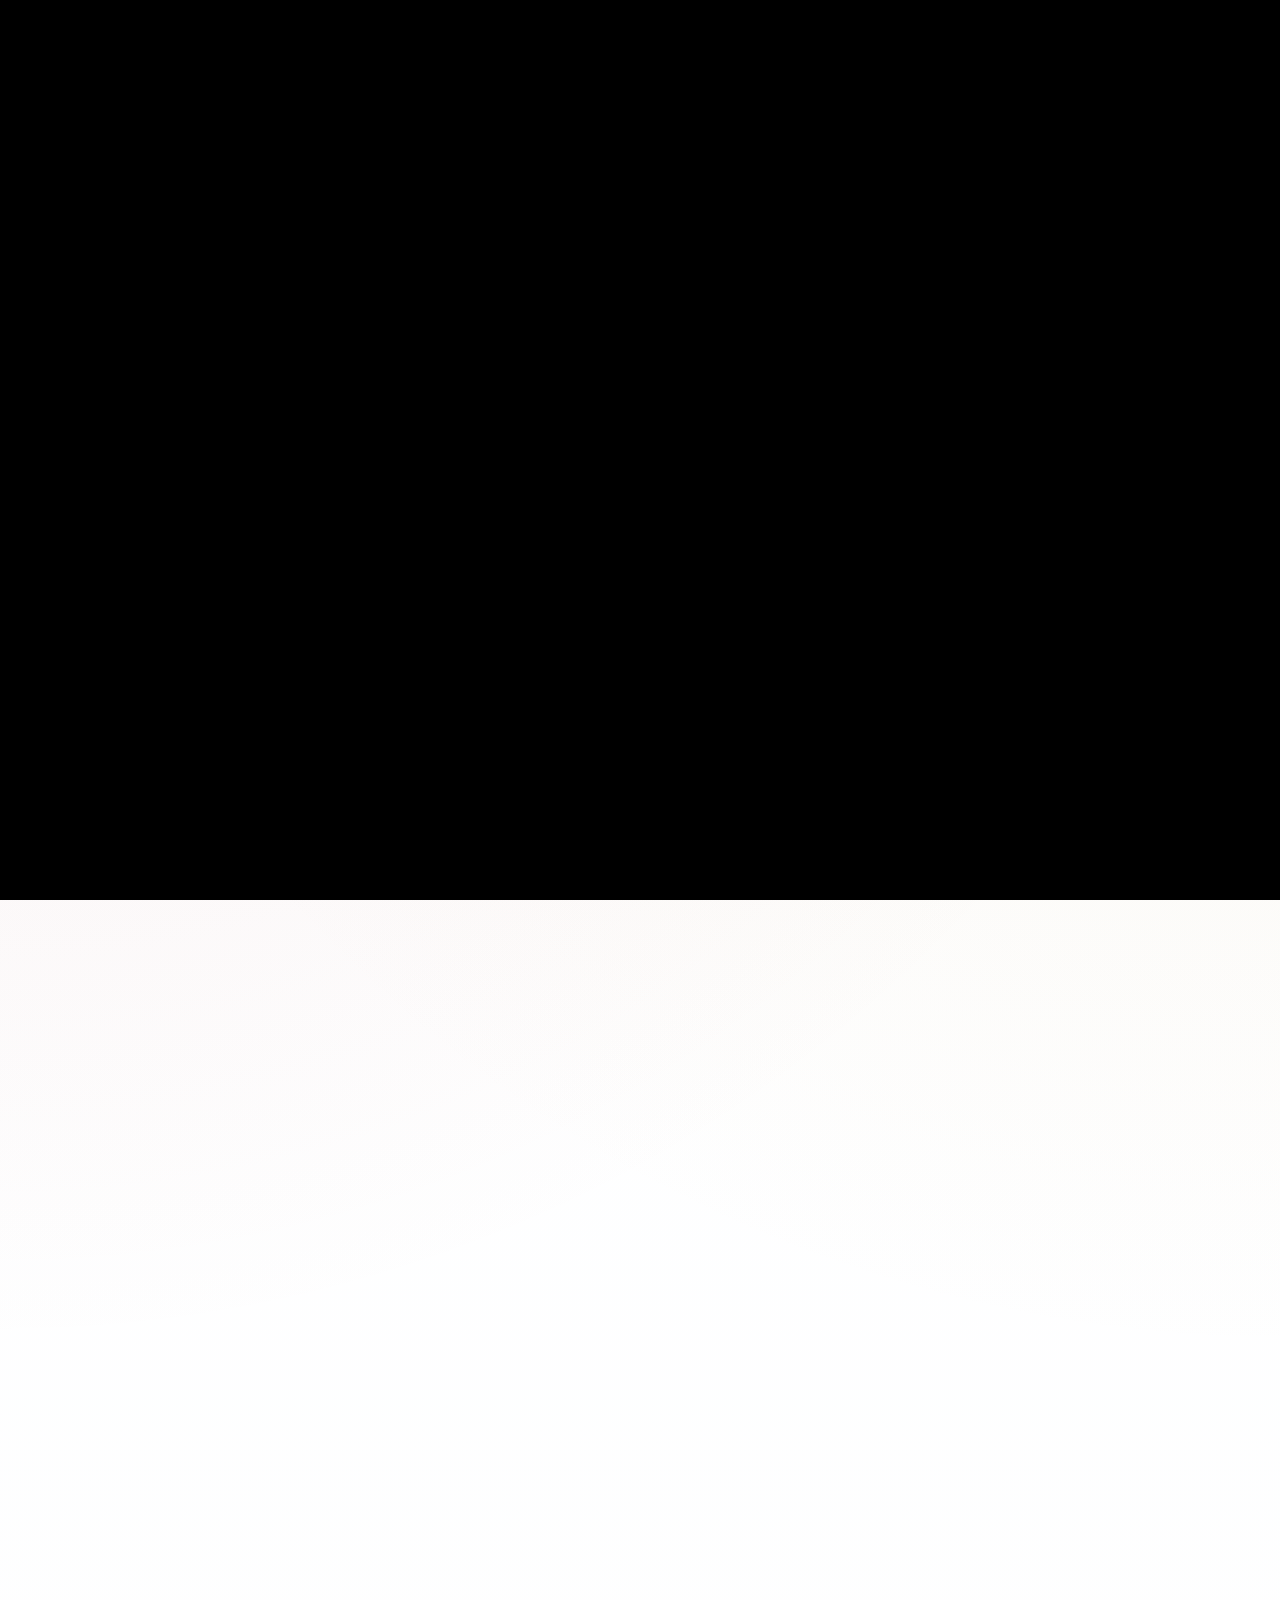
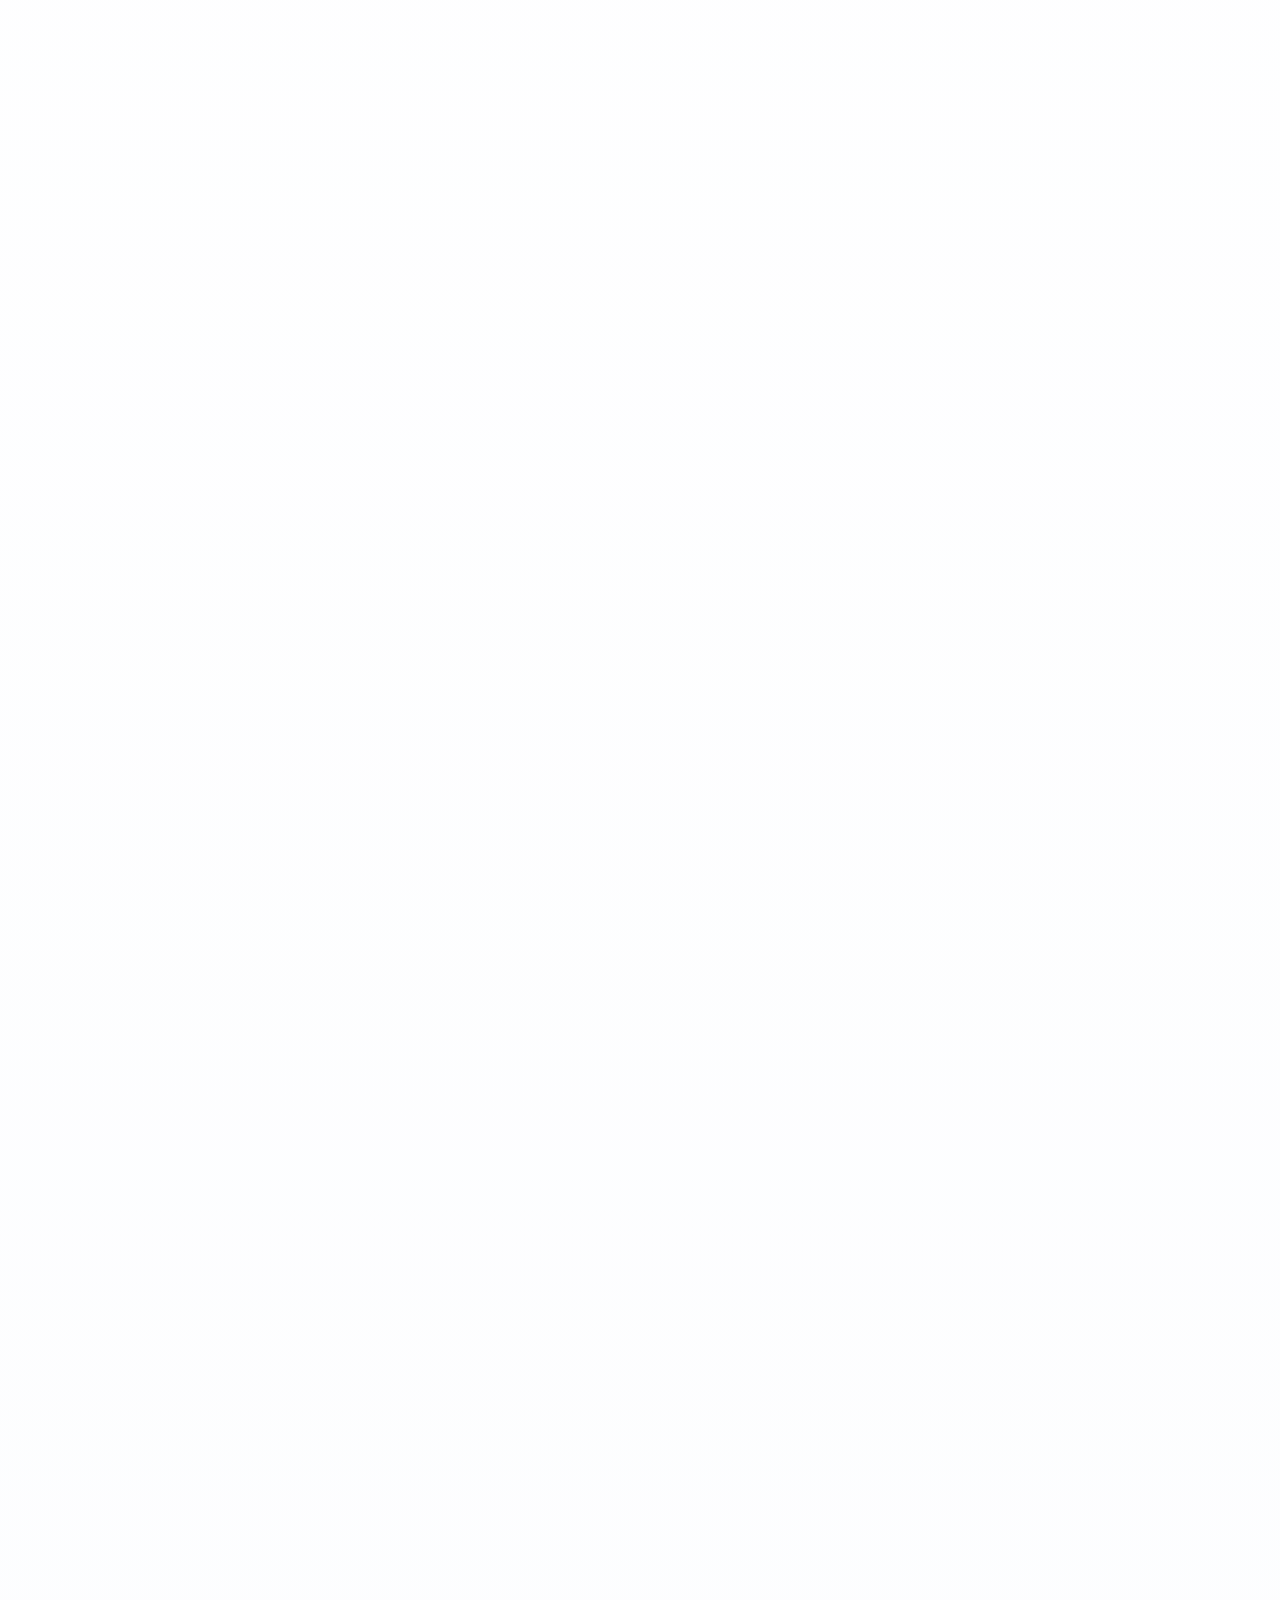
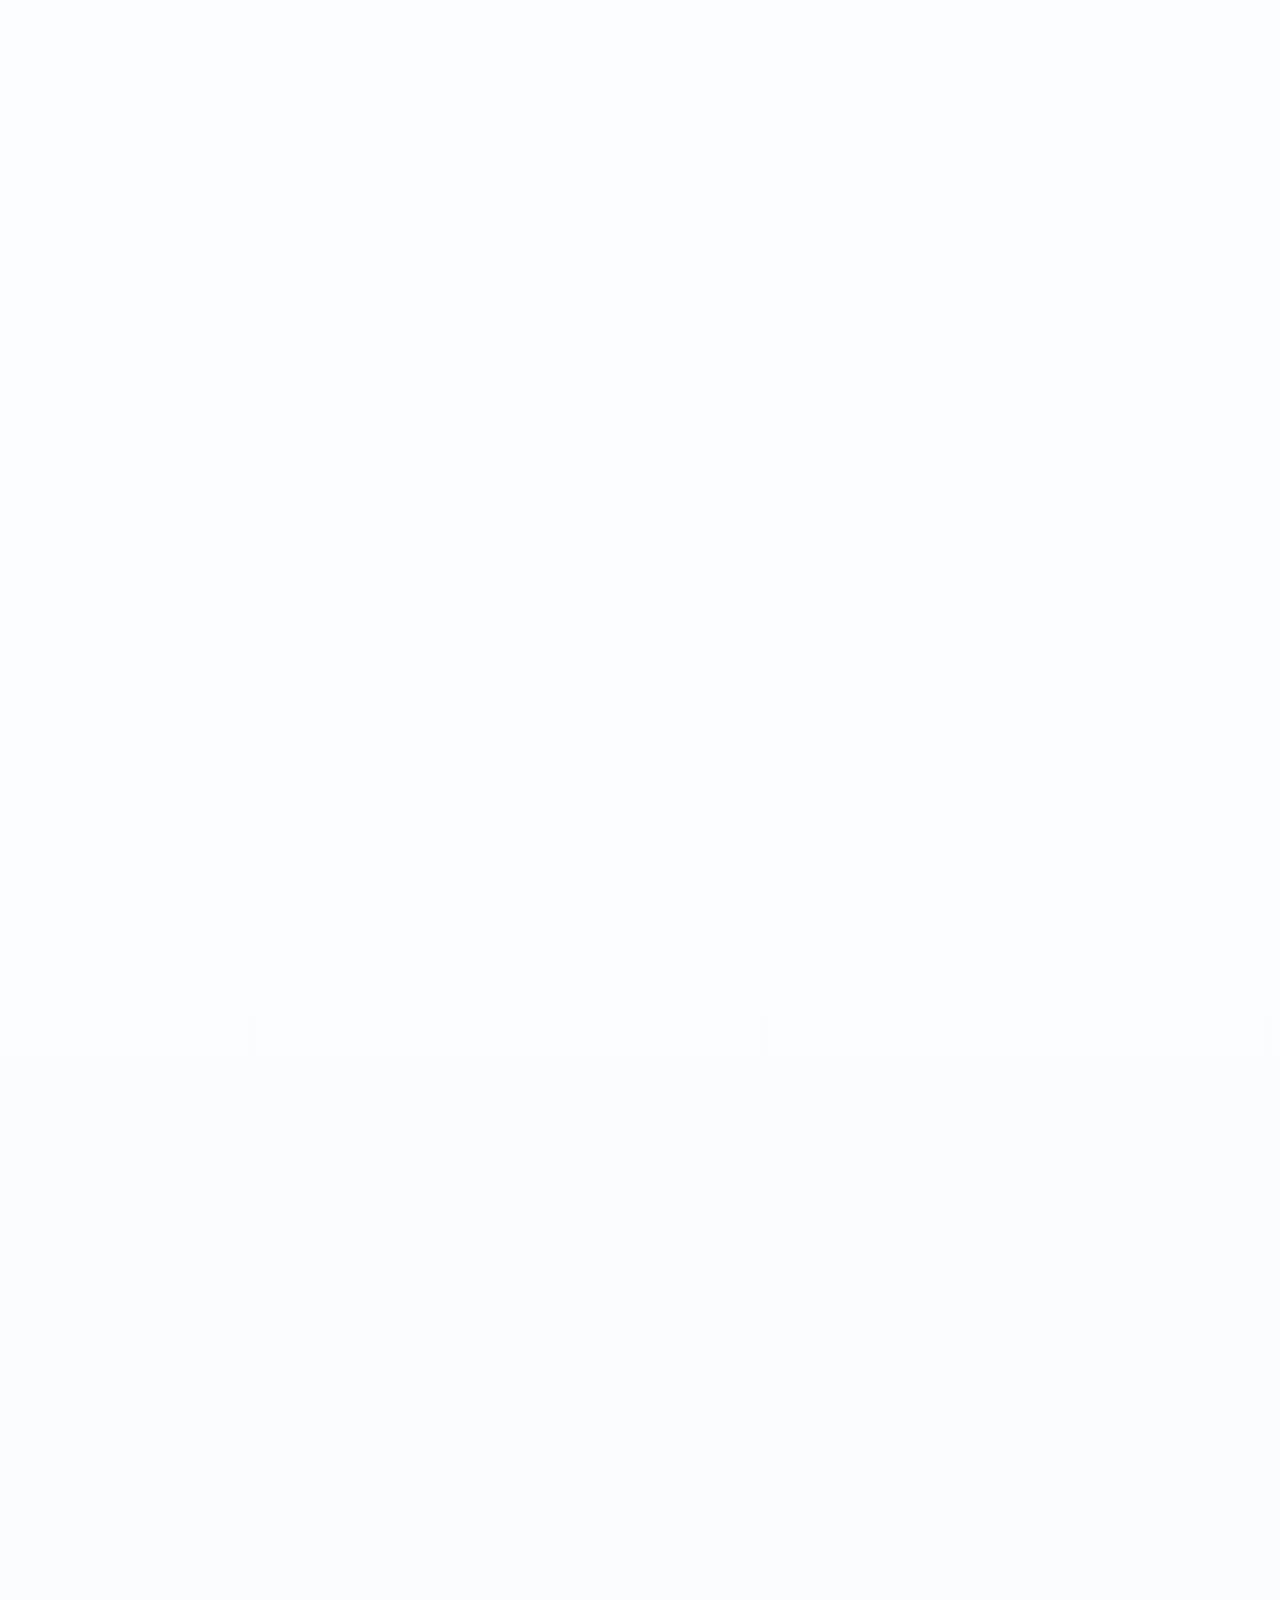
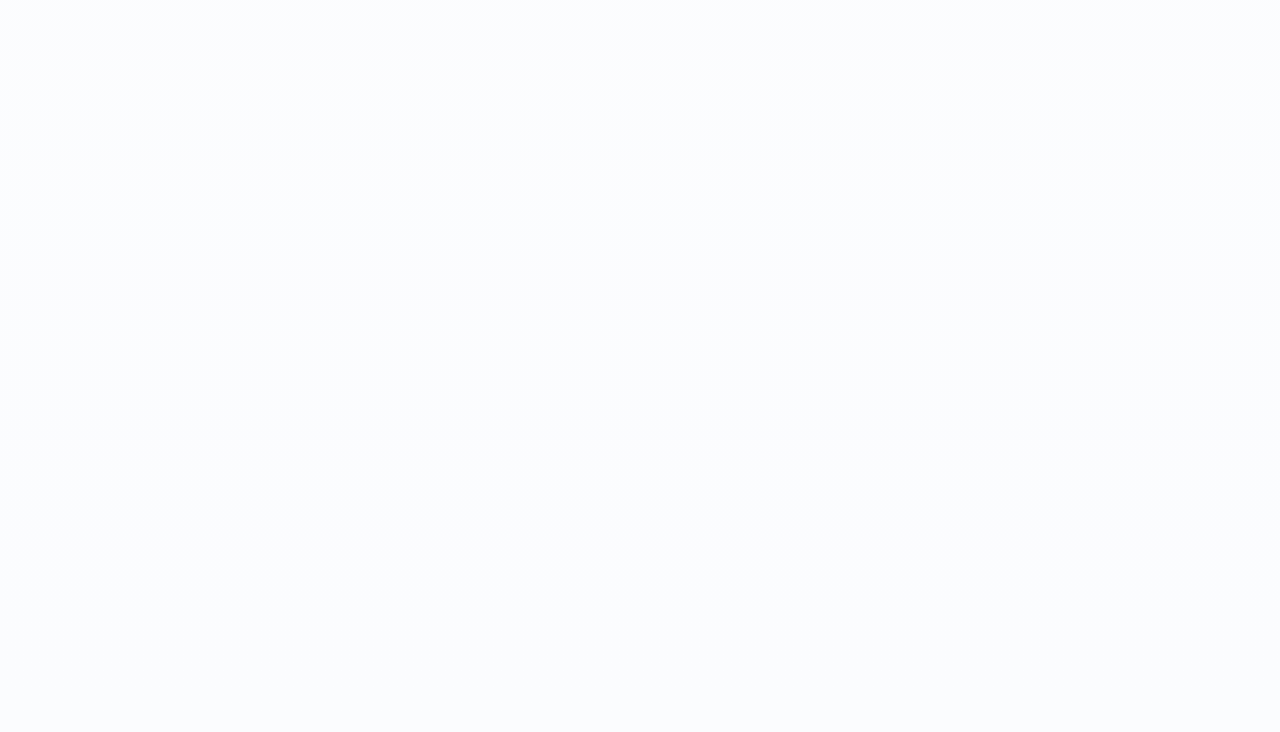
==== commit 931e2128: "new UI" ====
--- a/index.html
+++ b/index.html
@@ -18,7 +18,17 @@
 
     <link rel="stylesheet" href="./css/style.css" />
 </head>
-<body>
+<body class="intro-active">
+
+    <!-- Intro Video Loader Start -->
+    <div id="introLoader" class="intro-loader">
+        <video id="introVideo" class="intro-video" muted playsinline autoplay preload="auto">
+            <source src="./image/Chandi-Group-Logo-Animation.mp4" type="video/mp4" />
+        </video>
+    </div>
+    <!-- Intro Video Loader End -->
+
+    <div id="siteContent" class="site-content">
     <header class="main-header" aria-label="Primary navigation">
         <nav class="navbar navbar-expand-xl navbar-dark">
             <div class="container-fluid px-3 px-lg-5 py-2">
@@ -39,16 +49,17 @@
     <!-- About Us -->
     <!-- About Us -->
     <li class="nav-item dropdown">
-        <a class="nav-link dropdown-toggle" href="#" role="button" data-bs-toggle="dropdown">
+        <!-- <a class="nav-link dropdown-toggle" href="#" role="button" data-bs-toggle="dropdown"> -->
+             <a class="nav-link" href="our-story.html">
             About Us
         </a>
-        <ul class="dropdown-menu">
+        <!-- <ul class="dropdown-menu">
           
             <li>
                 <a class="dropdown-item" href="our-story.html">Our Story</a>
             </li>
 
-        </ul>
+        </ul> -->
     </li>
 
     <!-- Development Projects -->
@@ -59,7 +70,7 @@
        
     </li>
 <li class="nav-item dropdown">
-        <a class="nav-link " href="projects.html" >
+        <a class="nav-link " href="project.html" >
           Projects & Developments
         </a>
        
@@ -89,6 +100,22 @@
                             <video class="hero-video" id="heroIntroVideo" muted playsinline autoplay preload="auto" aria-label="Chandi Group logo animation">
                                 <source src="https://chandigroupusa.com/wp-content/uploads/2021/08/Chandi-Group-Logo-Animation-Version-03-01C3-1.mp4" type="video/mp4" />
                             </video>
+                            <div class="hero-content container position-relative align-items-center"
+                                    data-aos="fade-up" id="heroIntroVideo">
+                                    <div class="mt-lg-5" style="height: 80px;"> &nbsp;</div>
+                                    <p class="eyebrow">Growth with vision</p>
+                                    <h1>Transforming Vision Into Enterprise.</h1>
+
+                                    <p class="hero-copy">
+                                        Chandi Group USA drives growth through innovation, strategic investments, and a
+                                        commitment to creating lasting value.
+                                    </p>
+
+                                    <div class="d-flex flex-wrap gap-3 mt-4">
+                                        <a class="btn btn-gold" href="businesses.html">Explore Our Businesses</a>
+
+                                    </div>
+                                </div>
                         </div>
                         <div class="hero-overlay"></div>
                         <!-- <div class="container position-relative h-100 d-flex align-items-center">
@@ -665,12 +692,39 @@
             </div>
         </div>
     </div>
-
+</div>
     <script src="https://cdn.jsdelivr.net/npm/bootstrap@5.3.3/dist/js/bootstrap.bundle.min.js"></script>
     <script src="https://cdn.jsdelivr.net/npm/swiper@11/swiper-bundle.min.js"></script>
     <script src="https://unpkg.com/aos@2.3.4/dist/aos.js"></script>
     <script src="https://cdn.jsdelivr.net/npm/gsap@3.12.5/dist/gsap.min.js"></script>
     <script src="https://cdn.jsdelivr.net/npm/gsap@3.12.5/dist/ScrollTrigger.min.js"></script>
     <script src="./js/script.js"></script>
+    <script>
+        document.addEventListener("DOMContentLoaded", function () {
+            const introLoader = document.getElementById("introLoader");
+            const introVideo = document.getElementById("introVideo");
+            const siteContent = document.getElementById("siteContent");
+
+            if (!introLoader || !introVideo || !siteContent) return;
+
+            function showSite() {
+                introLoader.classList.add("hide");
+                siteContent.classList.add("show");
+                document.body.classList.remove("intro-active");
+            }
+
+            // Video end hone par website dikhao
+            introVideo.addEventListener("ended", function () {
+                showSite();
+            });
+
+            // Safety fallback: agar autoplay/ended issue aaye to max 2 sec me site open ho jaye
+            setTimeout(() => {
+                if (!siteContent.classList.contains("show")) {
+                    showSite();
+                }
+            }, 10000);
+        });
+    </script>
 </body>
 </html>
--- a/css/style.css
+++ b/css/style.css
@@ -27,7 +27,7 @@
 
 .story-page .main-header.nav-scrolled,
 .story-page .main-header {
-	background: rgba(12, 12, 12, 0.72);
+	background: rgba(12, 12, 12,1);
 	backdrop-filter: blur(16px);
 }
 
@@ -89,7 +89,7 @@
 }
 
 .story-hero {
-	min-height: 90vh;
+	min-height: 70vh;
 	display: flex;
 	align-items: center;
 	position: relative;
@@ -686,12 +686,13 @@
 }
 
 .main-header {
-	position: fixed;
+	position: sticky;
 	top: 0;
 	left: 0;
 	width: 100%;
 	z-index: 9999;
 	transition: 0.35s ease;
+	background: rgba(0, 0, 0, 1);
 }
 
 .main-header.nav-scrolled {
@@ -727,7 +728,7 @@
 
 .nav-link:hover,
 .nav-link:focus {
-	color: #fff !important;
+	color: #fff;
 	background: rgba(255, 255, 255, 0.08);
 }
 
@@ -857,8 +858,8 @@
 }
 
 .hero-section {
-	height: 100vh;
-	min-height: 760px;
+	height: 60vh;
+	min-height: 600px;
 	position: relative;
 }
 
@@ -876,7 +877,7 @@
 	inset: 0;
 	background:
 		linear-gradient(180deg, rgba(16, 24, 40, 0.28), rgba(16, 24, 40, 0.44)),
-		url('https://images.unsplash.com/photo-1494522855154-9297ac14b55f?auto=format&fit=crop&w=1800&q=80') center/cover;
+		url('../image/banner.jfif') center/cover;
 	transform: scale(1.06);
 }
 
@@ -889,7 +890,7 @@
 	height: 100%;
 	object-fit: cover;
 	object-position: center;
-	display: block;
+	display: none;
 	background: #000;
 }
 
@@ -902,7 +903,7 @@
 .hero-media-alt-2 {
 	background:
 		linear-gradient(180deg, rgba(16, 24, 40, 0.28), rgba(16, 24, 40, 0.44)),
-		url('../image/usa.avif') center/cover;
+		url('../image/real.avif') center/cover;
 }
 
 .hero-overlay {
@@ -912,7 +913,7 @@
 }
 
 .hero-content {
-	max-width: 920px;
+	/* max-width: 920px; */
 	color: #fff;
 	padding-top: 4rem;
 }
@@ -920,7 +921,7 @@
 .hero-content h1 {
 	font-size: clamp(3rem, 6.5vw, 3.4rem);
 	line-height: 0.98;
-	max-width: 12ch;
+	max-width: 15ch;
 	margin: 0;
 }
 
@@ -1034,7 +1035,7 @@
 }
 
 .section-pad {
-	padding: 96px 0;
+	padding: 60px 0;
 }
 
 .section-white {
@@ -1057,7 +1058,7 @@
 }
 .navbar-brand .logo {
 	width: auto;
-	height: 82px;
+	height: 60px;
 	object-fit: contain;
 }
 
@@ -2035,7 +2036,7 @@
 .site-footer {
 	background: var(--primary-dark);
 	color: rgba(255, 255, 255, 0.86);
-	padding: 70px 0 26px;
+	padding: 50px 0 16px;
 }
 
 .site-footer h3,
@@ -2057,8 +2058,8 @@
 }
 
 .footer-bottom {
-	margin-top: 34px;
-	padding-top: 22px;
+	margin-top: 10px;
+	padding-top: 10px;
 	border-top: 1px solid rgba(255, 255, 255, 0.12);
 	display: flex;
 	flex-wrap: wrap;
@@ -2163,7 +2164,9 @@
 	.nav-link {
 		color: var(--text) !important;
 	}
-
+.nav-link:hover {
+		color: var(--primary) !important;
+	}
 	.search-toggle {
 		color: #fff;
 	}
@@ -2175,7 +2178,7 @@
 
 @media (max-width: 991px) {
 	.hero-section {
-		min-height: 840px;
+		min-height: 640px;
 	}
 
 	.hero-content h1 {
@@ -2249,6 +2252,17 @@
 	.hero-content h1 {
 		font-size: clamp(2.6rem, 10vw, 2.6rem);
 	}
+	.nav-link:hover,
+.nav-link:focus {
+	color: var(--primary) !important;
+	background: rgba(255, 255, 255, 0.08);
+}
+
+.nav-scrolled .nav-link:hover,
+.nav-scrolled .nav-link:focus {
+	background: rgba(162, 36, 38, 0.08);
+	color: var(--primary) !important;
+}
 
 	.section-pad {
 		padding: 70px 0;
@@ -2312,12 +2326,15 @@
 
 @media (max-width: 575px) {
 	.hero-section {
-		min-height: 760px;
+		min-height: 500px;
 	}
 
 	.hero-content {
-		padding-top: 5rem;
-	}
+		padding-top: 0rem;
+	}
+.hero-cop{
+	line-height:1.3;
+}
 
 	.hero-controls {
 		right: 1rem;
@@ -2512,7 +2529,7 @@
     position:relative;
     min-height:400px;
     overflow:hidden;
-padding:80px 0;
+padding:20px 0;
     background:url('../image/back.jpg') no-repeat center center;
     background-size:cover;
     background-position:center;
@@ -2608,7 +2625,7 @@
 
 .about-page .main-header,
 .about-page .main-header.nav-scrolled {
-	background: rgba(12, 12, 12, 0.74);
+	background: rgba(12, 12, 12, 1);
 	backdrop-filter: blur(16px);
 }
 
@@ -3122,8 +3139,22 @@
 }
 
 .about-impact-list {
-	display: flex;
-	gap: 3rem;
+    display: grid;
+    grid-template-columns: repeat(2, 1fr);
+    gap: 3rem;
+}
+
+@media (max-width: 991px) {
+    .about-impact-list {
+        grid-template-columns: repeat(2, 1fr);
+    }
+}
+
+@media (max-width: 576px) {
+    .about-impact-list {
+        grid-template-columns: 1fr;
+        gap: 1.5rem;
+    }
 }
 
 .about-impact-list div {
@@ -3464,7 +3495,7 @@
 
 .ourproject-page .main-header,
 .ourproject-page .main-header.nav-scrolled {
-	background: rgba(12, 12, 12, 0.74);
+	background: rgba(12, 12, 12, 1);
 	backdrop-filter: blur(16px);
 }
 
@@ -4245,7 +4276,7 @@
 
 .cg-business-page .main-header,
 .cg-business-page .main-header.nav-scrolled {
-	background: rgba(12, 12, 12, 0.76);
+	background: rgba(12, 12, 12, 1);
 	backdrop-filter: blur(18px);
 }
 
@@ -5186,7 +5217,7 @@
 
 .business-chapters-page .main-header,
 .business-chapters-page .main-header.nav-scrolled {
-	background: rgba(12, 12, 12, 0.76);
+	background: rgba(12, 12, 12, 1);
 	backdrop-filter: blur(18px);
 }
 
@@ -5793,7 +5824,7 @@
 
         .projects-page .main-header,
         .projects-page .main-header.nav-scrolled {
-            background: rgba(17, 17, 17, 0.76);
+            background: rgba(17, 17, 17, 1);
             backdrop-filter: blur(18px);
         }
 
@@ -5845,7 +5876,7 @@
         }
 
         .project-hero {
-            min-height: 100vh;
+            min-height: 70vh;
             position: relative;
             display: flex;
             align-items: flex-end;
@@ -6195,8 +6226,9 @@
     max-width: 700px;
     display:flex;
     flex-direction:column;
-      justify-content: flex-start;
-
+      justify-content: center;
+top:5%;
+left:5%;
     padding: clamp(10px,4vw,60px);
 
     background:none;
@@ -6302,7 +6334,7 @@
             top: clamp(18px, 3vw, 42px);
             left: clamp(24px, 4vw, 54px);
             color: rgba(245, 214, 123, 0.44);
-            font-size: clamp(4rem, 9vw, 10rem);
+            font-size: clamp(7rem, 9vw, 10rem);
             font-weight: 800;
             line-height: 0.8;
         }
@@ -6491,7 +6523,24 @@
     color:#666;
     line-height:1.8;
 }
-
+@media (max-width: 768px) {
+    .journey-board {
+        grid-template-columns: 1fr;
+        gap: 30px;
+    }
+
+    .journey-visual {
+        position: relative;
+        top: 0;
+        height: 300px;
+        min-height: auto;
+        order: -1; /* image upar */
+    }
+
+    .journey-content {
+        order: 1; /* text niche */
+    }
+}
         .archive-section {
             background: #fff;
         }
@@ -6565,8 +6614,9 @@
         }
 
         .archive-copy h3{
-    font-size:clamp(2rem,2.5vw,3rem);
-    line-height:1.1;
+    font-size:40px;
+	font-weight:700;
+    line-height:1.3;
     margin:16px 0;
 }.archive-index{
     color:rgba(199,163,90,.25);
@@ -6812,6 +6862,25 @@
             .project-hero {
                 min-height: 92vh;
             }
+			.partner-wall{
+				margin-top:50px;
+			}
+			    .section-pad {
+        padding: 30px 0;
+    }
+			.partner-mark {
+				min-height: 90px;
+				padding: 18px;
+			}
+			.archive-list{
+    display:flex;
+    flex-direction:column;
+    gap:20px;
+    margin-top:10px;
+}
+.archive-row{
+	    padding: 0 15px;
+}
 
             .project-scroll-cue {
                 display: none;
@@ -6853,7 +6922,7 @@
 
             .project-hero h1,
             .final-cta h2 {
-                font-size: clamp(3.2rem, 16vw, 5.8rem);
+                font-size: clamp(3.2rem, 6vw, 5.8rem);
             }
 
             .project-hero-meta {
@@ -6897,3 +6966,57 @@
                 flex-direction: column;
             }
         }
+/* =========================
+   Intro Video Loader
+========================= */
+.intro-loader{
+    position: fixed;
+    inset: 0;
+    width: 100%;
+    height: 100vh;
+    background: #000;
+    z-index: 99999;
+    display: flex;
+    align-items: center;
+    justify-content: center;
+    overflow: hidden;
+    transition: opacity .7s ease, visibility .7s ease;
+}
+
+.intro-video{
+    width: 100%;
+    height: 100%;
+    object-fit: cover; /* full screen cover */
+}
+
+/* Agar video ko full screen nahi, sirf center me logo animation ki tarah dikhana hai to ye use karo:
+.intro-video{
+    width: min(1000px, 90vw);
+    height: auto;
+    object-fit: contain;
+}
+*/
+
+.intro-loader.hide{
+    opacity: 0;
+    visibility: hidden;
+    pointer-events: none;
+}
+
+/* Website pehle hidden rahegi */
+.site-content{
+    opacity: 0;
+    visibility: hidden;
+    transition: opacity .9s ease;
+}
+
+/* Jab intro khatam ho jaye */
+.site-content.show{
+    opacity: 1;
+    visibility: visible;
+}
+
+/* Optional: intro ke time scroll band */
+body.intro-active{
+    overflow: hidden;
+}
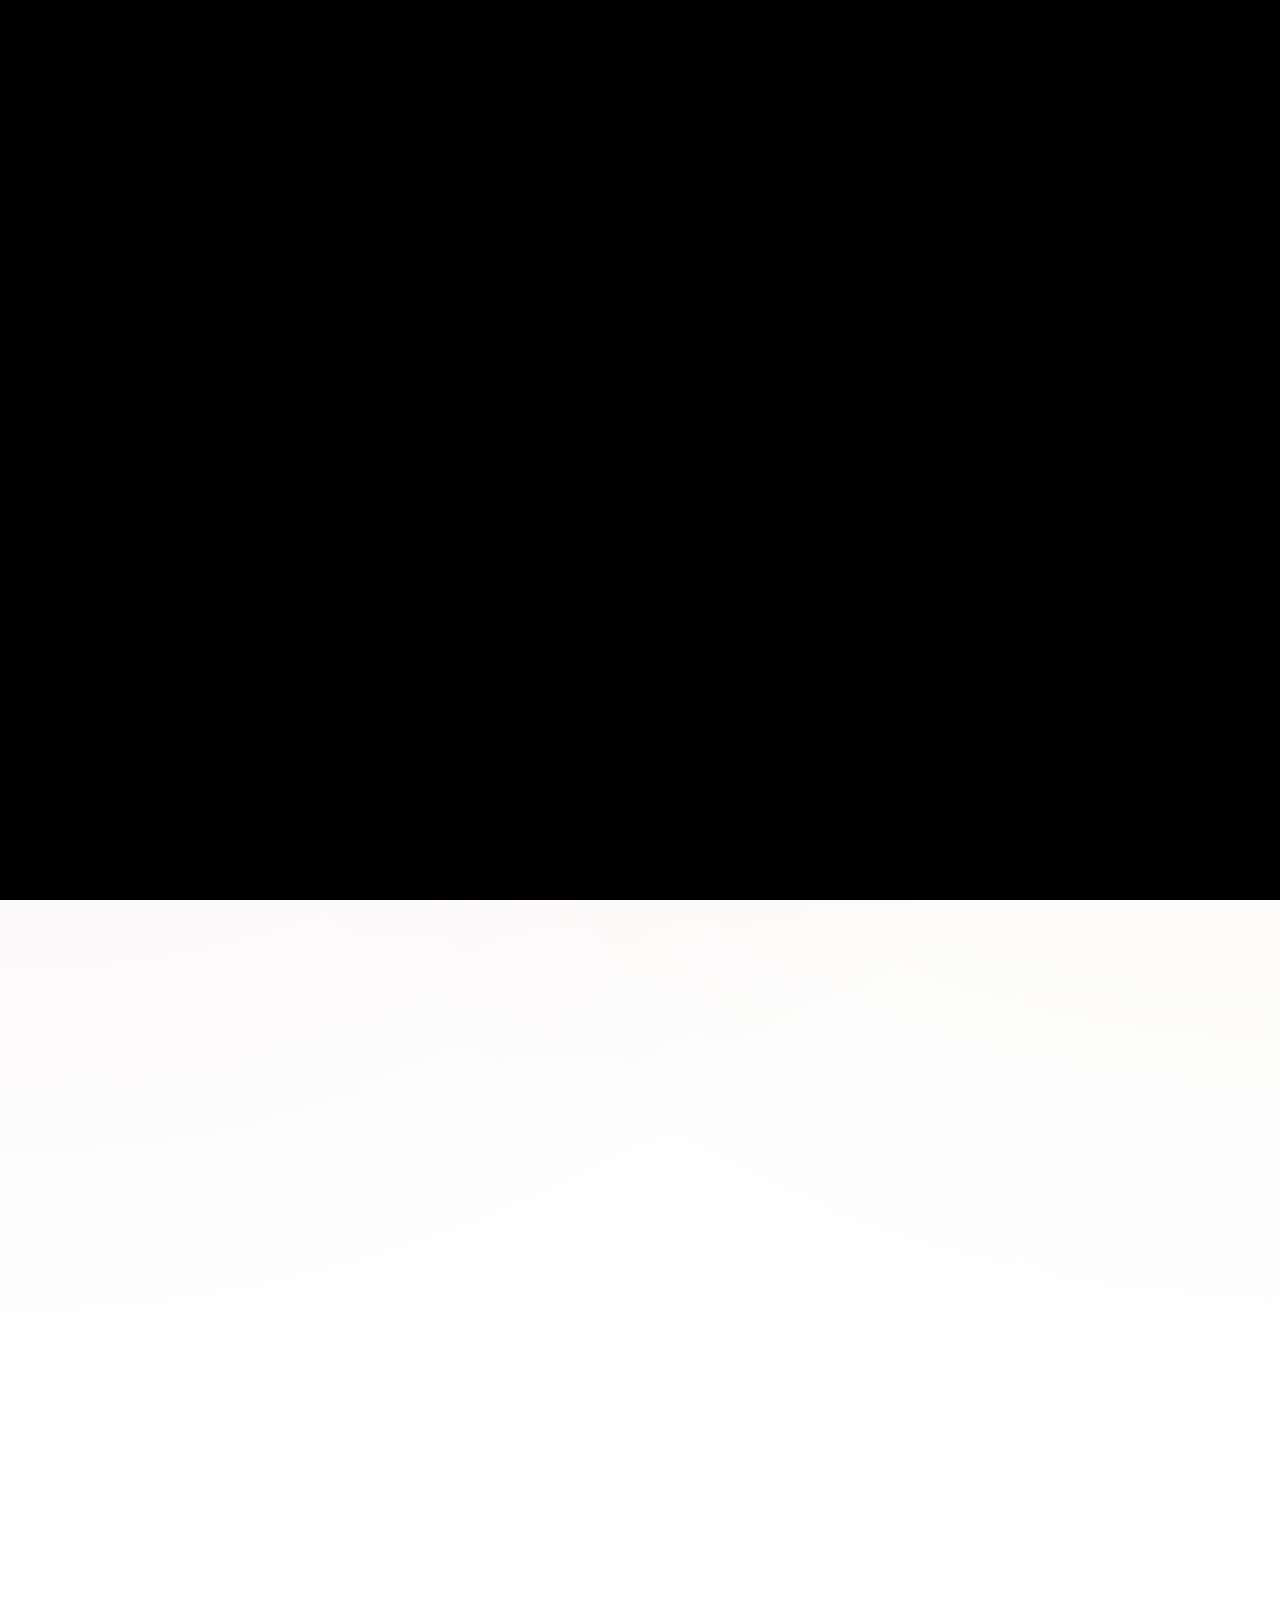
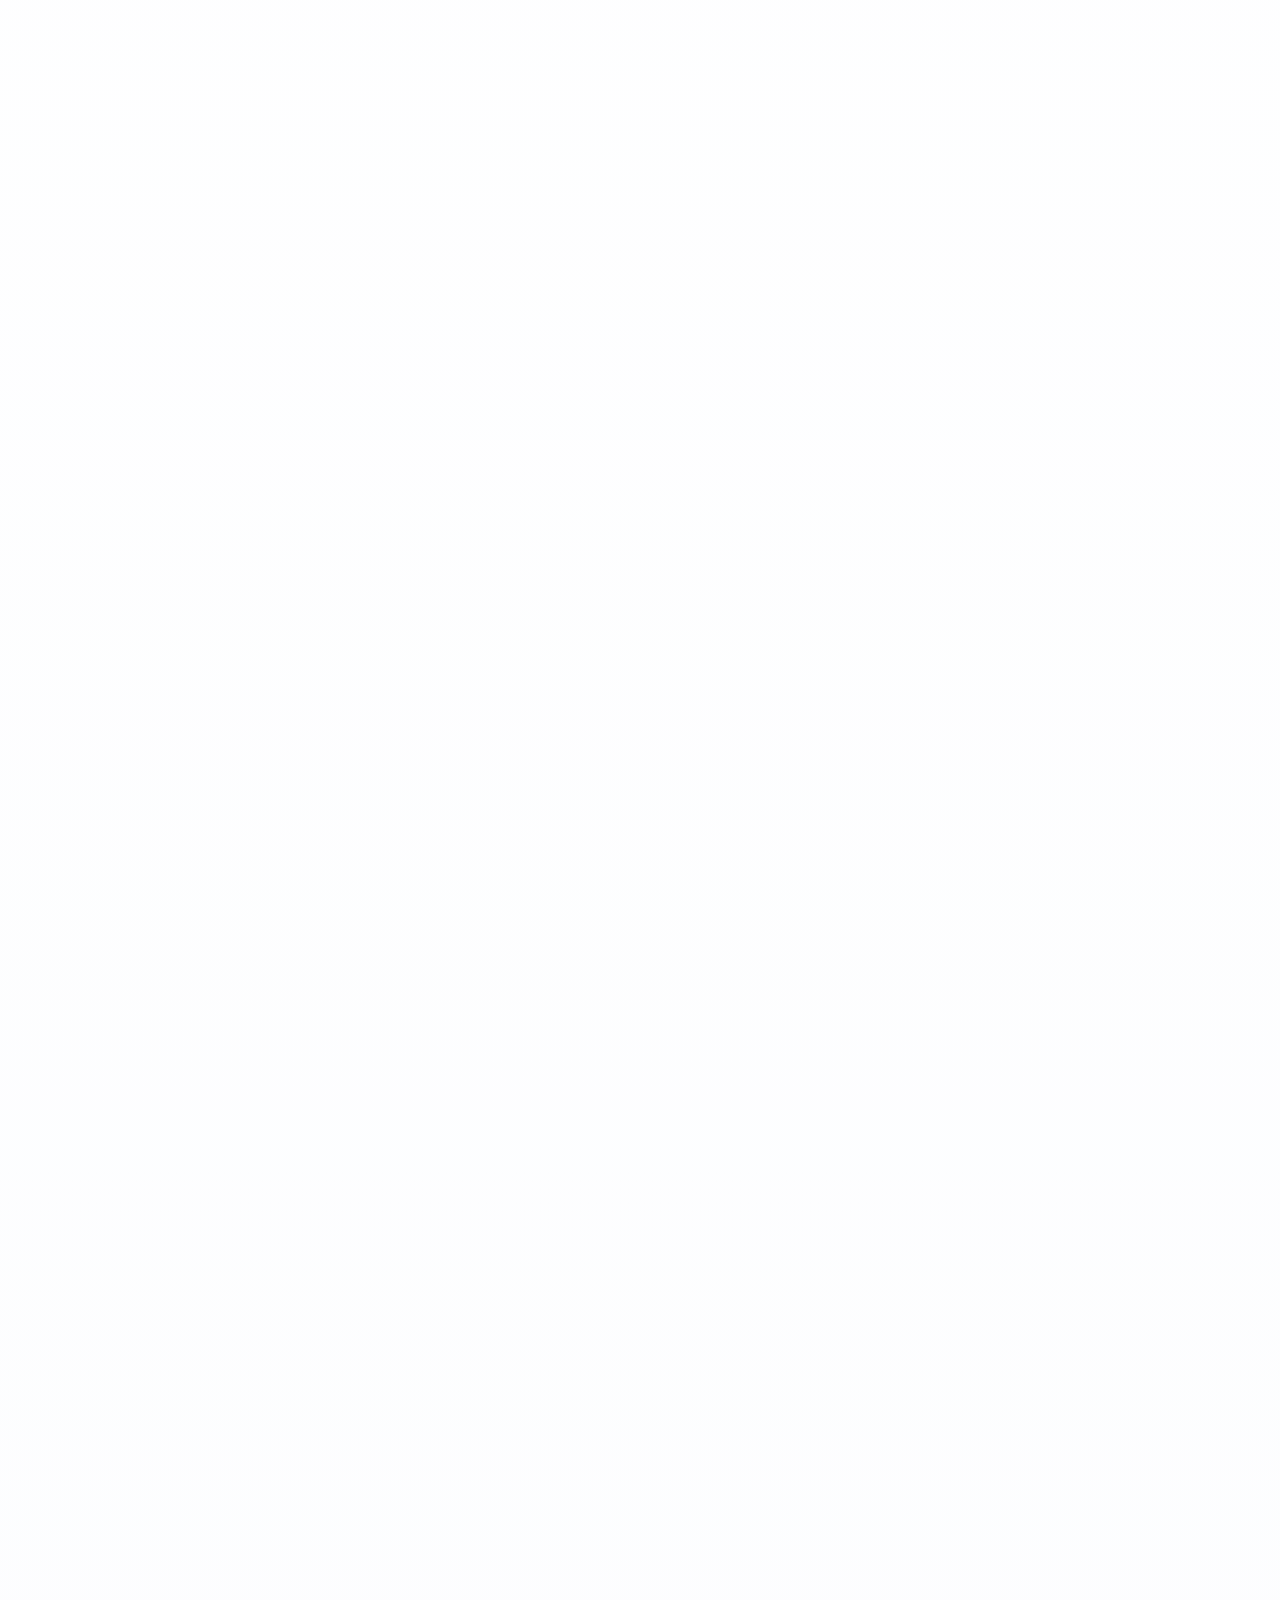
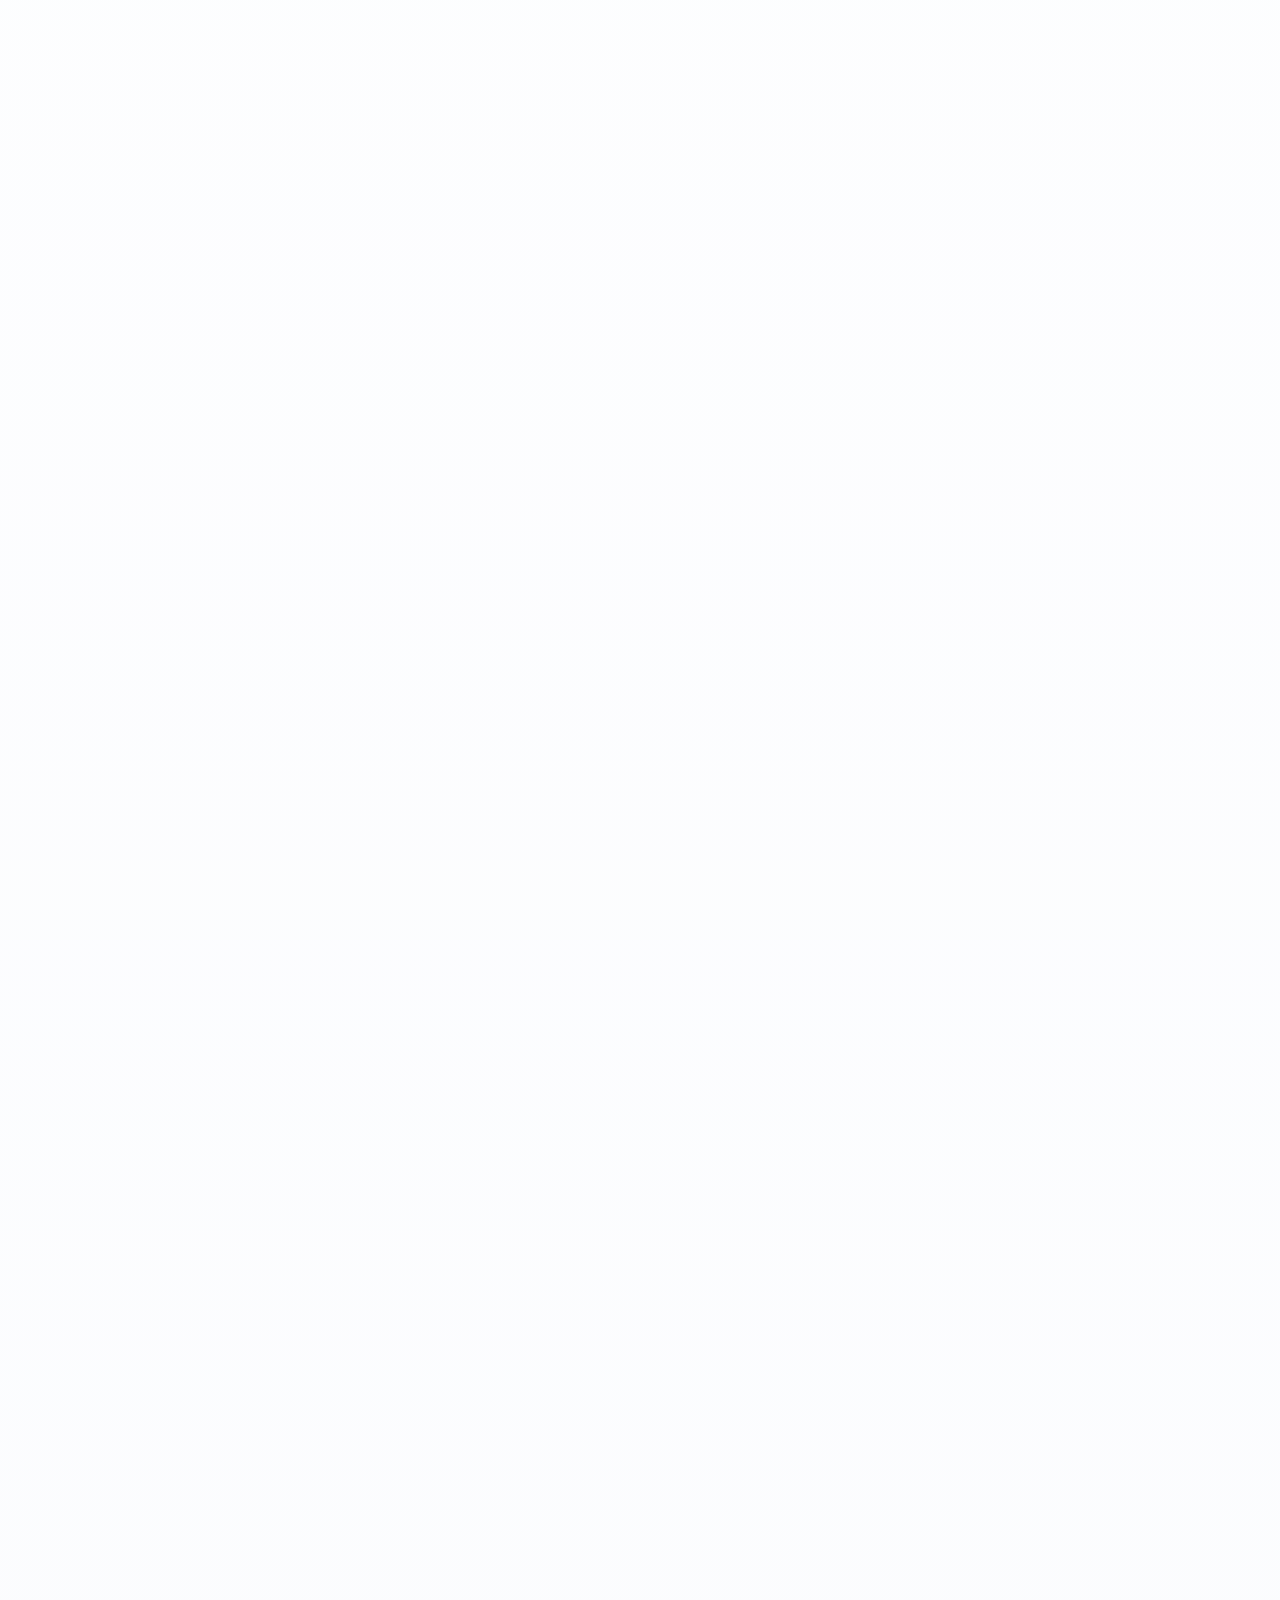
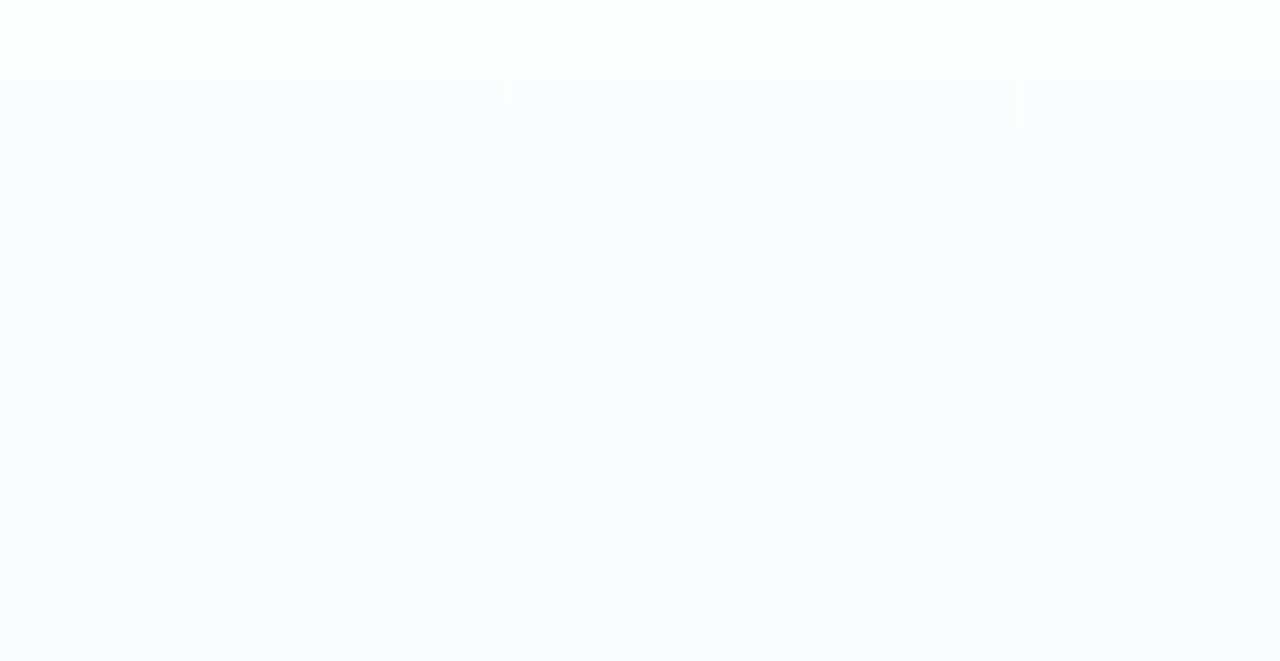
==== commit aab84b66: "final" ====
--- a/index.html
+++ b/index.html
@@ -103,7 +103,7 @@
                             <div class="hero-content container position-relative align-items-center"
                                     data-aos="fade-up" id="heroIntroVideo">
                                     <div class="mt-lg-5" style="height: 80px;"> &nbsp;</div>
-                                    <p class="eyebrow">Growth with vision</p>
+                                    <p class="eyebrow">&nbsp;</p>
                                     <h1>Transforming Vision Into Enterprise.</h1>
 
                                     <p class="hero-copy">
@@ -150,7 +150,7 @@
                         <div class="hero-overlay"></div>
                         <div class="container position-relative h-100 d-flex align-items-center">
                             <div class="hero-content" data-aos="fade-up">
-                                <p class="eyebrow">Growth with vision</p>
+                                <p class="eyebrow">&nbsp;</p>
                                 <h1>From One Vision to Many Possibilities. 
 </h1>
                                 <p class="hero-copy">What began as a single entrepreneurial dream has evolved into a diversified enterprise creating opportunities across industries and communities.</p>
@@ -649,33 +649,28 @@
                     <a href="our-story.html#leadership">Leadership</a>
                     <a href="our-story.html">CSR</a>
                 </div>
-                <div class="col-6 col-lg-2">
-                    <h3>Businesses</h3>
-                    <a href="businesses.html">Real Estate</a>
-                    <a href="businesses.html#verticals">Construction</a>
-                    <a href="businesses.html#verticals">Investments</a>
-                </div>
+                
                 <div class="col-6 col-lg-2">
                     <h3>Media</h3>
                     <a href="project.html">Projects</a>
                     <a href="businesses.html">Businesses</a>
-                    <a href="contact.html">Global Presence</a>
-                </div>
-                <div class="col-6 col-lg-2">
-                    <h3>Connect</h3>
-                    <a href="contact.html">Contact</a>
-                    <a href="mailto:info@chandigroupusa.com">info@chandigroupusa.com</a>
-                    <a href="tel:17603969260" target="_blank" rel="noopener">1760-396-9260</a>
-                </div>
-            </div>
-            <div class="footer-bottom">
+                   <a href="businesses.html">Real Estate</a>
+                </div>
+                <div class="col-6 col-lg-4">
+                    <h3>Contact</h3>
+                    <p class="mb-2"><i class="bi bi-geo-alt"></i> 42270 Spectrum St, Indio, CA 92203, United States</p>
+                    <a href="mailto:info@chandigroupusa.com"><i class="bi bi-envelope"></i> info@chandigroupusa.com</a>
+                    <a href="tel:17603969260" target="_blank" rel="noopener"><i class="bi bi-telephone-fill"></i> 1760-396-9260</a>
+                </div>
+            </div>
+            <div class="footer-bottom text-center mt-4">
                 <span>Copyright © 2026 Chandi Group USA. All rights reserved.</span>
-                <div class="socials">
+                <!-- <div class="socials">
                     <a href="#" aria-label="Facebook"><i class="bi bi-facebook"></i></a>
                     <a href="#" aria-label="Instagram"><i class="bi bi-instagram"></i></a>
                     <a href="#" aria-label="X"><i class="bi bi-twitter-x"></i></a>
                     <a href="#" aria-label="LinkedIn"><i class="bi bi-linkedin"></i></a>
-                </div>
+                </div> -->
             </div>
         </div>
     </footer>
@@ -699,32 +694,60 @@
     <script src="https://cdn.jsdelivr.net/npm/gsap@3.12.5/dist/gsap.min.js"></script>
     <script src="https://cdn.jsdelivr.net/npm/gsap@3.12.5/dist/ScrollTrigger.min.js"></script>
     <script src="./js/script.js"></script>
-    <script>
-        document.addEventListener("DOMContentLoaded", function () {
-            const introLoader = document.getElementById("introLoader");
-            const introVideo = document.getElementById("introVideo");
-            const siteContent = document.getElementById("siteContent");
-
-            if (!introLoader || !introVideo || !siteContent) return;
-
-            function showSite() {
-                introLoader.classList.add("hide");
-                siteContent.classList.add("show");
-                document.body.classList.remove("intro-active");
-            }
-
-            // Video end hone par website dikhao
-            introVideo.addEventListener("ended", function () {
-                showSite();
-            });
-
-            // Safety fallback: agar autoplay/ended issue aaye to max 2 sec me site open ho jaye
-            setTimeout(() => {
-                if (!siteContent.classList.contains("show")) {
-                    showSite();
-                }
-            }, 10000);
+  <script>
+document.addEventListener("DOMContentLoaded", function () {
+    const introLoader = document.getElementById("introLoader");
+    const introVideo = document.getElementById("introVideo");
+    const siteContent = document.getElementById("siteContent");
+
+    if (!introLoader || !siteContent) return;
+
+    function showSite() {
+        introLoader.classList.add("hide");
+        siteContent.classList.add("show");
+        document.body.classList.remove("intro-active");
+    }
+
+    // localStorage se counter lo
+    let visitCount = parseInt(localStorage.getItem("introVisitCount")) || 0;
+
+    // Har 5th visit par video show hogi
+    let shouldShowVideo = (visitCount % 5 === 0);
+
+    if (!shouldShowVideo) {
+        showSite();
+        localStorage.setItem("introVisitCount", visitCount + 1);
+        return;
+    }
+
+    if (introVideo) {
+
+        introVideo.playbackRate = 1.6;
+
+        introVideo.currentTime = 0;
+
+        introVideo.play().catch(() => {
+            showSite();
         });
-    </script>
+
+        introVideo.addEventListener("ended", function () {
+            showSite();
+            localStorage.setItem("introVisitCount", visitCount + 1);
+        });
+
+    } else {
+        showSite();
+        localStorage.setItem("introVisitCount", visitCount + 1);
+    }
+
+    // fallback safety
+    setTimeout(() => {
+        if (!siteContent.classList.contains("show")) {
+            showSite();
+            localStorage.setItem("introVisitCount", visitCount + 1);
+        }
+    }, 6300);
+});
+</script>
 </body>
 </html>
--- a/css/style.css
+++ b/css/style.css
@@ -1061,7 +1061,12 @@
 	height: 60px;
 	object-fit: contain;
 }
-
+.footer-brand .logo {
+	width: auto;
+	height: 60px;
+	object-fit: contain;
+    margin-top: -20px;
+}
 .info-card,
 .vertical-card,
 .team-card,
@@ -2064,7 +2069,7 @@
 	display: flex;
 	flex-wrap: wrap;
 	align-items: center;
-	justify-content: space-between;
+	justify-content: center;
 	gap: 16px;
 }
 
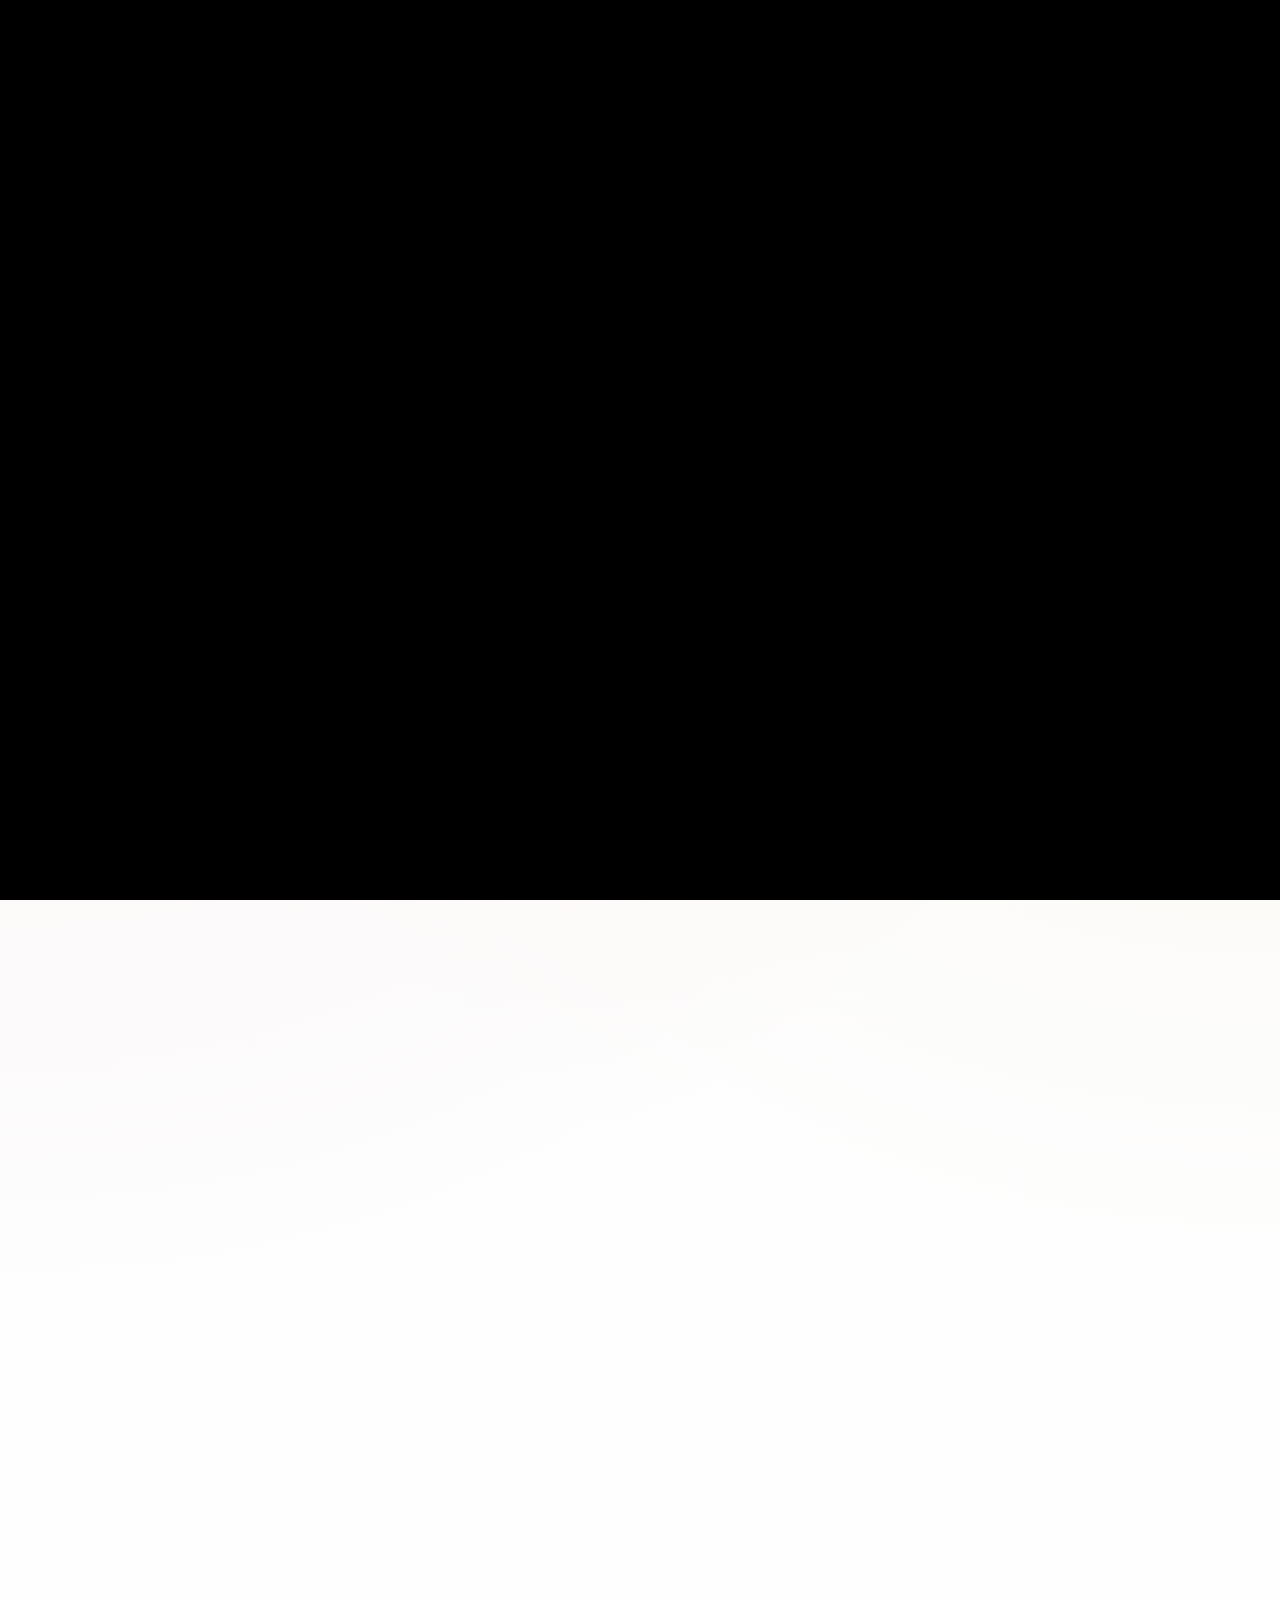
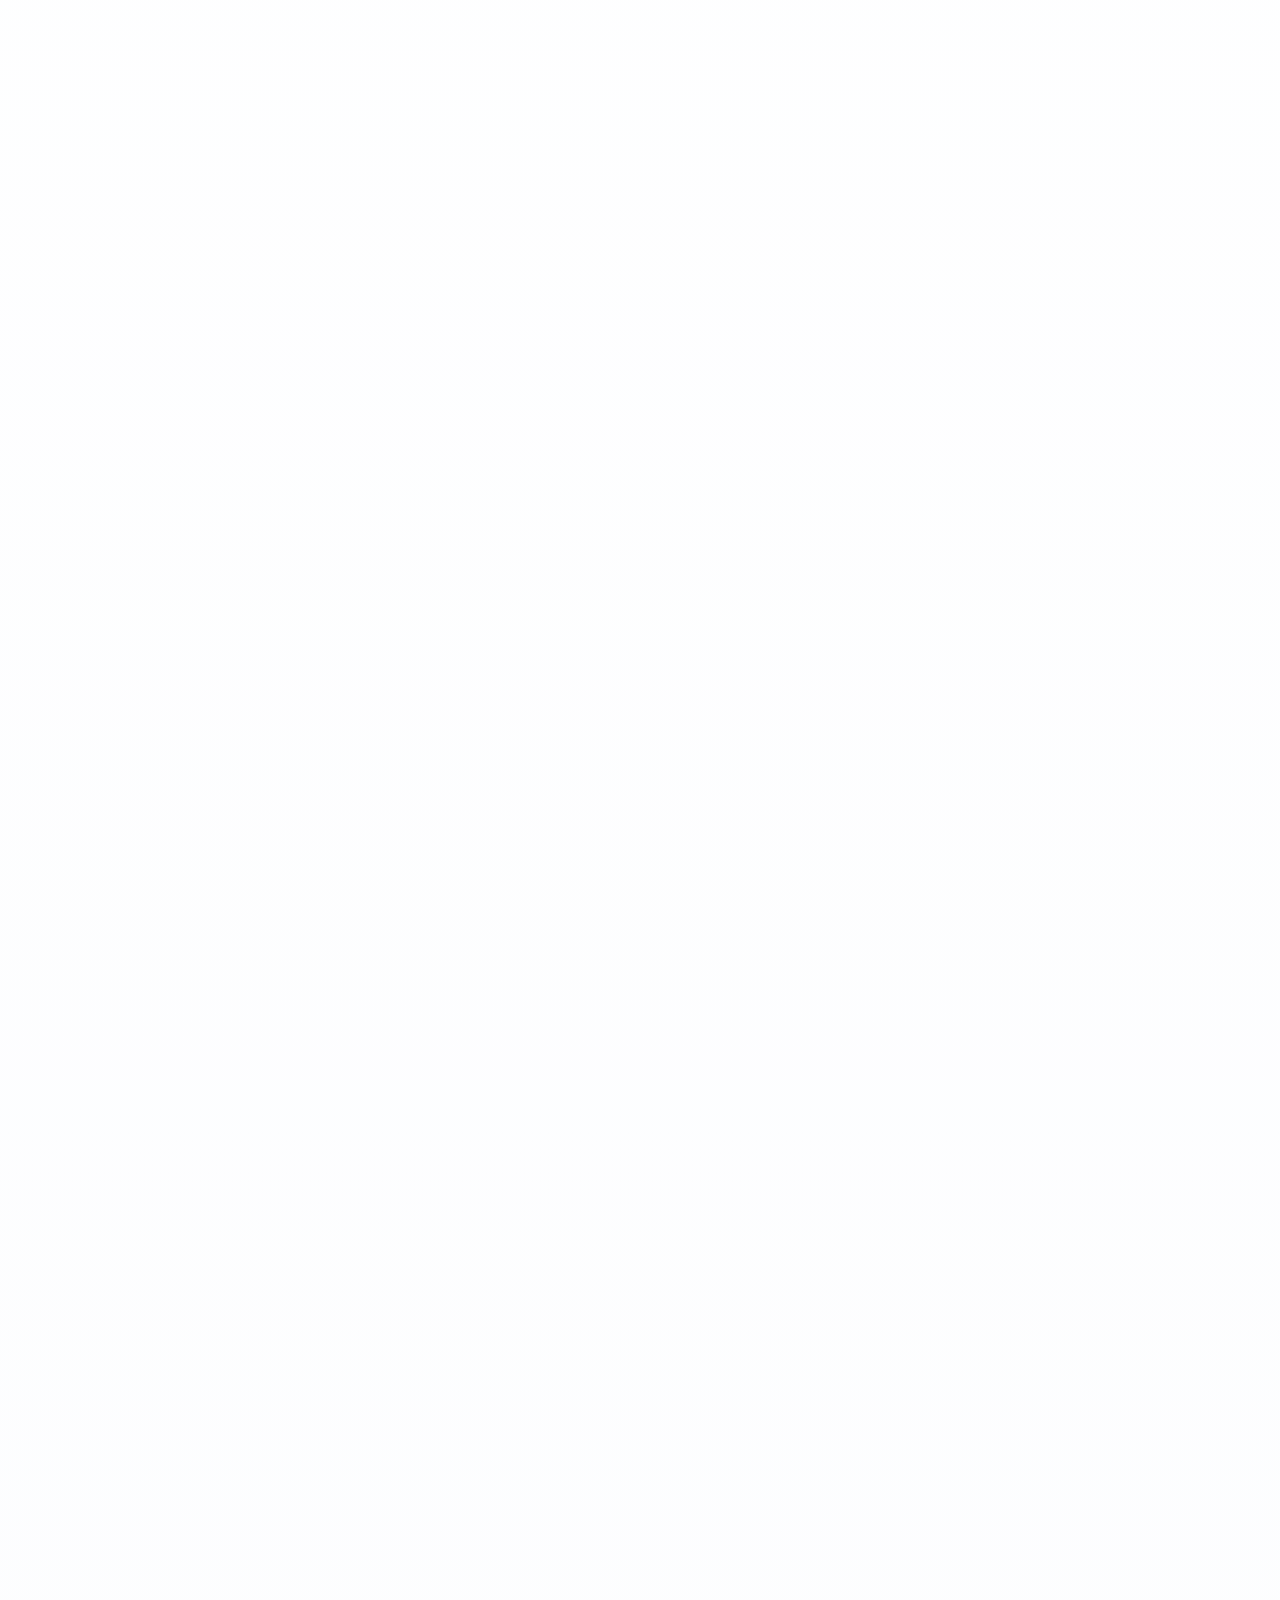
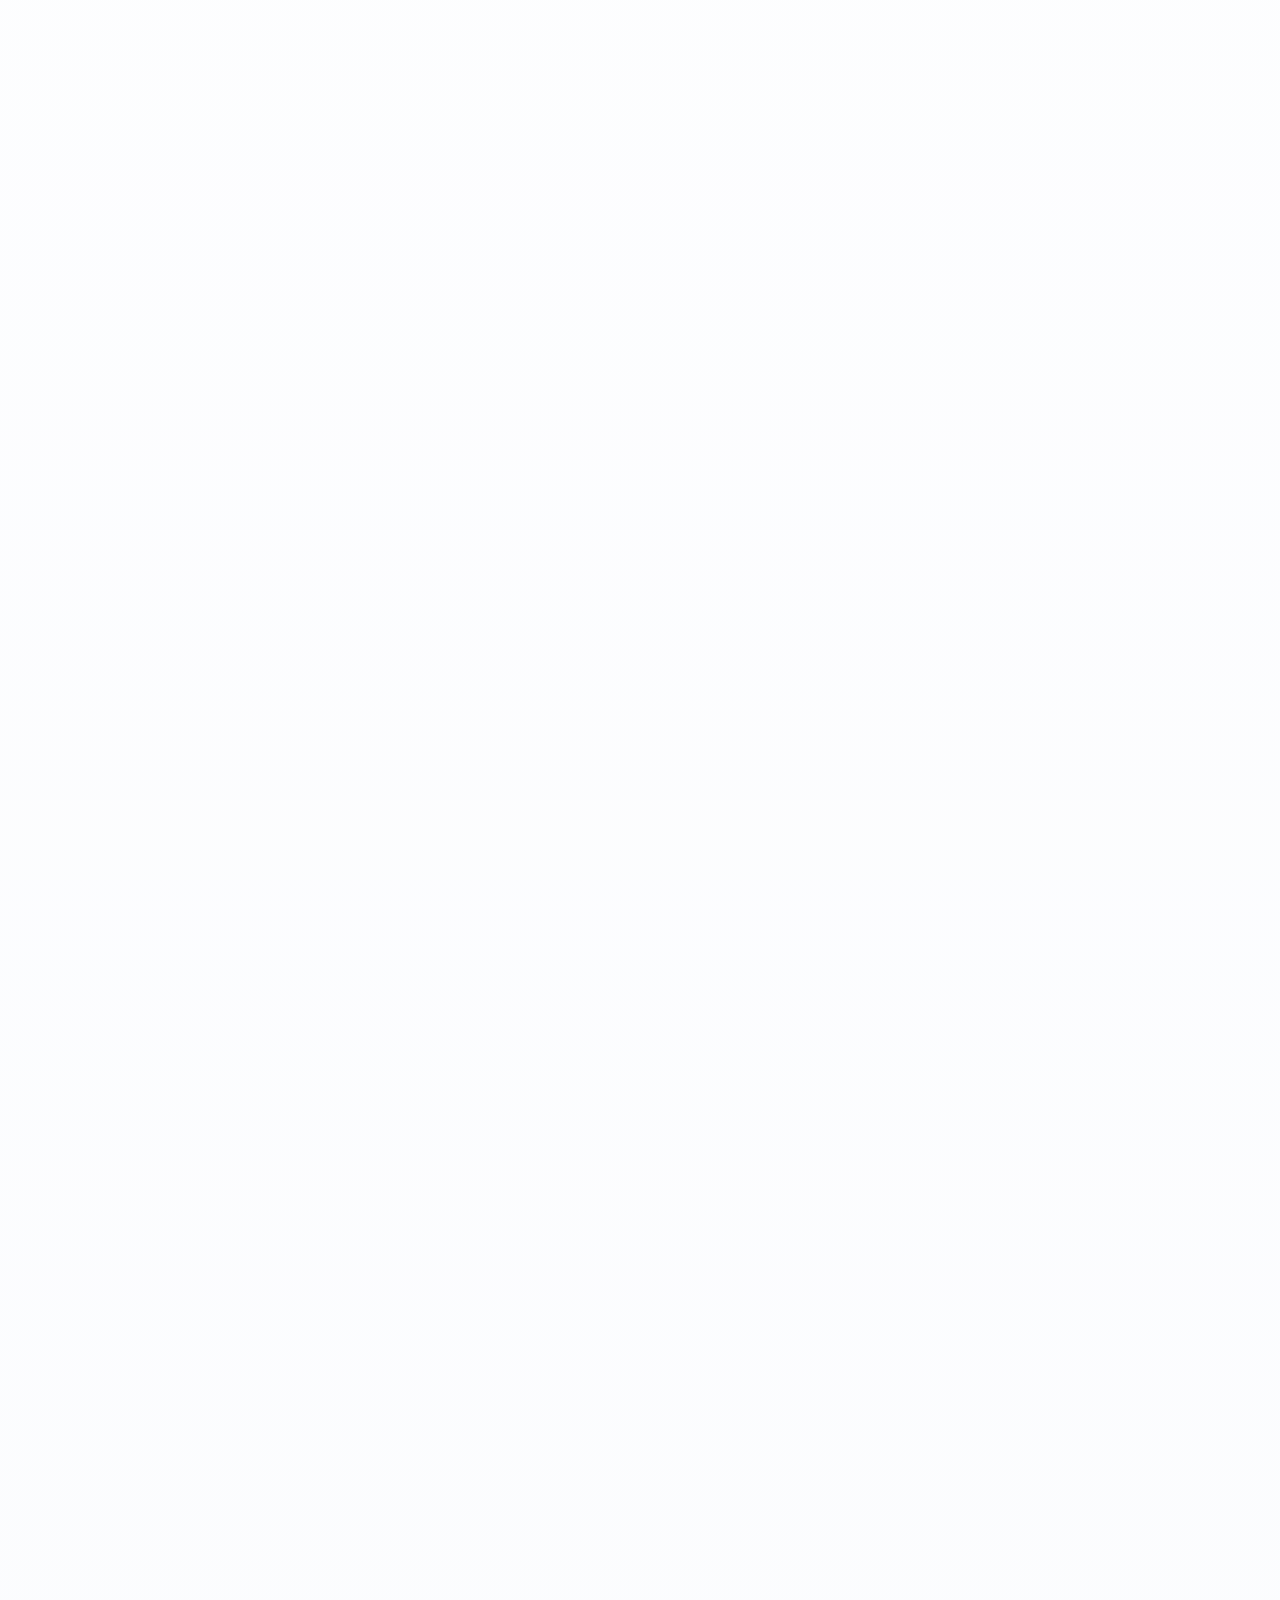
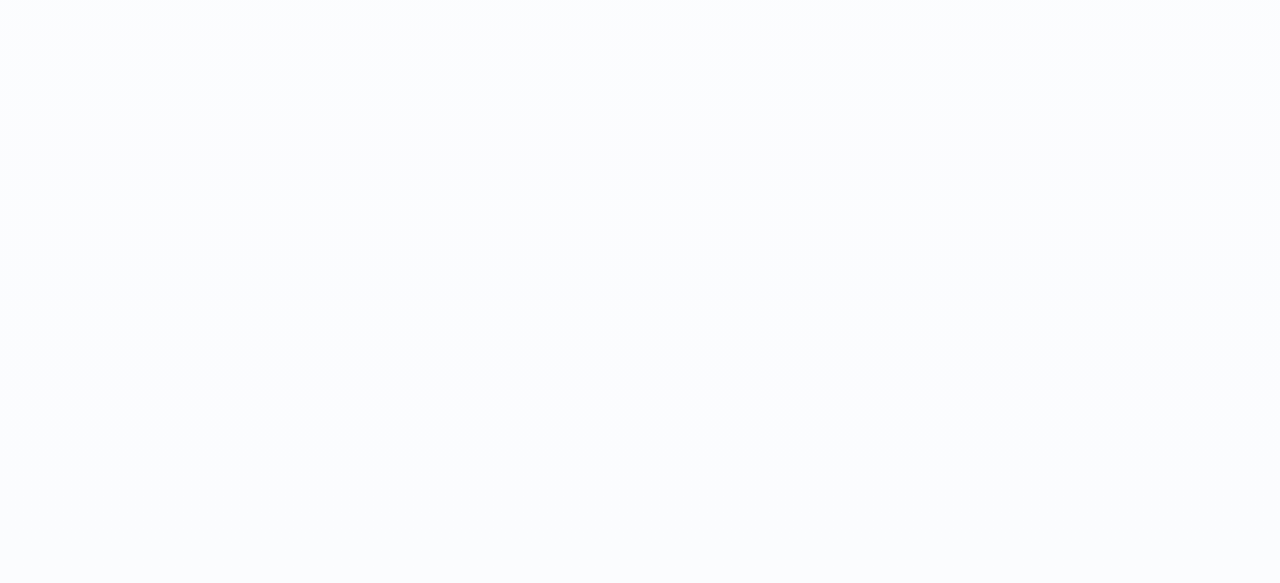
==== commit 53ba721c: "video" ====
--- a/index.html
+++ b/index.html
@@ -31,7 +31,7 @@
     <div id="siteContent" class="site-content">
     <header class="main-header" aria-label="Primary navigation">
         <nav class="navbar navbar-expand-xl navbar-dark">
-            <div class="container-fluid px-3 px-lg-5 py-2">
+            <div class="container px-3 px-lg-5 py-2">
                 <a class="navbar-brand brand-mark" href="index.html" aria-label="Chandi Group USA home"><img src="./image/logo.png" alt="Chandi Group USA logo" class="logo"></a>
 
                 <button class="navbar-toggler" type="button" data-bs-toggle="collapse" data-bs-target="#mainNav" aria-controls="mainNav" aria-expanded="false" aria-label="Toggle navigation">
@@ -39,7 +39,7 @@
                 </button>
 
                 <div class="collapse navbar-collapse" id="mainNav">
-                   <ul class="navbar-nav mx-auto align-items-xl-center gap-xl-1">
+                   <ul class="navbar-nav ms-auto align-items-xl-center gap-xl-1">
 
     <!-- Home -->
     <li class="nav-item">
@@ -96,13 +96,15 @@
             <div class="swiper heroSwiper h-100" aria-label="Hero banner slider">
                 <div class="swiper-wrapper">
                     <div class="swiper-slide hero-slide hero-slide-1">
+                        
                         <div class="hero-media hero-video-wrap">
                             <video class="hero-video" id="heroIntroVideo" muted playsinline autoplay preload="auto" aria-label="Chandi Group logo animation">
                                 <source src="https://chandigroupusa.com/wp-content/uploads/2021/08/Chandi-Group-Logo-Animation-Version-03-01C3-1.mp4" type="video/mp4" />
                             </video>
+                             <div class="hero-overlay"></div>
                             <div class="hero-content container position-relative align-items-center"
                                     data-aos="fade-up" id="heroIntroVideo">
-                                    <div class="mt-lg-5" style="height: 80px;"> &nbsp;</div>
+                                    <div class="mt-lg-5 mt-3"> &nbsp;</div>
                                     <p class="eyebrow">&nbsp;</p>
                                     <h1>Transforming Vision Into Enterprise.</h1>
 
@@ -117,18 +119,7 @@
                                     </div>
                                 </div>
                         </div>
-                        <div class="hero-overlay"></div>
-                        <!-- <div class="container position-relative h-100 d-flex align-items-center">
-                            <div class="hero-content" data-aos="fade-up">
-                                <p class="eyebrow">Premium enterprise group</p>
-                                <h1>Building Businesses. Creating Communities. Driving Growth.</h1>
-                                <p class="hero-copy">Chandi Group USA is a multi-industry enterprise focused on scalable businesses, long-term value creation, and high-trust corporate execution.</p>
-                                <div class="d-flex flex-wrap gap-3 mt-4">
-                                    <a class="btn btn-gold" href="#verticals">Explore Businesses</a>
-                                    <a class="btn btn-outline-light" href="#contact">Contact Us</a>
-                                </div>
-                            </div>
-                        </div> -->
+                     
                     </div>
                     <div class="swiper-slide hero-slide hero-slide-2">
                         <div class="hero-media hero-media-alt" role="img" aria-label="Modern commercial real estate and infrastructure"></div>
@@ -139,8 +130,8 @@
                                 <h1>Driven by Vision. Built on Trust.</h1>
                                 <p class="hero-copy">From entrepreneurial beginnings to a diversified enterprise, we continue to grow with purpose and responsibility. </p>
                                 <div class="d-flex flex-wrap gap-3 mt-4">
-                                    <a class="btn btn-gold" href="#projects">Featured Projects</a>
-                                    <a class="btn btn-outline-light" href="#about">Discover More</a>
+                                    <a class="btn btn-gold" href="project.html">Explore Our Projects</a>
+                                    <!-- <a class="btn btn-outline-light" href="#about">Discover More</a> -->
                                 </div>
                             </div>
                         </div>
@@ -150,13 +141,13 @@
                         <div class="hero-overlay"></div>
                         <div class="container position-relative h-100 d-flex align-items-center">
                             <div class="hero-content" data-aos="fade-up">
-                                <p class="eyebrow">&nbsp;</p>
+                             
                                 <h1>From One Vision to Many Possibilities. 
 </h1>
                                 <p class="hero-copy">What began as a single entrepreneurial dream has evolved into a diversified enterprise creating opportunities across industries and communities.</p>
-                                <div class="d-flex flex-wrap gap-3 mt-4">
-                                    <a class="btn btn-gold" href="#leadership">Leadership</a>
-                                    <a class="btn btn-outline-light" href="#news">Latest News</a>
+                                <div class="d-flex flex-wrap gap-3 mt-lg-4 mt-2">
+                                    <a class="btn btn-gold" href="our-story.html">Leadership</a>
+                                    <!-- <a class="btn btn-outline-light" href="our-story.html#news">Latest News</a> -->
                                 </div>
                             </div>
                         </div>
@@ -390,14 +381,14 @@
                     </div>
                     <div class="col-lg-5" data-aos="fade-up" data-aos-delay="120">
                         <div class="business-tabs" role="tablist" aria-label="Business categories">
-                            <button class="business-tab active" type="button" data-view="verticals" aria-selected="true">Verticals</button>
-                            <button class="business-tab" type="button" data-view="companies" aria-selected="false">Listed Companies</button>
+                            <button class="business-tab active d-none d-lg-block d-sm-none" type="button" data-view="verticals" aria-selected="true">Verticals</button>
+                            <button class="business-tab active d-sm-block d-lg-none" type="button" data-view="companies" aria-selected="false">Listed Companies</button>
                         </div>
                     </div>
                 </div>
 
                 <div class="business-panels" data-aos="fade-up">
-                    <div class="business-panel active" data-panel="verticals">
+                    <div class="business-panel active d-none d-lg-block d-sm-none" data-panel="verticals">
                         <div class="business-showcase">
                             <div class="business-grid" role="list" aria-label="Chandi Group business verticals">
                                 <a class="business-card business-card-featured" href="#verticals" role="listitem" data-feature-image="./image/8.png" data-feature-title="Franchise Operations" data-feature-text="Retail-led brand platforms with consistent customer experience.">
@@ -463,7 +454,7 @@
                         </div>
                     </div>
 
-                    <div class="business-panel" data-panel="companies" hidden>
+                    <div class="business-panel active d-sm-block d-lg-none" data-panel="companies">
                         <div class="business-roster" role="list" aria-label="Chandi Group operating divisions">
                             <article class="roster-card" role="listitem"><span>01</span><div><h3>Franchise Operations</h3><p>Retail brand formats and multi-unit growth potential.</p></div></article>
                             <article class="roster-card" role="listitem"><span>02</span><div><h3>Fuel & Convenience Stores</h3><p>High-frequency consumer locations with operational efficiency.</p></div></article>
@@ -563,7 +554,7 @@
         <section id="news" class="section-pad section-tint">
             <div class="container">
                 <div class="row align-items-end g-4 mb-4">
-                    <div class="col-lg-8" data-aos="fade-up">
+                    <div class="col-lg-12" data-aos="fade-up">
                         <p class="section-kicker">News & Media Center</p>
                         <h2 class="section-title fw-bold">Press releases, events, and recent media coverage.</h2>
                     </div>
@@ -656,7 +647,7 @@
                     <a href="businesses.html">Businesses</a>
                    <a href="businesses.html">Real Estate</a>
                 </div>
-                <div class="col-6 col-lg-4">
+                <div class="col-12 col-lg-4 ">
                     <h3>Contact</h3>
                     <p class="mb-2"><i class="bi bi-geo-alt"></i> 42270 Spectrum St, Indio, CA 92203, United States</p>
                     <a href="mailto:info@chandigroupusa.com"><i class="bi bi-envelope"></i> info@chandigroupusa.com</a>
@@ -664,7 +655,7 @@
                 </div>
             </div>
             <div class="footer-bottom text-center mt-4">
-                <span>Copyright © 2026 Chandi Group USA. All rights reserved.</span>
+                <span>© 2026 Chandi Group USA. All rights reserved.</span>
                 <!-- <div class="socials">
                     <a href="#" aria-label="Facebook"><i class="bi bi-facebook"></i></a>
                     <a href="#" aria-label="Instagram"><i class="bi bi-instagram"></i></a>
@@ -675,18 +666,6 @@
         </div>
     </footer>
 
-    <div class="modal fade" id="searchModal" tabindex="-1" aria-hidden="true">
-        <div class="modal-dialog modal-dialog-centered">
-            <div class="modal-content search-modal">
-                <div class="modal-body p-4">
-                    <form>
-                        <label class="form-label visually-hidden" for="siteSearch">Search site</label>
-                        <input id="siteSearch" type="search" class="form-control form-control-lg" placeholder="Search businesses, news, projects..." />
-                    </form>
-                </div>
-            </div>
-        </div>
-    </div>
 </div>
     <script src="https://cdn.jsdelivr.net/npm/bootstrap@5.3.3/dist/js/bootstrap.bundle.min.js"></script>
     <script src="https://cdn.jsdelivr.net/npm/swiper@11/swiper-bundle.min.js"></script>
@@ -708,6 +687,14 @@
         document.body.classList.remove("intro-active");
     }
 
+    // Mobile/tablet pe intro nahi dikhana
+    const isMobile = window.innerWidth <= 991;
+
+    if (isMobile) {
+        showSite();
+        return;
+    }
+
     // localStorage se counter lo
     let visitCount = parseInt(localStorage.getItem("introVisitCount")) || 0;
 
@@ -721,9 +708,7 @@
     }
 
     if (introVideo) {
-
         introVideo.playbackRate = 1.6;
-
         introVideo.currentTime = 0;
 
         introVideo.play().catch(() => {
@@ -746,7 +731,7 @@
             showSite();
             localStorage.setItem("introVisitCount", visitCount + 1);
         }
-    }, 6300);
+    }, 7300);
 });
 </script>
 </body>
--- a/css/style.css
+++ b/css/style.css
@@ -53,7 +53,7 @@
 }
 
 .story-section {
-	padding: 112px 0;
+	padding: 70px 0;
 	position: relative;
 }
 
@@ -173,8 +173,8 @@
 .story-wide-image img,
 .story-case-image img {
 	width: 100%;
-	height: 100%;
-	object-fit:fill;
+	height: auto;
+	object-fit:cover;
 	transition: transform 0.6s ease;
 }
 .business img{
@@ -298,7 +298,7 @@
 	display: grid;
 	grid-template-columns: minmax(0, 1.12fr) minmax(360px, 0.88fr);
 	align-items: stretch;
-	gap: 34px;
+	gap: 10px;
 }
 
 .story-case-image {
@@ -610,11 +610,27 @@
 
 @media (max-width: 991px) {
 	.story-section {
-		padding: 82px 0;
-	}
-
+		padding: 42px 0 20px;
+	}
+.story-section p {
+    /* color: rgba(43, 42, 41, 0.72); */
+    line-height: 1.3;
+    font-size: 0.9rem;
+}
+.news-story-list h3 {
+	font-size: 1rem;
+	line-height: 1.35;
+	margin: 0;
+}
+.news-story-list article {
+    padding: 10px;
+}
+.story-hero-copy {
+	padding-top: 30px;
+}
 	.story-hero h1 {
-		font-size: clamp(3.3rem, 14vw, 6.5rem);
+		font-size: clamp(2.3rem, 8vw, 3.5rem);
+		line-height:1.2
 	}
 
 	.story-founder-stats,
@@ -625,7 +641,7 @@
 	.story-case-image,
 	.story-wide-image,
 	.news-story-featured {
-		min-height: 420px;
+		min-height: unset;
 	}
 }
 
@@ -645,7 +661,7 @@
 
 	.story-case-copy,
 	.vm-card {
-		padding: 30px 24px;
+		padding: 10px 10px;
 	}
 
 	.evolution-chain span {
@@ -924,6 +940,7 @@
 	max-width: 15ch;
 	margin: 0;
 }
+
 
 .hero-copy {
 	max-width: 650px;
@@ -1541,7 +1558,7 @@
 }
 
 .stats-header .section-title {
-	max-width: 24ch;
+	/* max-width: 24ch; */
 }
 
 .stat-icon {
@@ -2157,7 +2174,13 @@
 	.main-header {
 		background: rgba(16, 24, 40, 0.9);
 	}
-
+.hero-copy {
+	max-width: 650px;
+	color: rgba(255, 255, 255, 0.88);
+	font-size: 1.05rem;
+	line-height: 1.2;
+	margin-top: 1.2rem;
+}
 	.navbar-collapse {
 		background: #fff;
 		padding: 18px;
@@ -2180,11 +2203,21 @@
 		color: #fff;
 	}
 }
+	.hero-slide-1 .hero-content {
+	width: 75%;
+	margin: auto;
+}
 
 @media (max-width: 991px) {
 	.hero-section {
 		min-height: 640px;
 	}
+	.hero-slide-1 .hero-content {
+		width: 100%;
+	padding: 4px 20px;
+	margin-top: 20px;
+}
+
 
 	.hero-content h1 {
 		max-width: 10ch;
@@ -2255,7 +2288,8 @@
 
 @media (max-width: 767px) {
 	.hero-content h1 {
-		font-size: clamp(2.6rem, 10vw, 2.6rem);
+		font-size: clamp(2rem, 10vw, 2.6rem);
+		font-weight: 700;
 	}
 	.nav-link:hover,
 .nav-link:focus {
@@ -2390,7 +2424,7 @@
 .about-feature-card{
     display:flex;
     min-height:450px;
-    background:#fff;
+    /* background:#fff; */
     overflow:hidden;
 }
 
@@ -2436,7 +2470,7 @@
 }
 
 .about-content .label{
-    color:#0d6efd;
+    color:#c7a35a;
     font-size:13px;
     text-transform:uppercase;
 }
@@ -2458,7 +2492,7 @@
     background:#0f73b7;
     color:#fff;
     height:100%;
-    padding:60px;
+    padding:20px;
     display:flex;
     flex-direction:column;
     justify-content:center;
@@ -2511,10 +2545,19 @@
 }
 
 @media(max-width:991px){
+.fact-card h3{
+    margin:5px 0;
+    font-size:38px;
+}
 
     .about-feature-card{
         flex-direction:column;
+		min-height:unset;	
     }
+.social-card{
+    min-height:180px;
+    padding:20px;
+}
 
     .about-image,
     .about-content{
@@ -2522,11 +2565,12 @@
     }
 
     .about-content{
-        padding:40px 30px;
+        padding: 30px 10px;
     }
 
     .section-heading h2{
-        font-size:34px;
+        font-size:30px;
+		font-weight:700;
     }
 }
 
@@ -2605,11 +2649,14 @@
 @media(max-width:991px){
 
     .business-content{
-        padding:80px 20px;
+        padding:10px 10px;
     }
-
+.business-content .text{
+		font-size: 0.8rem;
+}
     .business-content h2{
-        font-size:48px;
+        font-size:28px;
+		margin:10px 0;
     }
 
     .business-item{
@@ -2672,7 +2719,7 @@
 .about-section h2 {
 	font-size: clamp(2rem, 3.6vw, 3.2rem);
 	line-height: 1.2;
-	margin-bottom: 28px;
+	margin-bottom: 10px;
 	color: var(--about-dark);
 }
 
@@ -2898,7 +2945,7 @@
 	bottom: 10px;
 	left: 9px;
 	width: 1px;
-	background: linear-gradient(180deg, var(--about-gold), rgba(212, 166, 77, 0.08));
+	background: linear-gradient(180deg, var(--about-gold), rgba(212, 166, 77, 0.38));
 }
 
 .about-history-line article {
@@ -3153,6 +3200,9 @@
     .about-impact-list {
         grid-template-columns: repeat(2, 1fr);
     }
+	.about-history-line article{
+		    padding: 0 0 14px;
+	}
 }
 
 @media (max-width: 576px) {
@@ -3163,7 +3213,7 @@
 }
 
 .about-impact-list div {
-	padding: 28px;
+	padding: 15px;
 	background: rgba(255, 255, 255, 0.08);
 	border: 1px solid rgba(255, 255, 255, 0.14);
 	backdrop-filter: blur(12px);
@@ -3361,7 +3411,7 @@
 
 @media (max-width: 991px) {
 	.about-section {
-		padding: 84px 0;
+		padding: 20px 0;
 	}
 
 	.about-hero h1 {
@@ -3390,7 +3440,7 @@
 
 @media (max-width: 767px) {
 	.about-section h2 {
-		font-size: clamp(2.55rem, 13vw, 4.2rem);
+		font-size: clamp(2rem, 1vw, 4.2rem);
 	}
 
 	.about-timeline-nav .container {
@@ -5557,7 +5607,7 @@
 }
 
 .bc-bright-image {
-	height: min(70vh, 760px);
+	height: 58vh;
 	box-shadow: 0 34px 90px rgba(16, 24, 40, 0.12);
 }
 
@@ -5582,7 +5632,7 @@
 .bc-copy-wide {
 	max-width: 960px;
 	margin-left: auto;
-	padding: 140px 0;
+	padding: 90px 0;
 }
 
 .bc-aes {
@@ -5596,7 +5646,7 @@
 }
 
 .bc-blueprint {
-	padding: 132px 0;
+	padding: 70px 0;
 }
 
 .bc-workflow {
@@ -5659,7 +5709,7 @@
 	grid-template-columns: minmax(0, 1fr) minmax(360px, 0.9fr);
 	gap: clamp(36px, 6vw, 96px);
 	align-items: center;
-	padding: 150px 0;
+	padding: 70px 0;
 }
 
 .bc-quote-block {
@@ -5745,7 +5795,7 @@
 	}
 
 	.bc-split-image {
-		min-height: 62vh;
+		min-height: unset;
 	}
 
 	.bc-split > .bc-copy {
@@ -5766,24 +5816,37 @@
 	.bc-copy h2,
 	.bc-dark-grid h2,
 	.bc-closing h2 {
-		font-size: clamp(3.05rem, 13vw, 6.4rem);
-	}
+		font-size: clamp(1.05rem, 7vw, 6.4rem);
+	}
+.bc-stat-strip span{
+	    padding: 14px;
+		min-height: unset;
+		border-bottom: 1px solid rgba(255, 255, 255, 0.22);
+}
 
 	.bc-chapter {
 		min-height: auto;
 	}
-
+.bc-workflow {
+	margin-top: 20px;
+	    gap: 5px;
+}
+.bc-workflow-step {
+    position: relative;
+    padding-top: 60px;
+}
 	.bc-chapter-grid,
 	.bc-dark-grid,
 	.bc-bright-grid,
 	.bc-community-grid,
 	.bc-blueprint {
-		padding: 92px 0;
+		padding: 20px 0;
 	}
 
 	.bc-feature-image,
 	.bc-bright-image {
-		height: 54vh;
+		/* height: 54vh; */
+		height: unset;
 	}
 
 	.bc-stat-strip {
@@ -5792,13 +5855,13 @@
 
 	.bc-copy-wide {
 		margin-left: 0;
-		padding: 110px 0;
+		padding: 20px 0;
 	}
 }
 
 @media (max-width: 767px) {
 	.bc-split > .bc-copy {
-		padding: 76px 24px;
+		padding: 20px 14px;
 	}
 
 	.bc-stat-strip {
@@ -5811,7 +5874,7 @@
 
 	.bc-story-panel,
 	.bc-quote-block {
-		padding: 28px 24px;
+		padding: 18px 14px;
 	}
 }
 
@@ -5857,7 +5920,7 @@
         }
 
         .project-section-title {
-            margin: 0;
+            margin: 0 0 10px;
             color: #000;
             font-size: 48px;
             font-weight: 800;
@@ -6533,7 +6596,38 @@
         grid-template-columns: 1fr;
         gap: 30px;
     }
-
+	 .philosophy-content h3 {
+            color: #fff;
+            font-size: 25px;
+            font-weight: 600;
+            line-height: 1;
+        }
+	  .project-section-title {
+            margin: 0;
+            color: #000;
+            font-size: 26px;
+            font-weight: 800;
+            line-height: 1.1;
+        }
+		.archive-copy{
+
+		}
+		.archive-copy h3{
+			font-size: 20px !important;
+		}
+  .vision-split {
+            display: grid;
+            grid-template-columns: minmax(0, 1.05fr) minmax(360px, 0.95fr);
+            /* min-height: 680px; */
+            align-items: top;
+            gap: clamp(36px, 1vw, 96px);
+        }
+		.philosophy-content{
+			padding: 10px;
+		}
+		.philosophy-content span{
+			    margin-bottom: 14px;
+		}
     .journey-visual {
         position: relative;
         top: 0;
@@ -6864,8 +6958,9 @@
         }
 
         @media (max-width: 991px) {
+			
             .project-hero {
-                min-height: 92vh;
+                min-height: 65vh;
             }
 			.partner-wall{
 				margin-top:50px;
@@ -6874,8 +6969,8 @@
         padding: 30px 0;
     }
 			.partner-mark {
-				min-height: 90px;
-				padding: 18px;
+				min-height: 6cqmin;
+				padding: 0px;
 			}
 			.archive-list{
     display:flex;
@@ -6908,7 +7003,8 @@
 
             .philosophy-panel {
                 width: 100%;
-                min-height: 460px;
+                min-height: unset;
+				border: 1px solid rgba(255, 255, 255, 0.4);
             }
 
             .journey-wrap {
@@ -6918,16 +7014,19 @@
 
         @media (max-width: 767px) {
             .project-section {
-                padding: 78px 0;
+                padding: 20px 0;
             }
 
             .project-hero-content {
-                padding: 150px 0 54px;
+                padding: 30px 0 54px;
             }
+			.final-cta{
+				    min-height: unset;
+			}
 
             .project-hero h1,
             .final-cta h2 {
-                font-size: clamp(3.2rem, 6vw, 5.8rem);
+                font-size: clamp(2.2rem, 2vw, 1.8rem);
             }
 
             .project-hero-meta {
@@ -6939,9 +7038,18 @@
             }
 
             .expertise-experience {
-                margin-top: 42px;
+                margin-top: 20px;
             }
-
+.expertise-signature {
+	margin-top: 0px;
+}
+.featured-copy h3{
+	    font-size:20px;
+}
+.expertise-narrative{
+	top: 0px;
+	left:0px;
+}
             .expertise-tab {
                 padding: 20px;
             }
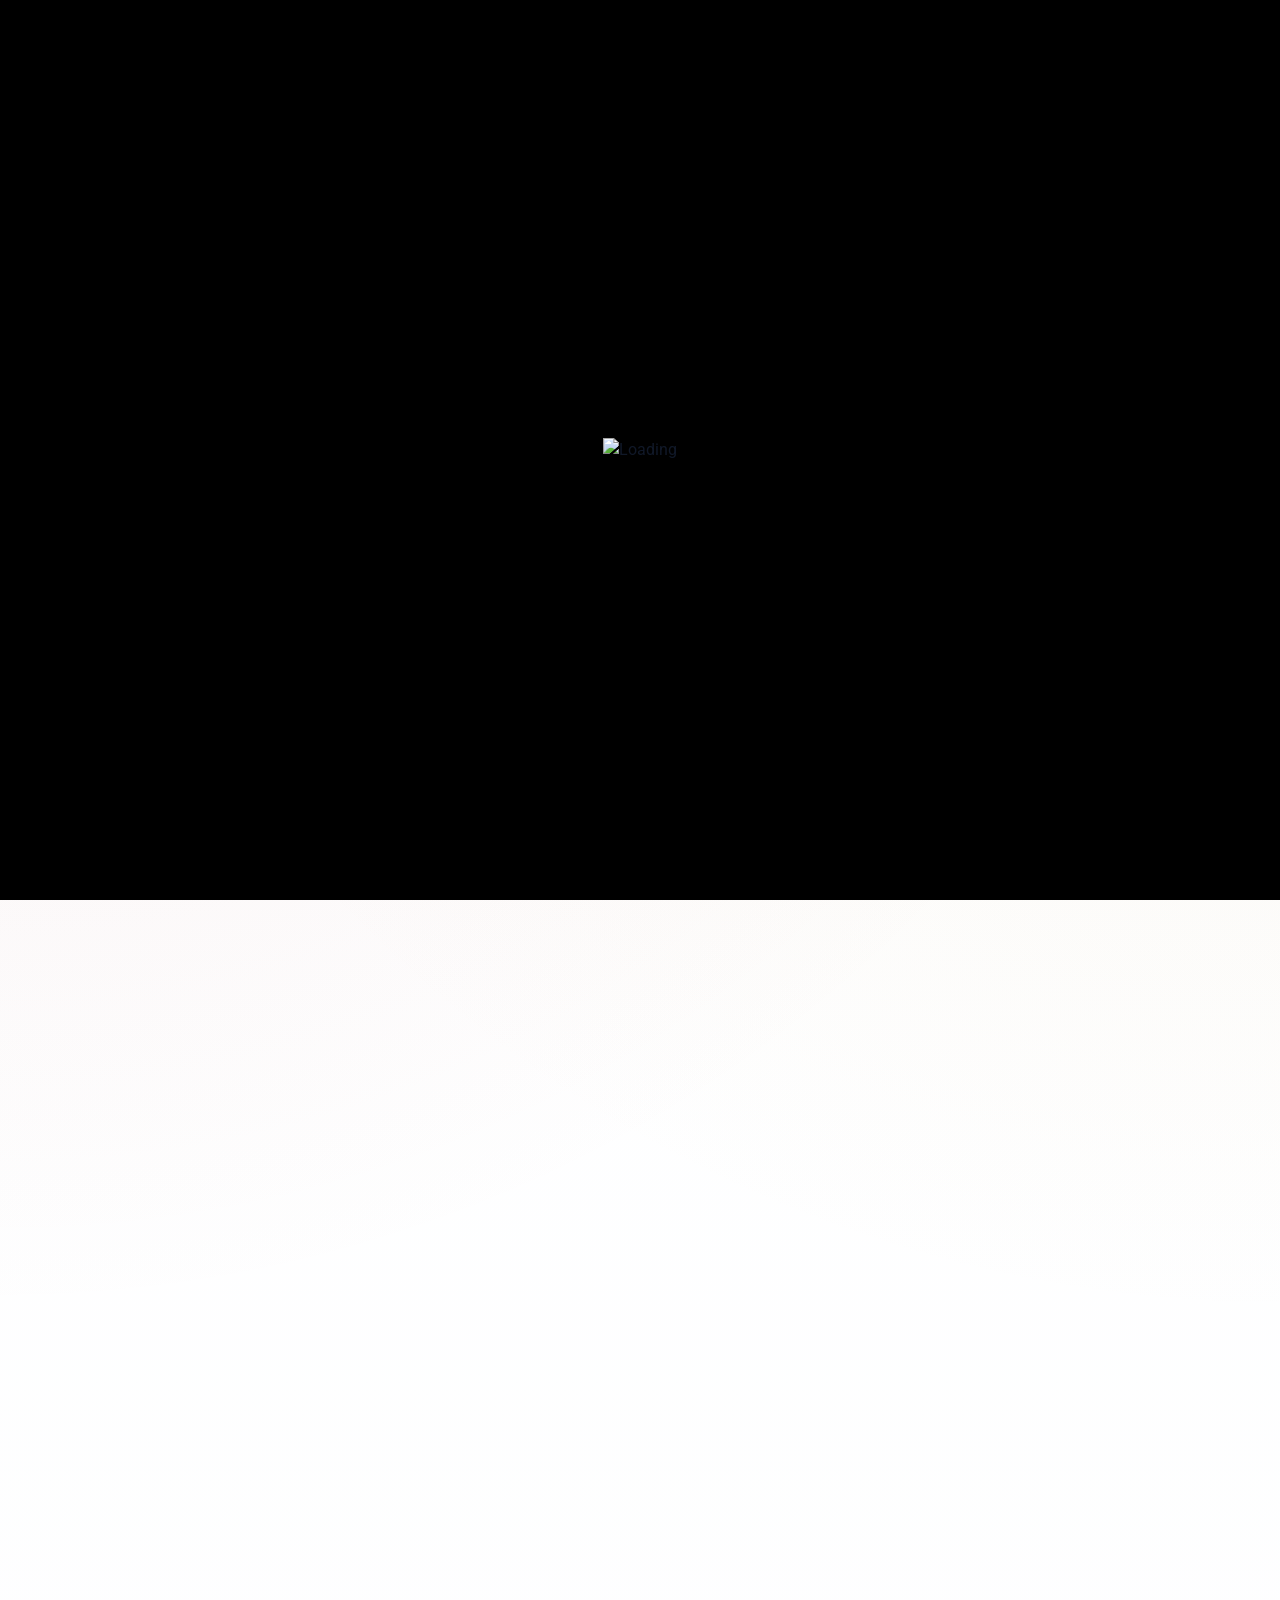
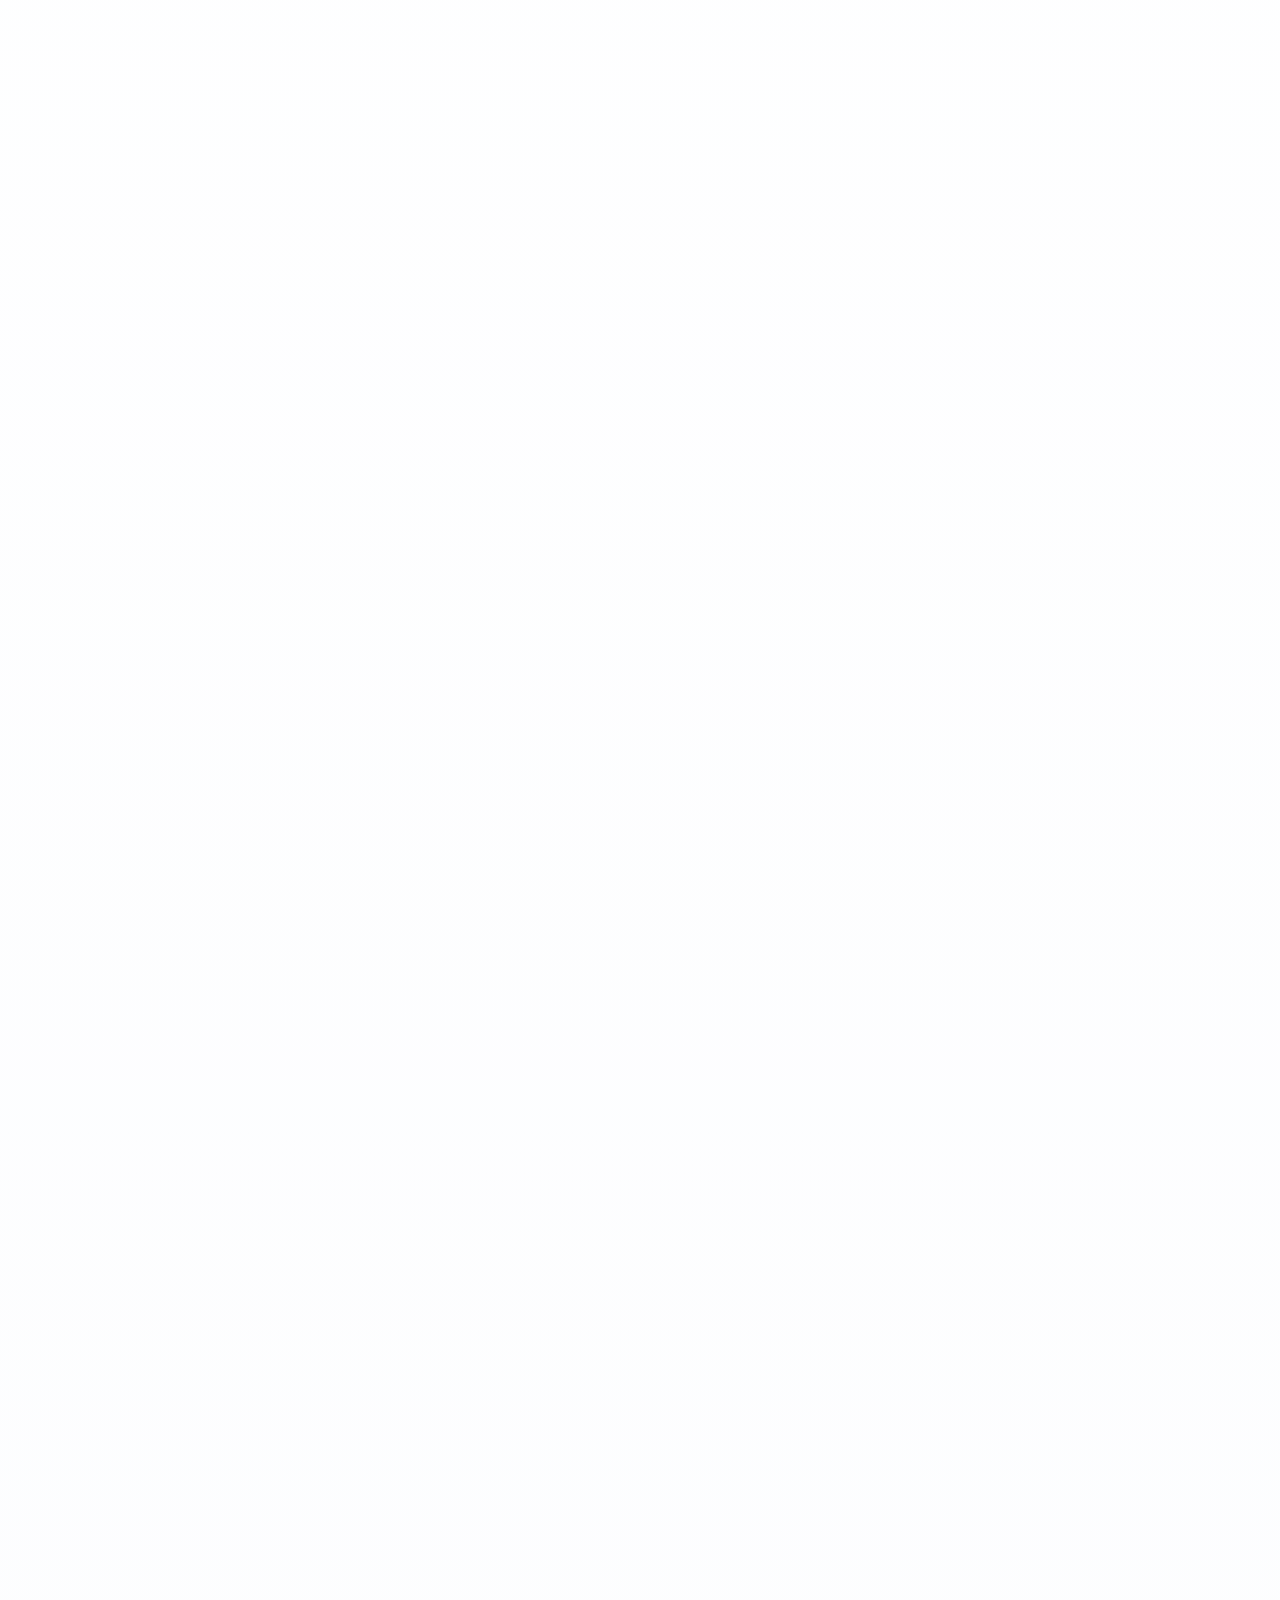
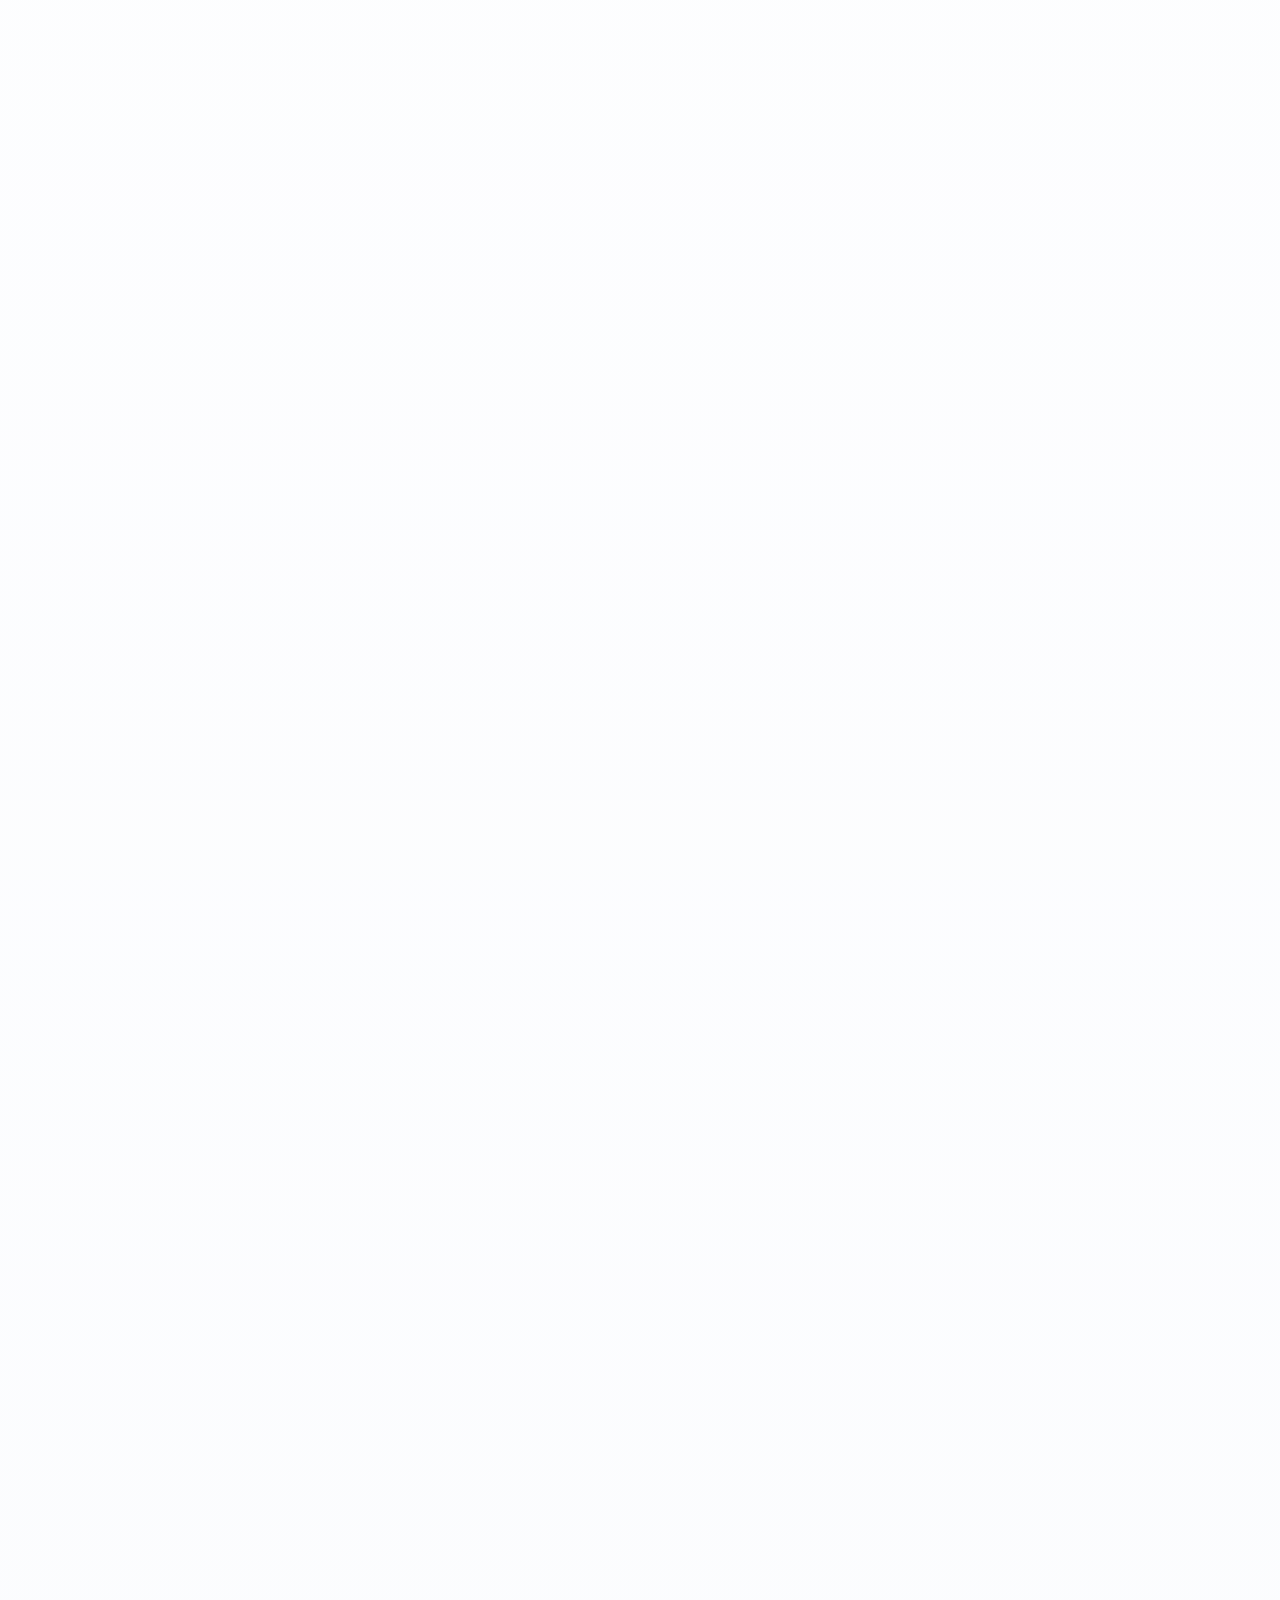
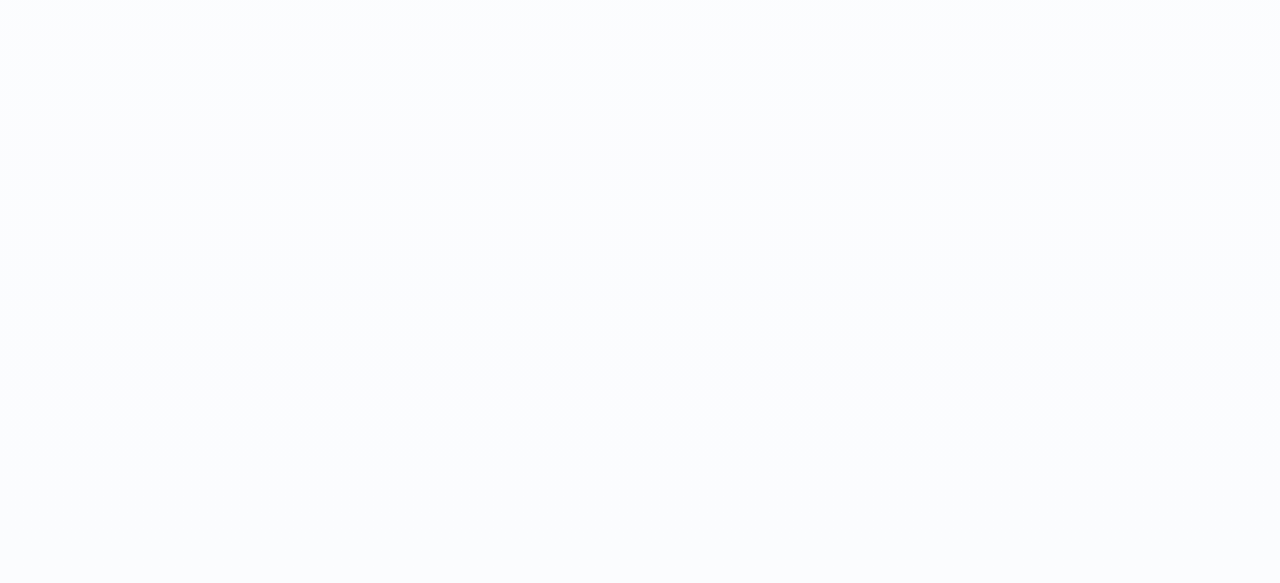
==== commit 4d977b39: "video to gif" ====
--- a/index.html
+++ b/index.html
@@ -21,11 +21,12 @@
 <body class="intro-active">
 
     <!-- Intro Video Loader Start -->
-    <div id="introLoader" class="intro-loader">
-        <video id="introVideo" class="intro-video" muted playsinline autoplay preload="auto">
-            <source src="./image/Chandi-Group-Logo-Animation.mp4" type="video/mp4" />
-        </video>
-    </div>
+    <!-- Intro GIF Loader Start -->
+<div id="introLoader" class="intro-loader">
+    <!-- <img id="introGif" class="intro-gif" src="./image/logo.gif" alt="Loading"> -->
+       <img id="introGif" class="intro-gif" src="./image/Chandi-Group-Logo-Animation.gif" alt="Loading">
+</div>
+<!-- Intro GIF Loader End -->
     <!-- Intro Video Loader End -->
 
     <div id="siteContent" class="site-content">
@@ -675,8 +676,8 @@
     <script src="./js/script.js"></script>
   <script>
 document.addEventListener("DOMContentLoaded", function () {
+
     const introLoader = document.getElementById("introLoader");
-    const introVideo = document.getElementById("introVideo");
     const siteContent = document.getElementById("siteContent");
 
     if (!introLoader || !siteContent) return;
@@ -687,10 +688,8 @@
         document.body.classList.remove("intro-active");
     }
 
-    // Mobile/tablet pe intro nahi dikhana
-    const isMobile = window.innerWidth <= 991;
-
-    if (isMobile) {
+    // 📱 Mobile devices (768px se chhoti screen) par intro skip
+    if (window.innerWidth <= 768) {
         showSite();
         return;
     }
@@ -698,40 +697,21 @@
     // localStorage se counter lo
     let visitCount = parseInt(localStorage.getItem("introVisitCount")) || 0;
 
-    // Har 5th visit par video show hogi
-    let shouldShowVideo = (visitCount % 5 === 0);
-
-    if (!shouldShowVideo) {
+    // Har visit par GIF dikhani hai (abhi %1 hai)
+    let shouldShowGif = (visitCount % 1 === 0);
+
+    if (!shouldShowGif) {
         showSite();
         localStorage.setItem("introVisitCount", visitCount + 1);
         return;
     }
 
-    if (introVideo) {
-        introVideo.playbackRate = 1.6;
-        introVideo.currentTime = 0;
-
-        introVideo.play().catch(() => {
-            showSite();
-        });
-
-        introVideo.addEventListener("ended", function () {
-            showSite();
-            localStorage.setItem("introVisitCount", visitCount + 1);
-        });
-
-    } else {
+    // Desktop par 11 sec baad website open
+    setTimeout(() => {
         showSite();
         localStorage.setItem("introVisitCount", visitCount + 1);
-    }
-
-    // fallback safety
-    setTimeout(() => {
-        if (!siteContent.classList.contains("show")) {
-            showSite();
-            localStorage.setItem("introVisitCount", visitCount + 1);
-        }
-    }, 7300);
+    }, 11000);
+
 });
 </script>
 </body>
--- a/css/style.css
+++ b/css/style.css
@@ -7096,19 +7096,30 @@
     transition: opacity .7s ease, visibility .7s ease;
 }
 
-.intro-video{
+/* .intro-video{
     width: 100%;
     height: 100%;
-    object-fit: cover; /* full screen cover */
-}
-
-/* Agar video ko full screen nahi, sirf center me logo animation ki tarah dikhana hai to ye use karo:
-.intro-video{
-    width: min(1000px, 90vw);
+    object-fit: cover;
+} */
+
+/* .intro-gif{
+    width:auto;
+    height:auto;
+    object-fit:contain;
+	background: #000;
+	    object-position: center center;
+} */
+
+.intro-gif{
+    display: block;
+    max-width: 100%;
+    max-height: 100%;
+    width: auto;
     height: auto;
     object-fit: contain;
-}
-*/
+    object-position: center;
+    margin: auto;
+}
 
 .intro-loader.hide{
     opacity: 0;
@@ -7133,3 +7144,22 @@
 body.intro-active{
     overflow: hidden;
 }
+
+
+@media (max-width: 768px) {
+
+    .intro-loader{
+       display: none;
+    }
+
+    .intro-gif{
+        width: 90%;
+        height: auto;
+        max-width: 400px;
+        object-fit: contain;
+        object-position: center;
+		display:none;
+    }
+
+}
+
